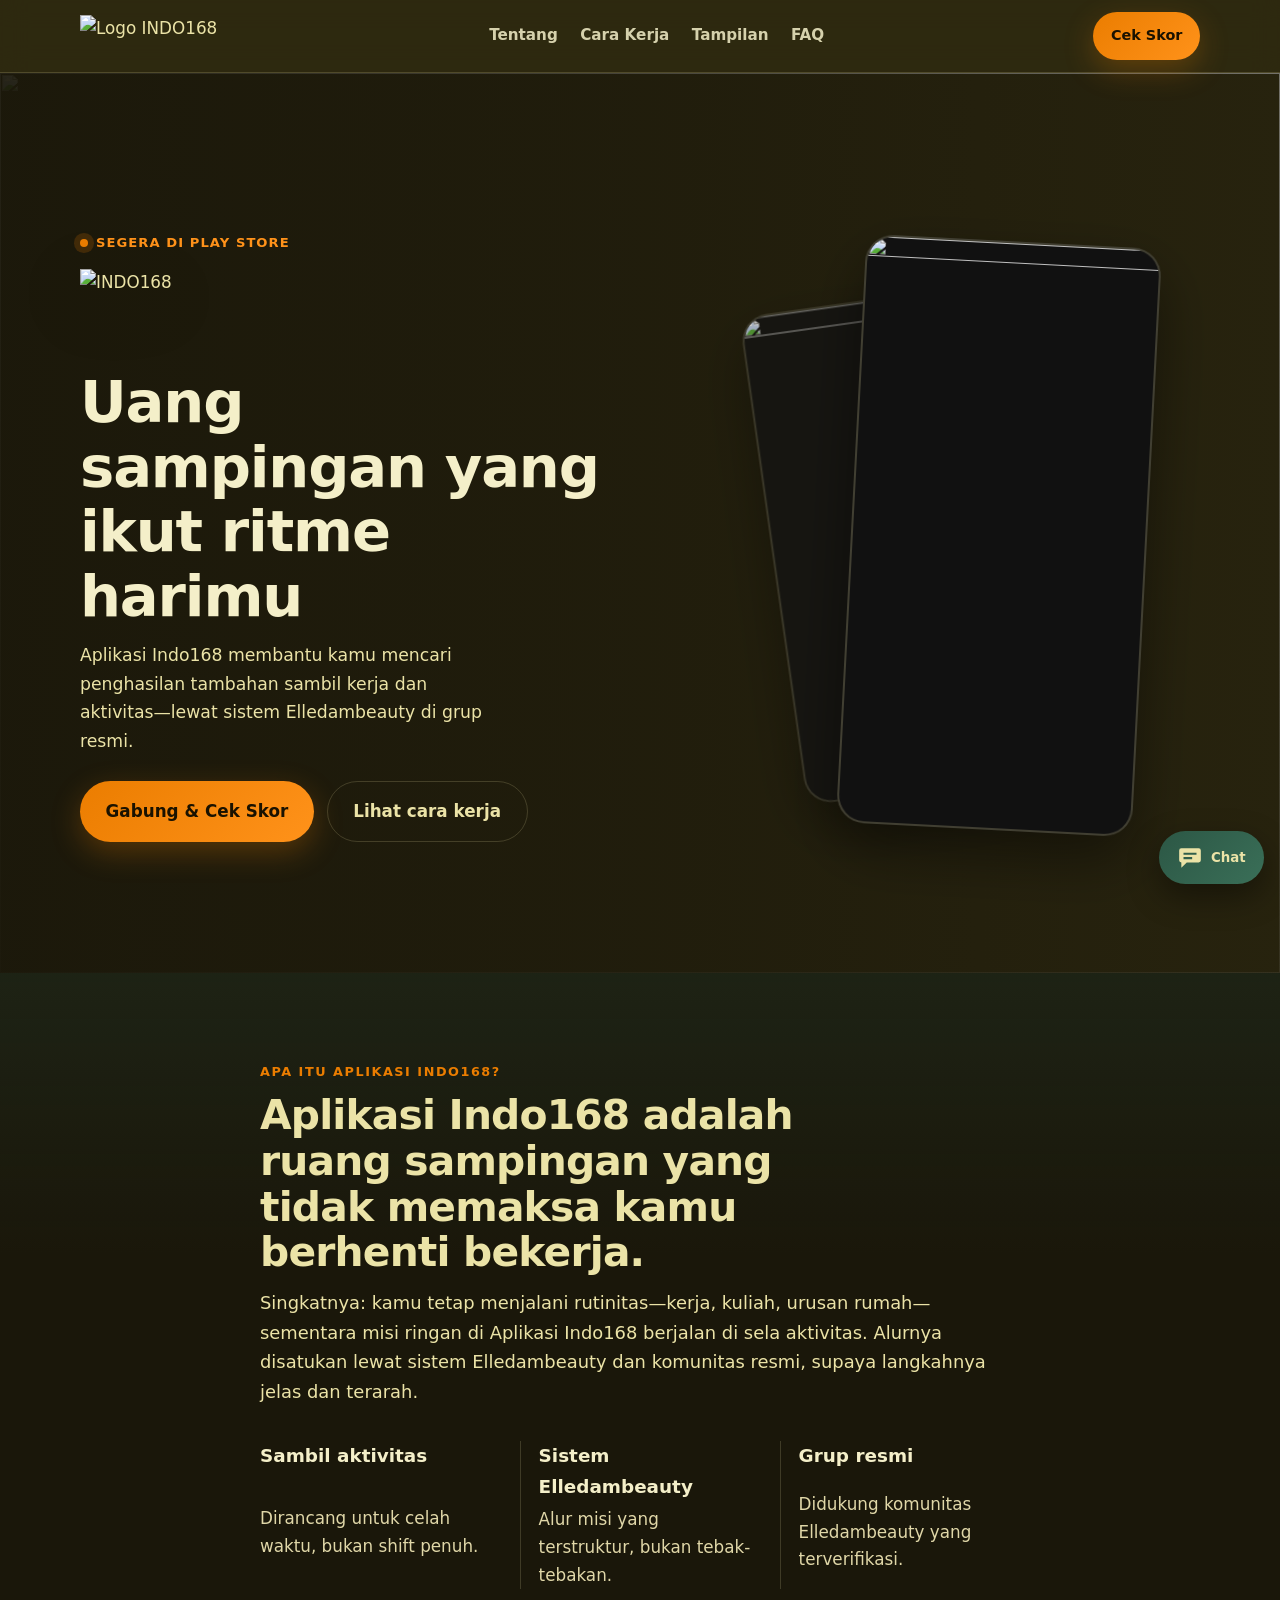
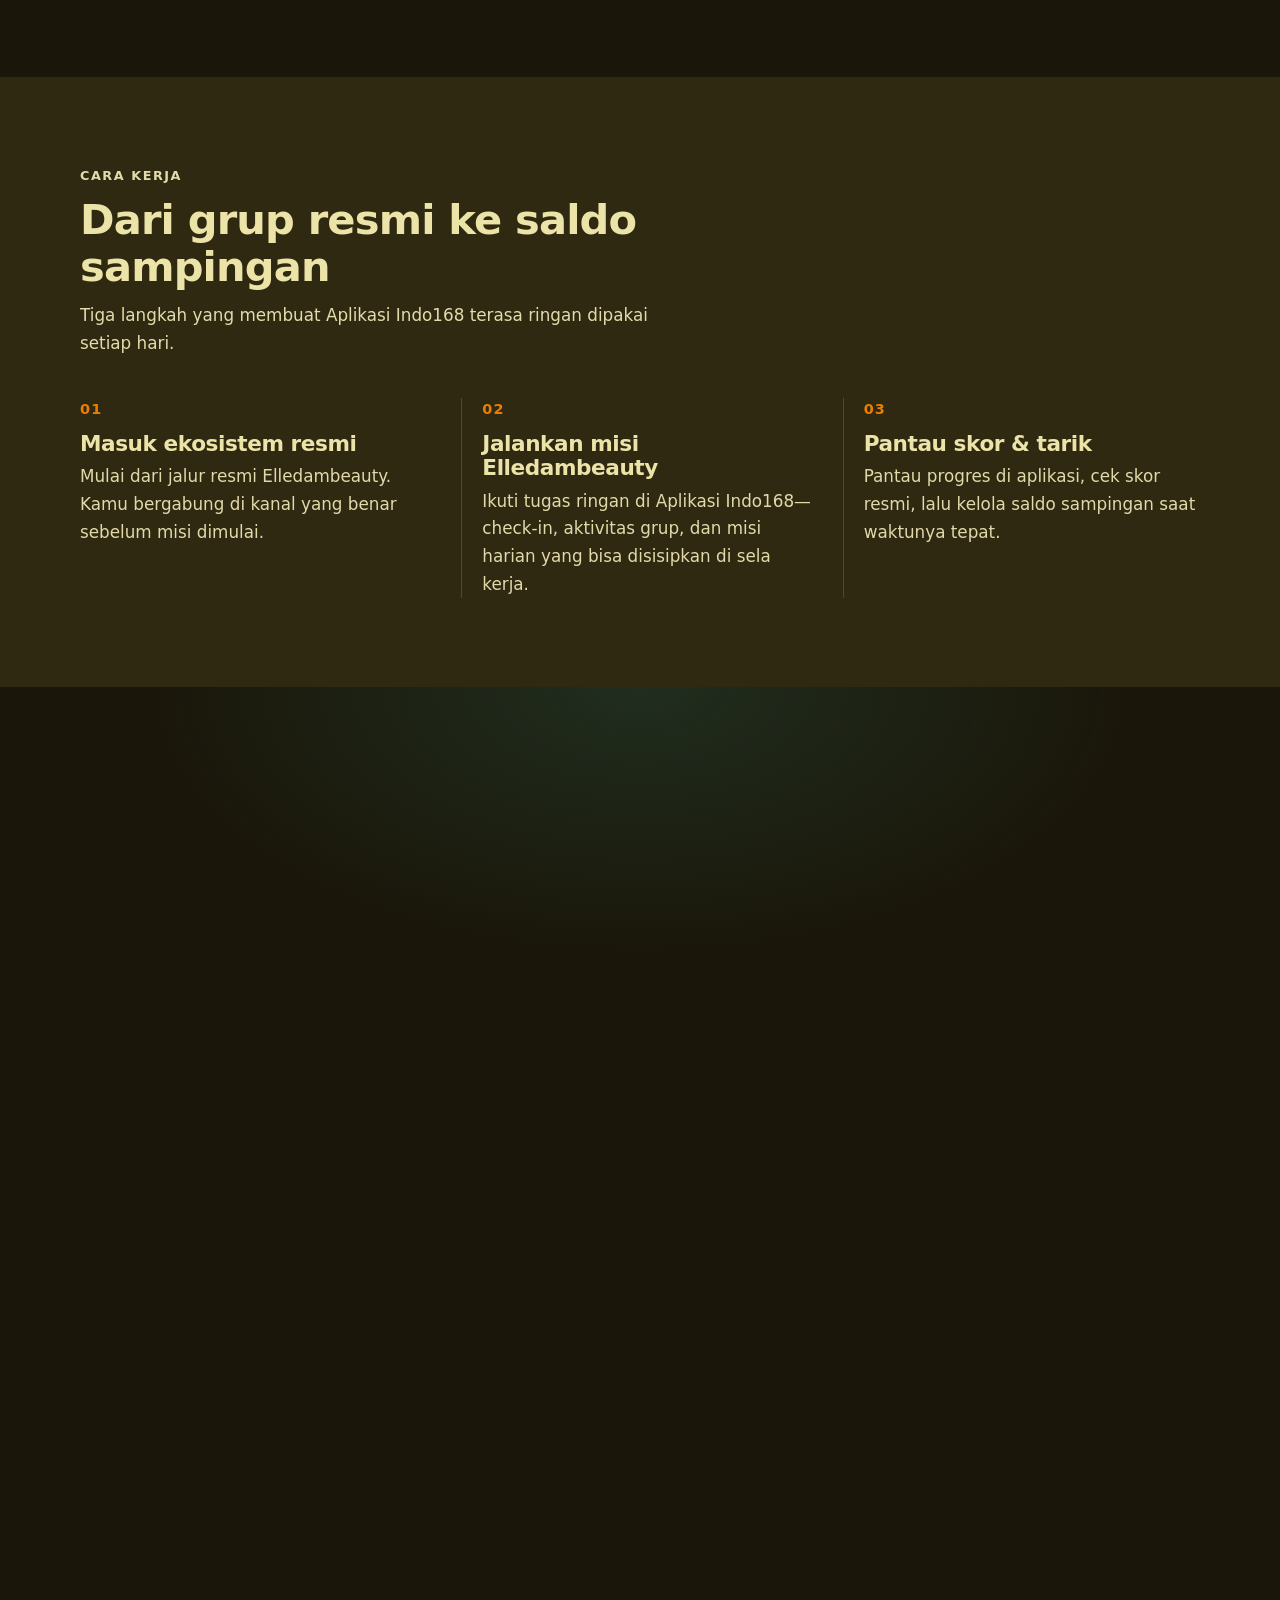
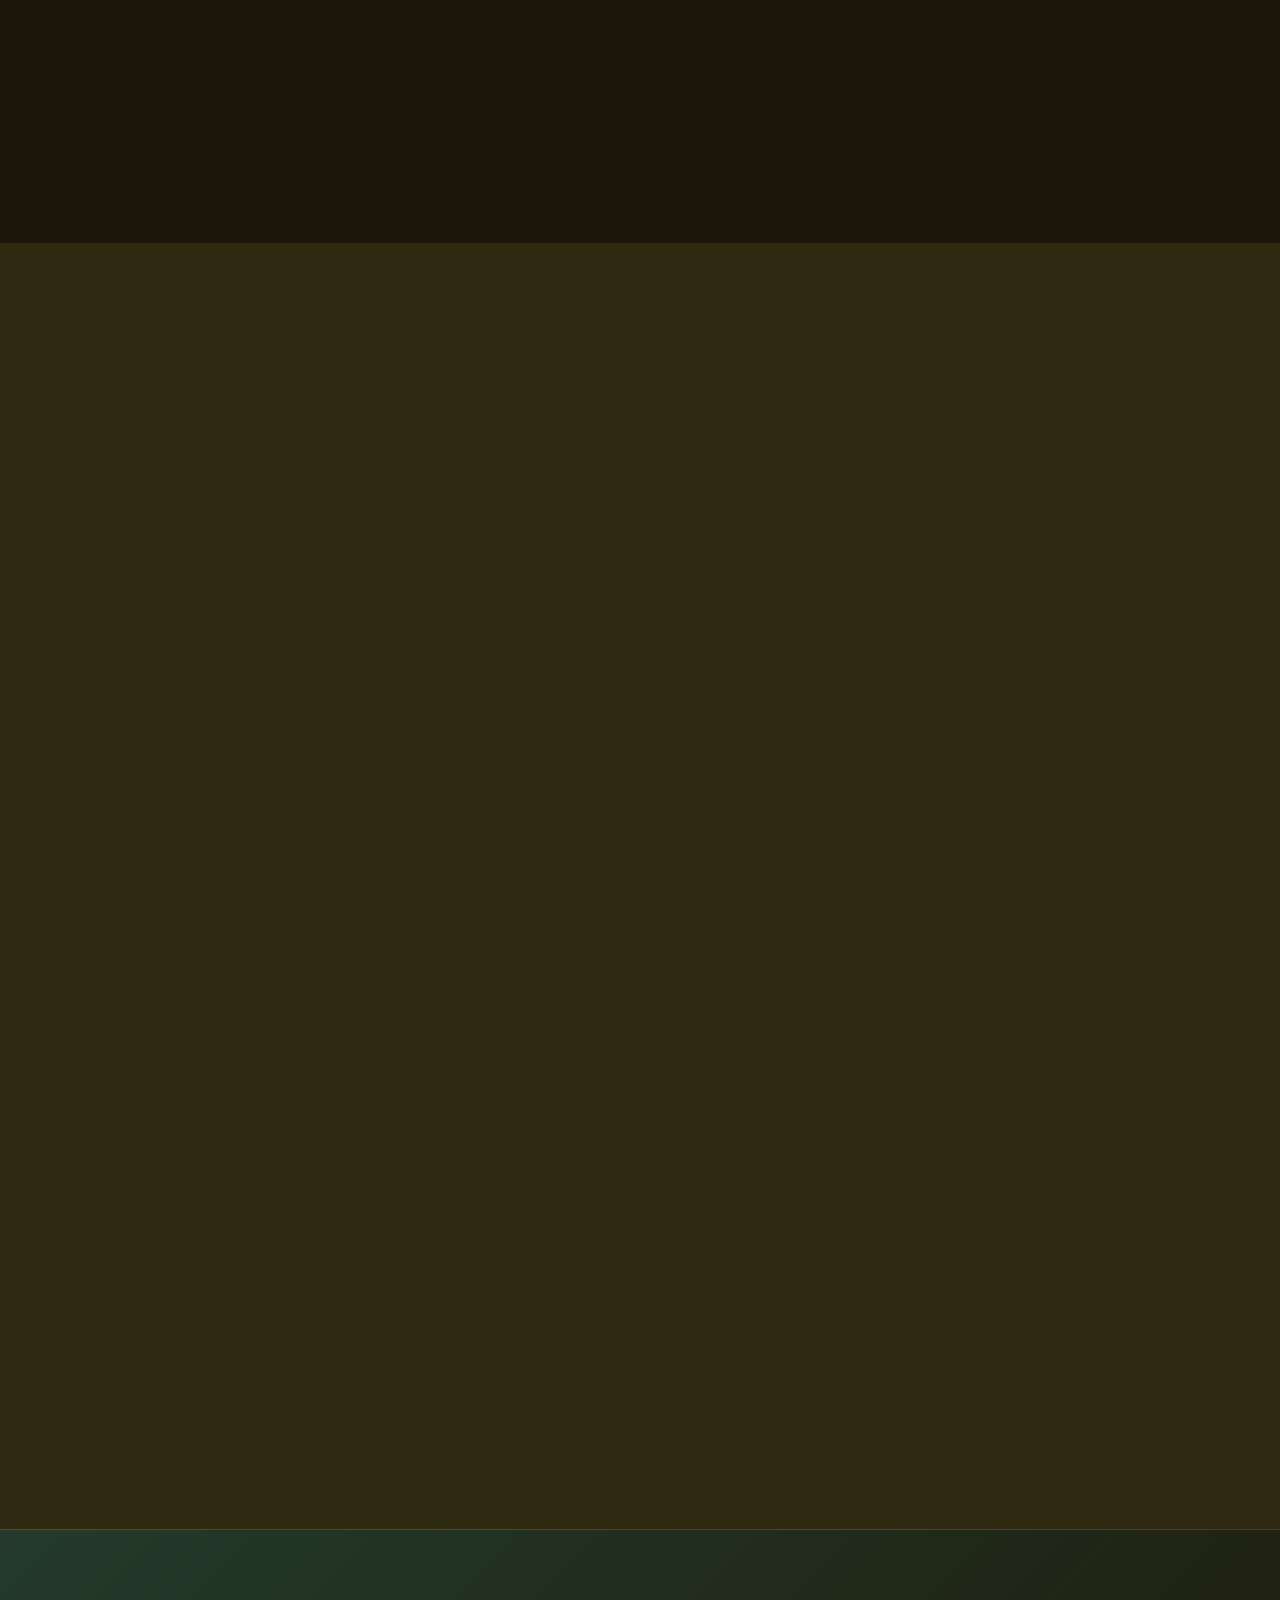
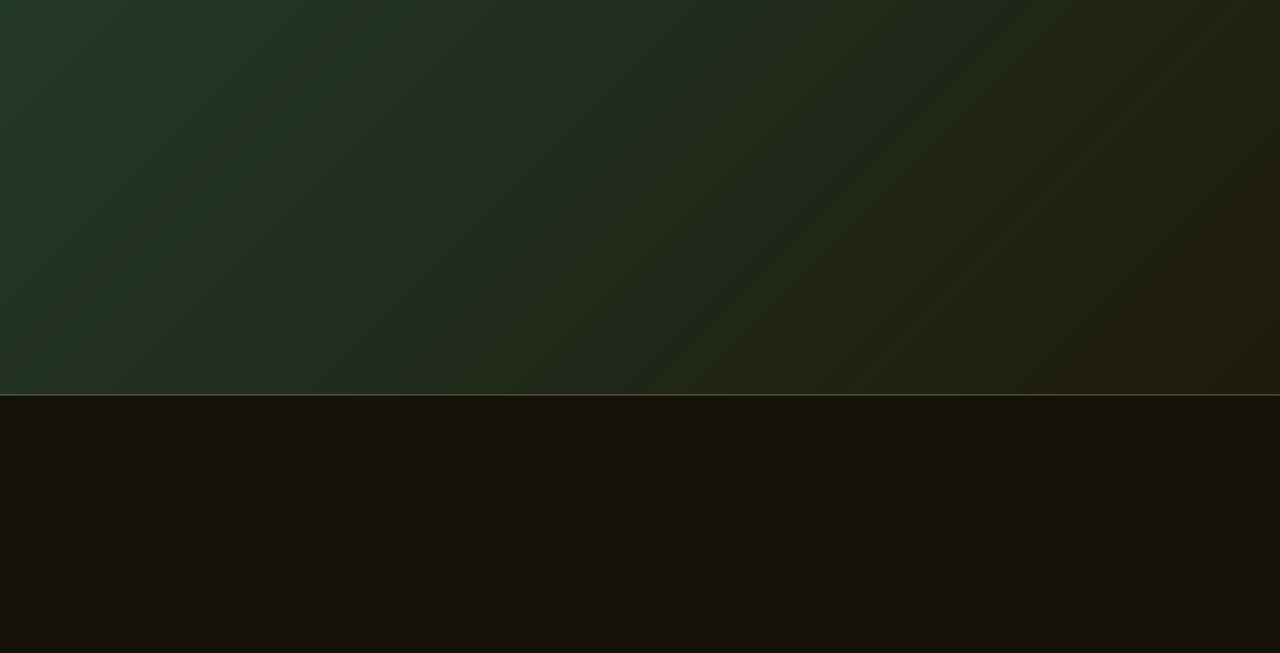
==== index.html @ f250cc36 "Create index.html" ====
<!DOCTYPE html>
<html lang="id">
<head>
  <meta charset="UTF-8" />
  <meta name="viewport" content="width=device-width, initial-scale=1" />
  <title>Aplikasi Indo168 — Uang Sampingan Sambil Kerja | INDO168</title>
  <meta name="description" content="Aplikasi Indo168 bantu cari uang sampingan sambil kerja dan aktivitas harian. Sistem Elledambeauty melalui grup resmi. Segera rilis di Play Store." />
  <meta name="robots" content="index, follow, max-image-preview:large" />
  <meta name="author" content="INDO168" />
  <meta name="theme-color" content="#2E2910" />
  <link rel="canonical" href="https://elledambeauty.com/" />
  <link rel="alternate" hreflang="id" href="https://elledambeauty.com/" />
  <link rel="alternate" hreflang="x-default" href="https://elledambeauty.com/" />

  <meta property="og:type" content="website" />
  <meta property="og:locale" content="id_ID" />
  <meta property="og:site_name" content="INDO168" />
  <meta property="og:title" content="Aplikasi Indo168 — Uang Sampingan Sambil Aktivitas" />
  <meta property="og:description" content="Cari uang sampingan tanpa ganggu rutinitas. Aplikasi Indo168 memakai sistem Elledambeauty lewat grup resmi. Segera di Play Store." />
  <meta property="og:url" content="https://elledambeauty.com/" />
  <meta property="og:image" content="https://elledambeauty.com/img/og-image.jpg" />
  <meta property="og:image:width" content="1200" />
  <meta property="og:image:height" content="630" />
  <meta property="og:image:alt" content="Aplikasi Indo168 — uang sampingan sambil aktivitas" />

  <meta name="twitter:card" content="summary_large_image" />
  <meta name="twitter:title" content="Aplikasi Indo168 — Uang Sampingan Sambil Aktivitas" />
  <meta name="twitter:description" content="Sistem Elledambeauty via grup resmi. Segera rilis di Play Store." />
  <meta name="twitter:image" content="https://elledambeauty.com/img/og-image.jpg" />

  <link rel="icon" type="image/webp" href="img/logo.webp" />
  <link rel="preload" href="fonts/figtree.woff2" as="font" type="font/woff2" crossorigin />
  <link rel="preload" href="fonts/syne.woff2" as="font" type="font/woff2" crossorigin />
  <link rel="preload" href="img/banner-hero.webp" as="image" fetchpriority="high" />
  <link rel="preload" href="img/logo.webp" as="image" fetchpriority="high" />
  <style>@font-face{font-family:Figtree;font-style:normal;font-weight:400 700;font-display:swap;src:url(fonts/figtree.woff2) format("woff2")}@font-face{font-family:Syne;font-style:normal;font-weight:700 800;font-display:swap;src:url(fonts/syne.woff2) format("woff2")}:root{--ink:#2e2910;--ink-deep:#1a170a;--forest:#2c5745;--forest-mid:#3a6f58;--cream:#ebe3a7;--cream-soft:#f4efc9;--ember:#eb7d00;--ember-hot:#ff921a;--fog:rgba(235,227,167,0.12);--line:rgba(235,227,167,0.18);--shadow:0 24px 60px rgba(0,0,0,0.45);--radius:18px;--shell:min(1120px,calc(100% - 2.5rem));--font-display:"Syne",system-ui,sans-serif;--font-body:"Figtree",system-ui,sans-serif;--ease:cubic-bezier(0.22,1,0.36,1)}*,*::before,*::after{box-sizing:border-box}html{scroll-behavior:smooth}body{margin:0;font-family:var(--font-body);font-size:1.05rem;line-height:1.65;color:var(--cream);background:radial-gradient(1200px 600px at 80% -10%,rgba(44,87,69,0.55),transparent 60%),radial-gradient(900px 500px at -10% 20%,rgba(235,125,0,0.12),transparent 55%),var(--ink);-webkit-font-smoothing:antialiased;text-rendering:optimizeLegibility}img{max-width:100%;height:auto;display:block}a{color:inherit;text-decoration:none}h1,h2,h3{font-family:var(--font-display);line-height:1.12;letter-spacing:-0.02em;font-weight:700;margin:0 0 0.75rem}p{margin:0 0 1rem}.i6z2mbco{width:var(--shell);margin-inline:auto}.i9xtq8ye{max-width:760px}.iqnk3jb4{position:absolute;width:1px;height:1px;padding:0;margin:-1px;overflow:hidden;clip:rect(0,0,0,0);border:0}.i3wyyeo9{position:absolute;left:1rem;top:-100px;z-index:1000;background:var(--ember);color:var(--ink);padding:0.6rem 1rem;font-weight:700;border-radius:999px}.i3wyyeo9:focus{top:1rem}.isn4cdbf{display:inline-flex;align-items:center;justify-content:center;gap:0.4rem;min-height:48px;padding:0.85rem 1.35rem;border-radius:999px;border:0;background:linear-gradient(135deg,var(--ember),var(--ember-hot));color:#1a1200;font-family:var(--font-body);font-weight:700;font-size:0.98rem;cursor:pointer;box-shadow:0 10px 30px rgba(235,125,0,0.28);transition:transform 0.25s var(--ease),box-shadow 0.25s var(--ease),filter 0.25s}.isn4cdbf:hover{transform:translateY(-2px);filter:brightness(1.05);box-shadow:0 14px 36px rgba(235,125,0,0.38)}.isn4cdbf:active{transform:translateY(0)}.iahbb7c9{padding:1rem 1.6rem;font-size:1.05rem}.irn85fej{padding:0.65rem 1.1rem;font-size:0.9rem}.ip4m25lc{background:transparent;color:var(--cream);border:1px solid var(--line);box-shadow:none}.ip4m25lc:hover{background:var(--fog);box-shadow:none}.ihhbj370{position:sticky;top:0;z-index:50;backdrop-filter:blur(14px);background:rgba(46,41,16,0.78);border-bottom:1px solid var(--line)}.ix6l7fg9{display:flex;align-items:center;justify-content:space-between;gap:1rem;min-height:72px}.ipcmae47 img{width:auto;height:42px}.im8ssngd{display:none;gap:1.4rem;font-size:0.95rem;font-weight:600;color:var(--cream-soft)}.im8ssngd a{position:relative;opacity:0.85}.im8ssngd a::after{content:"";position:absolute;left:0;bottom:-6px;width:100%;height:2px;background:var(--ember);transform:scaleX(0);transform-origin:left;transition:transform 0.25s var(--ease)}.im8ssngd a:hover{opacity:1}.im8ssngd a:hover::after{transform:scaleX(1)}.ix6l7fg9>.irn85fej{display:none}.i1esaegc{width:48px;height:48px;border:1px solid var(--line);border-radius:12px;background:transparent;display:grid;place-content:center;gap:6px;cursor:pointer}.i1esaegc span{display:block;width:18px;height:2px;background:var(--cream);transition:transform 0.25s var(--ease)}.i1esaegc[aria-expanded="true"] span:first-child{transform:translateY(4px) rotate(45deg)}.i1esaegc[aria-expanded="true"] span:last-child{transform:translateY(-4px) rotate(-45deg)}.ips5ntws{display:grid;gap:0.35rem;padding:0.5rem 1.25rem 1.25rem;border-top:1px solid var(--line);background:rgba(26,23,10,0.96)}.ips5ntws a{padding:0.85rem 0.4rem;font-weight:600;border-bottom:1px solid var(--line)}.ips5ntws .isn4cdbf{margin-top:0.6rem;border-bottom:0}.ips5ntws[hidden]{display:none}.icyjwydl{position:relative;min-height:min(100vh,920px);display:grid;align-items:center;overflow:hidden;isolation:isolate}.i2sxye0h{position:absolute;inset:0;z-index:-2}.i2sxye0h img{width:100%;height:100%;object-fit:cover;object-position:70% center}.icyjwydl::after{content:"";position:absolute;inset:0;z-index:-1;background:linear-gradient(90deg,rgba(26,23,10,0.92) 0%,rgba(26,23,10,0.72) 42%,rgba(26,23,10,0.35) 100%),linear-gradient(180deg,rgba(46,41,16,0.2) 0%,rgba(46,41,16,0.85) 100%)}.i5i5ip79{display:grid;gap:2.5rem;padding:5.5rem 0 4rem;align-items:center}.ihjlpjas{display:inline-flex;align-items:center;gap:0.5rem;margin:0 0 1rem;font-size:0.82rem;font-weight:700;letter-spacing:0.08em;text-transform:uppercase;color:var(--ember-hot)}.ihjlpjas::before{content:"";width:8px;height:8px;border-radius:50%;background:var(--ember);box-shadow:0 0 0 6px rgba(235,125,0,0.18);animation:pulse 2s ease infinite}.i2gup5si{width:min(280px,72vw);height:auto;margin:0 0 1.1rem;filter:drop-shadow(0 16px 30px rgba(0,0,0,0.45));animation:none}.icyjwydl h1{font-size:clamp(2.1rem,5vw,3.6rem);max-width:14ch;color:var(--cream-soft)}.ia9qr8ct{max-width:38ch;font-size:1.08rem;color:#ebe3a7}.iy9000fe{display:flex;flex-wrap:wrap;gap:0.8rem;margin-top:1.6rem}.izzzmrvy{position:relative;width:min(340px,78vw);margin-inline:auto;min-height:420px}.ix517zn6{margin:0;border-radius:28px;overflow:hidden;border:2px solid rgba(235,227,167,0.22);background:#111;box-shadow:var(--shadow)}.ix517zn6 img{width:100%;aspect-ratio:9 / 18;object-fit:cover}.if8bne5y{position:relative;z-index:2;width:78%;margin-left:auto;transform:rotate(3deg);animation:rise 0.9s var(--ease) both}.in7cyxh5{position:absolute;left:0;top:8%;width:68%;opacity:0.78;transform:rotate(-8deg) scale(0.96);animation:rise 1.1s 0.1s var(--ease) both}.ig3clnzh{padding:5.5rem 0;position:relative}.iy85jsq3{margin:0 0 0.7rem;font-size:0.8rem;font-weight:700;letter-spacing:0.12em;text-transform:uppercase;color:var(--ember)}.i1mqsrme{max-width:620px;margin-bottom:2.5rem}.i1mqsrme h2{font-size:clamp(1.8rem,3.5vw,2.6rem)}.i1mqsrme p{color:#e4dbad}.iojlsu50{background:linear-gradient(180deg,rgba(44,87,69,0.18),transparent 40%),var(--ink-deep)}.iojlsu50 h2{font-size:clamp(1.75rem,3.4vw,2.55rem);max-width:22ch}.ir9wtge4{font-size:1.12rem;color:#ebe3a7}.ie3z0f3m{list-style:none;padding:0;margin:2.2rem 0 0;display:grid;gap:1rem}.ie3z0f3m li{padding:1.15rem 0;border-top:1px solid var(--line);display:grid;gap:0.25rem}.ie3z0f3m strong{font-family:var(--font-display);font-size:1.15rem;color:var(--cream-soft)}.ie3z0f3m span{color:#e0d7a8}.incfkmem{background:var(--ink)}.ikrsqk38{list-style:none;margin:0;padding:0;display:grid;gap:1.25rem;counter-reset:none}.iycd3lih{padding:1.5rem 0 1.6rem;border-top:1px solid var(--line)}.i5zlq5b3{display:block;font-family:var(--font-display);font-size:0.9rem;font-weight:800;letter-spacing:0.08em;color:var(--ember);margin-bottom:0.65rem}.iycd3lih h3{font-size:1.35rem;margin-bottom:0.45rem}.iycd3lih p{margin:0;color:#e2d9aa;max-width:42ch}.ixrcq7f9{background:radial-gradient(700px 380px at 50% 0%,rgba(44,87,69,0.35),transparent 70%),var(--ink-deep);overflow:hidden}.imqjhyty{display:grid;gap:1.75rem;grid-auto-flow:column;grid-auto-columns:minmax(220px,280px);overflow-x:auto;padding-bottom:1rem;scroll-snap-type:x mandatory;-webkit-overflow-scrolling:touch}.ifqtxc8o{margin:0;scroll-snap-align:start}.iay5zwzf{border-radius:28px;overflow:hidden;border:1px solid var(--line);background:#0f0d06;box-shadow:var(--shadow);transform:translateY(0);transition:transform 0.35s var(--ease)}.ifqtxc8o:hover .iay5zwzf{transform:translateY(-8px)}.iay5zwzf img{width:100%;aspect-ratio:9 / 18;object-fit:cover}.ifqtxc8o figcaption{margin-top:1rem;display:grid;gap:0.2rem;color:#e0d7a8;font-size:0.95rem}.ifqtxc8o figcaption strong{font-family:var(--font-display);color:var(--cream-soft);font-size:1.1rem}.ilj03k5j{padding:0;isolation:isolate}.idw8prw6{position:absolute;inset:0;z-index:-1}.idw8prw6 img{width:100%;height:100%;object-fit:cover;filter:brightness(0.35) saturate(1.1)}.iandaywz{padding:5.5rem 0}.ilj03k5j h2{font-size:clamp(1.8rem,3.5vw,2.7rem);max-width:16ch;margin-bottom:2.2rem}.iml8e9yn{display:grid;gap:1.5rem}.iml8e9yn article{padding:1.2rem 0;border-top:1px solid var(--line)}.iml8e9yn h3{font-size:1.25rem}.iml8e9yn p{margin:0;color:#e4dbad;max-width:40ch}.ifkxyvc1{background:var(--ink)}.i4efufpt{display:grid;gap:2rem}.icgr1r6i h2{font-size:clamp(1.8rem,3.4vw,2.5rem);max-width:14ch}.i2df180h{display:grid;gap:0.75rem}.i2df180h details{border:1px solid var(--line);border-radius:14px;background:rgba(44,87,69,0.18);padding:0.2rem 1rem 0.2rem;transition:background 0.25s}.i2df180h details[open]{background:rgba(44,87,69,0.3)}.i2df180h summary{cursor:pointer;list-style:none;font-family:var(--font-display);font-weight:700;font-size:1.05rem;padding:1rem 1.6rem 1rem 0;position:relative}.i2df180h summary::-webkit-details-marker{display:none}.i2df180h summary::after{content:"+";position:absolute;right:0;top:50%;transform:translateY(-50%);color:var(--ember);font-size:1.4rem;font-weight:700}.i2df180h details[open] summary::after{content:"–"}.i2df180h details p{margin:0 0 1rem;color:#e5dcaf;max-width:58ch}.i62gzghq{background:linear-gradient(135deg,rgba(44,87,69,0.55),rgba(46,41,16,0.2)),var(--ink-deep);border-block:1px solid var(--line)}.iz792b5l{display:grid;gap:1.5rem;align-items:center}.iz792b5l h2{font-size:clamp(1.7rem,3.2vw,2.4rem);max-width:18ch}.iz792b5l p{color:#e4dbad;max-width:42ch}.i85wwt5g{padding:3rem 0 7rem;background:#141208;border-top:1px solid var(--line)}.ib1x2iv3{display:grid;gap:1.5rem}.i7l06nl6 img{height:36px;width:auto;margin-bottom:0.8rem}.i7l06nl6 p,.ipelhttl p{margin:0;color:#d8cfa0;font-size:0.92rem}.icm4kqzj{position:fixed;right:1rem;bottom:1rem;z-index:80;display:grid;justify-items:end;gap:0.75rem}.i7q07nvk{display:inline-flex;align-items:center;gap:0.5rem;min-height:48px;padding:0.85rem 1.15rem;border:0;border-radius:999px;background:linear-gradient(135deg,var(--forest),var(--forest-mid));color:var(--cream);font-family:var(--font-body);font-weight:700;cursor:pointer;box-shadow:0 12px 32px rgba(0,0,0,0.4);animation:none}.i7q07nvk:hover{filter:brightness(1.08)}.icaaaz6w{width:min(340px,calc(100vw - 2rem));background:#1c1910;border:1px solid var(--line);border-radius:18px;overflow:hidden;box-shadow:var(--shadow);animation:panel-in 0.3s var(--ease)}.icaaaz6w[hidden]{display:none}.ibagr2t8{display:flex;justify-content:space-between;align-items:center;gap:1rem;padding:0.9rem 1rem;background:rgba(44,87,69,0.45);border-bottom:1px solid var(--line)}.ibagr2t8 strong{display:block;font-family:var(--font-display)}.ie0krdpg{font-size:0.78rem;color:#9ddea8}.ie0krdpg::before{content:"";display:inline-block;width:7px;height:7px;margin-right:0.35rem;border-radius:50%;background:#4ade80;box-shadow:0 0 0 4px rgba(74,222,128,0.18)}.i51cz56j{border:0;background:transparent;color:var(--cream);font-size:1.4rem;line-height:1;cursor:pointer}.i764i8if{height:220px;overflow-y:auto;padding:1rem;display:grid;gap:0.65rem;align-content:start}.igw3179q{max-width:85%;padding:0.7rem 0.85rem;border-radius:14px;font-size:0.92rem;line-height:1.45}.igw3179q.icy2eolo{background:rgba(44,87,69,0.45);border-bottom-left-radius:4px}.igw3179q.ichjv984{margin-left:auto;background:rgba(235,125,0,0.22);border:1px solid rgba(235,125,0,0.35);border-bottom-right-radius:4px}.ickl1f61{display:grid;grid-template-columns:1fr auto;gap:0.45rem;padding:0.75rem;border-top:1px solid var(--line)}.ickl1f61 input{width:100%;border:1px solid var(--line);border-radius:999px;background:rgba(235,227,167,0.06);color:var(--cream);padding:0.7rem 0.95rem;font:inherit}.ickl1f61 input:focus{outline:2px solid rgba(235,125,0,0.45);outline-offset:1px}.ickl1f61 button{border:0;border-radius:999px;background:var(--ember);color:#1a1200;font-weight:700;padding:0 1rem;cursor:pointer}.ipxqfnld{display:block;text-align:center;padding:0.55rem 0.8rem 0.9rem;font-size:0.85rem;font-weight:600;color:var(--ember-hot)}[data-it7cge8y]{opacity:0;transform:translateY(22px);transition:opacity 0.7s var(--ease),transform 0.7s var(--ease)}[data-it7cge8y].i7i8c1ji{opacity:1;transform:none}@keyframes pulse{0%,100%{box-shadow:0 0 0 6px rgba(235,125,0,0.18)}50%{box-shadow:0 0 0 10px rgba(235,125,0,0.08)}}@keyframes floaty{0%,100%{transform:translateY(0)}50%{transform:translateY(-6px)}}@keyframes rise{from{opacity:0;transform:translateY(28px) rotate(0deg)}}@keyframes fab-in{from{opacity:0;transform:translateY(16px) scale(0.92)}}@keyframes panel-in{from{opacity:0;transform:translateY(12px) scale(0.98)}}@media (min-width:720px){.im8ssngd{display:flex}.ix6l7fg9>.irn85fej{display:inline-flex}.i1esaegc,.ips5ntws{display:none !important}.i5i5ip79{grid-template-columns:1.1fr 0.9fr;padding:6.5rem 0 5rem}.izzzmrvy{margin-inline:0 0 auto}.ie3z0f3m{grid-template-columns:repeat(3,1fr);gap:1.25rem}.ie3z0f3m li{border-top:0;border-left:1px solid var(--line);padding:0 0 0 1.1rem}.ie3z0f3m li:first-child{border-left:0;padding-left:0}.ikrsqk38{grid-template-columns:repeat(3,1fr);gap:1.5rem}.iycd3lih{border-top:0;border-left:1px solid var(--line);padding:0 0 0 1.25rem}.iycd3lih:first-child{border-left:0;padding-left:0}.imqjhyty{grid-auto-flow:unset;grid-template-columns:repeat(3,1fr);overflow:visible}.iml8e9yn{grid-template-columns:repeat(2,1fr);gap:1.75rem 2rem}.i4efufpt{grid-template-columns:0.85fr 1.15fr;align-items:start;gap:3rem}.iz792b5l{grid-template-columns:1fr auto}.ib1x2iv3{grid-template-columns:1.4fr 1fr;align-items:end}.ipelhttl{text-align:right}}@media (min-width:1024px){.icyjwydl h1{max-width:13ch}.izzzmrvy{width:380px;min-height:480px}}@media (prefers-reduced-motion:reduce){html{scroll-behavior:auto}*,*::before,*::after{animation:none !important;transition:none !important}[data-it7cge8y]{opacity:1;transform:none}}a:focus-visible,button:focus-visible,summary:focus-visible,input:focus-visible{outline:3px solid var(--ember);outline-offset:3px}.iojlsu50,.incfkmem,.ixrcq7f9,.ilj03k5j,.ifkxyvc1,.i62gzghq,.i85wwt5g{content-visibility:auto;contain-intrinsic-size:1px 800px}.idw8prw6{background:radial-gradient(700px 380px at 80% 20%,rgba(44,87,69,.55),transparent 70%),linear-gradient(135deg,#2c5745,#2e2910);min-height:100%}</style>

  <script type="application/ld+json">
  {
    "@context": "https://schema.org",
    "@graph": [
      {
        "@type": "Organization",
        "@id": "https://elledambeauty.com/#organization",
        "name": "INDO168",
        "url": "https://elledambeauty.com/",
        "logo": {
          "@type": "ImageObject",
          "url": "https://elledambeauty.com/img/logo.webp"
        },
        "description": "INDO168 mengembangkan Aplikasi Indo168 untuk pencari uang sampingan melalui sistem Elledambeauty dan grup resmi."
      },
      {
        "@type": "WebSite",
        "@id": "https://elledambeauty.com/#website",
        "url": "https://elledambeauty.com/",
        "name": "Aplikasi Indo168",
        "inLanguage": "id-ID",
        "publisher": { "@id": "https://elledambeauty.com/#organization" }
      },
      {
        "@type": "WebPage",
        "@id": "https://elledambeauty.com/#webpage",
        "url": "https://elledambeauty.com/",
        "name": "Aplikasi Indo168 — Uang Sampingan Sambil Kerja & Aktivitas",
        "isPartOf": { "@id": "https://elledambeauty.com/#website" },
        "about": { "@id": "https://elledambeauty.com/#app" },
        "inLanguage": "id-ID",
        "description": "Landing page resmi Aplikasi Indo168: uang sampingan sambil kerja dan aktivitas, sistem Elledambeauty via grup resmi.",
        "dateModified": "2026-11-09"
      },
      {
        "@type": "SoftwareApplication",
        "@id": "https://elledambeauty.com/#app",
        "name": "Aplikasi Indo168",
        "alternateName": ["Indo168", "INDO168"],
        "applicationCategory": "FinanceApplication",
        "operatingSystem": "Android",
        "description": "Aplikasi Indo168 adalah aplikasi untuk para pencari uang sampingan yang dapat dilakukan sambil bekerja dan aktivitas harian, dengan sistem Elledambeauty melalui grup resmi.",
        "offers": {
          "@type": "Offer",
          "price": "0",
          "priceCurrency": "IDR",
          "availability": "https://schema.org/PreOrder"
        },
        "publisher": { "@id": "https://elledambeauty.com/#organization" }
      },
      {
        "@type": "FAQPage",
        "@id": "https://elledambeauty.com/#faq",
        "mainEntity": [
          {
            "@type": "Question",
            "name": "Apa itu Aplikasi Indo168?",
            "acceptedAnswer": {
              "@type": "Answer",
              "text": "Aplikasi Indo168 adalah aplikasi untuk pencari uang sampingan yang bisa dijalankan sambil bekerja dan menjalani aktivitas harian. Sistemnya memakai Elledambeauty melalui grup resmi."
            }
          },
          {
            "@type": "Question",
            "name": "Bagaimana cara kerja sistem Elledambeauty di Indo168?",
            "acceptedAnswer": {
              "@type": "Answer",
              "text": "Sistem Elledambeauty di Indo168 mengarahkan pengguna mengikuti misi ringan melalui grup resmi. Setiap aktivitas yang selesai tercatat di aplikasi dan berkontribusi pada saldo sampingan."
            }
          },
          {
            "@type": "Question",
            "name": "Apakah Aplikasi Indo168 sudah tersedia di Play Store?",
            "acceptedAnswer": {
              "@type": "Answer",
              "text": "Aplikasi Indo168 akan segera dirilis di Play Store. Saat ini pengguna dapat bergabung daftar tunggu dan cek skor melalui tautan resmi."
            }
          },
          {
            "@type": "Question",
            "name": "Siapa yang cocok memakai Indo168?",
            "acceptedAnswer": {
              "@type": "Answer",
              "text": "Indo168 cocok untuk pekerja, mahasiswa, ibu rumah tangga, dan siapa saja yang ingin menambah penghasilan sampingan tanpa mengganggu rutinitas utama."
            }
          }
        ]
      }
    ]
  }
  </script>
</head>
<body>
  <a class="i3wyyeo9" href="#konten">Lewati ke konten</a>

  <header class="ihhbj370" id="atas">
    <div class="i6z2mbco ix6l7fg9">
      <a class="ipcmae47" href="#atas" aria-label="INDO168 beranda">
        <img src="img/logo.webp" width="140" height="42" alt="Logo INDO168" decoding="async" fetchpriority="low" />
      </a>
      <nav class="im8ssngd" aria-label="Navigasi utama">
        <a href="#tentang">Tentang</a>
        <a href="#cara-kerja">Cara Kerja</a>
        <a href="#tampilan">Tampilan</a>
        <a href="#faq">FAQ</a>
      </nav>
      <a class="isn4cdbf irn85fej" href="https://skor.sorsi.me" target="_blank" rel="noopener noreferrer">Cek Skor</a>
      <button class="i1esaegc" type="button" aria-expanded="false" aria-controls="mobile-nav" aria-label="Buka menu">
        <span></span><span></span>
      </button>
    </div>
    <div class="ips5ntws" id="mobile-nav" hidden>
      <a href="#tentang">Tentang</a>
      <a href="#cara-kerja">Cara Kerja</a>
      <a href="#tampilan">Tampilan</a>
      <a href="#faq">FAQ</a>
      <a class="isn4cdbf" href="https://skor.sorsi.me" target="_blank" rel="noopener noreferrer">Cek Skor</a>
    </div>
  </header>

  <main id="konten">
    <section class="icyjwydl" aria-labelledby="hero-title">
      <div class="i2sxye0h" aria-hidden="true">
        <img src="img/banner-hero.webp" alt="" width="1280" height="720" fetchpriority="high" decoding="async" />
      </div>
      <div class="i6z2mbco i5i5ip79">
        <div class="ilzvdbvb">
          <p class="ihjlpjas">Segera di Play Store</p>
          <img class="i2gup5si" src="img/logo.webp" width="320" height="96" alt="INDO168" fetchpriority="high" decoding="async" />
          <h1 id="hero-title">Uang sampingan yang ikut ritme harimu</h1>
          <p class="ia9qr8ct">Aplikasi Indo168 membantu kamu mencari penghasilan tambahan sambil kerja dan aktivitas—lewat sistem Elledambeauty di grup resmi.</p>
          <div class="iy9000fe">
            <a class="isn4cdbf iahbb7c9" href="https://skor.sorsi.me" target="_blank" rel="noopener noreferrer">Gabung &amp; Cek Skor</a>
            <a class="isn4cdbf ip4m25lc iahbb7c9" href="#cara-kerja">Lihat cara kerja</a>
          </div>
        </div>
        <div class="ie0yc459" aria-hidden="true">
          <div class="izzzmrvy">
            <figure class="ix517zn6 in7cyxh5">
              <img src="img/ss-misi.webp" width="280" height="498" alt="" loading="lazy" decoding="async" />
            </figure>
            <figure class="ix517zn6 if8bne5y">
              <img src="img/ss-home.webp" width="300" height="533" alt="" loading="lazy" decoding="async" />
            </figure>
          </div>
        </div>
      </div>
    </section>

    <section class="ig3clnzh iojlsu50" id="tentang" aria-labelledby="tentang-title">
      <div class="i6z2mbco i9xtq8ye">
        <p class="iy85jsq3">Apa itu Aplikasi Indo168?</p>
        <h2 id="tentang-title">Aplikasi Indo168 adalah ruang sampingan yang tidak memaksa kamu berhenti bekerja.</h2>
        <p class="ir9wtge4">Singkatnya: kamu tetap menjalani rutinitas—kerja, kuliah, urusan rumah—sementara misi ringan di Aplikasi Indo168 berjalan di sela aktivitas. Alurnya disatukan lewat sistem Elledambeauty dan komunitas resmi, supaya langkahnya jelas dan terarah.</p>
        <ul class="ie3z0f3m">
          <li>
            <strong>Sambil aktivitas</strong>
            <span>Dirancang untuk celah waktu, bukan shift penuh.</span>
          </li>
          <li>
            <strong>Sistem Elledambeauty</strong>
            <span>Alur misi yang terstruktur, bukan tebak-tebakan.</span>
          </li>
          <li>
            <strong>Grup resmi</strong>
            <span>Didukung komunitas Elledambeauty yang terverifikasi.</span>
          </li>
        </ul>
      </div>
    </section>

    <section class="ig3clnzh incfkmem" id="cara-kerja" aria-labelledby="cara-title">
      <div class="i6z2mbco">
        <div class="i1mqsrme">
          <p class="iy85jsq3">Cara kerja</p>
          <h2 id="cara-title">Dari grup resmi ke saldo sampingan</h2>
          <p>Tiga langkah yang membuat Aplikasi Indo168 terasa ringan dipakai setiap hari.</p>
        </div>
        <ol class="ikrsqk38">
          <li class="iycd3lih">
            <span class="i5zlq5b3">01</span>
            <h3>Masuk ekosistem resmi</h3>
            <p>Mulai dari jalur resmi Elledambeauty. Kamu bergabung di kanal yang benar sebelum misi dimulai.</p>
          </li>
          <li class="iycd3lih">
            <span class="i5zlq5b3">02</span>
            <h3>Jalankan misi Elledambeauty</h3>
            <p>Ikuti tugas ringan di Aplikasi Indo168—check-in, aktivitas grup, dan misi harian yang bisa disisipkan di sela kerja.</p>
          </li>
          <li class="iycd3lih">
            <span class="i5zlq5b3">03</span>
            <h3>Pantau skor &amp; tarik</h3>
            <p>Pantau progres di aplikasi, cek skor resmi, lalu kelola saldo sampingan saat waktunya tepat.</p>
          </li>
        </ol>
      </div>
    </section>

    <section class="ig3clnzh ixrcq7f9" id="tampilan" aria-labelledby="shots-title">
      <div class="i6z2mbco">
        <div class="i1mqsrme">
          <p class="iy85jsq3">Cuplikan aplikasi</p>
          <h2 id="shots-title">Tampilan Aplikasi Indo168</h2>
          <p>Preview antarmuka sebelum rilis Play Store—beranda, misi, dan dompet.</p>
        </div>
        <div class="imqjhyty">
          <figure class="ifqtxc8o">
            <div class="iay5zwzf">
              <img src="img/ss-home.webp" width="360" height="640" alt="Screenshot beranda Aplikasi Indo168 menampilkan saldo dan misi harian" loading="lazy" decoding="async" />
            </div>
            <figcaption>
              <strong>Beranda</strong>
              Ringkasan saldo dan akses cepat misi.
            </figcaption>
          </figure>
          <figure class="ifqtxc8o">
            <div class="iay5zwzf">
              <img src="img/ss-misi.webp" width="360" height="640" alt="Screenshot misi aktif Aplikasi Indo168 dengan daftar tugas sampingan" loading="lazy" decoding="async" />
            </div>
            <figcaption>
              <strong>Misi aktif</strong>
              Daftar tugas Elledambeauty yang bisa dikerjakan bertahap.
            </figcaption>
          </figure>
          <figure class="ifqtxc8o">
            <div class="iay5zwzf">
              <img src="img/ss-dompet.webp" width="360" height="640" alt="Screenshot dompet Aplikasi Indo168 untuk tarik dana sampingan" loading="lazy" decoding="async" />
            </div>
            <figcaption>
              <strong>Dompet</strong>
              Pantau mutasi dan siapkan penarikan.
            </figcaption>
          </figure>
        </div>
      </div>
    </section>

    <section class="ig3clnzh ilj03k5j" aria-labelledby="why-title">
      <div class="idw8prw6" aria-hidden="true"></div>
      <div class="i6z2mbco iandaywz">
        <p class="iy85jsq3">Kenapa Indo168</p>
        <h2 id="why-title">Sampingan yang hormati waktu utamamu</h2>
        <div class="iml8e9yn">
          <article>
            <h3>Tidak merampas fokus</h3>
            <p>Aplikasi Indo168 dibuat untuk celah aktivitas—bukan memaksa kamu cuti dari pekerjaan atau kuliah.</p>
          </article>
          <article>
            <h3>Jalur komunitas resmi</h3>
            <p>Interaksi lewat grup resmi Elledambeauty mengurangi risiko masuk kanal tidak jelas.</p>
          </article>
          <article>
            <h3>Alur yang bisa diikuti</h3>
            <p>Sistem Elledambeauty memberi kerangka misi yang rapi: mulai, selesaikan, catat, ulang.</p>
          </article>
          <article>
            <h3>Siap menuju Play Store</h3>
            <p>Pengalaman mobile-first; rilis Android sedang dipersiapkan untuk distribusi yang lebih luas.</p>
          </article>
        </div>
      </div>
    </section>

    <section class="ig3clnzh ifkxyvc1" id="faq" aria-labelledby="faq-title">
      <div class="i6z2mbco i4efufpt">
        <div class="icgr1r6i">
          <p class="iy85jsq3">FAQ</p>
          <h2 id="faq-title">Pertanyaan seputar Aplikasi Indo168</h2>
          <p>Jawaban langsung untuk pencarian dan asisten AI yang mencari info Indo168.</p>
        </div>
        <div class="i2df180h">
          <details open>
            <summary>Apa itu Aplikasi Indo168?</summary>
            <p>Aplikasi Indo168 adalah aplikasi untuk pencari uang sampingan yang bisa dijalankan sambil bekerja dan menjalani aktivitas harian. Sistemnya memakai Elledambeauty melalui grup resmi.</p>
          </details>
          <details>
            <summary>Bagaimana cara kerja sistem Elledambeauty di Indo168?</summary>
            <p>Sistem Elledambeauty mengarahkan pengguna mengikuti misi ringan melalui grup resmi. Setiap aktivitas yang selesai tercatat di aplikasi dan berkontribusi pada saldo sampingan.</p>
          </details>
          <details>
            <summary>Apakah Aplikasi Indo168 sudah tersedia di Play Store?</summary>
            <p>Belum. Aplikasi Indo168 akan segera dirilis di Play Store. Sementara itu, kamu bisa bergabung dan cek skor melalui tautan resmi.</p>
          </details>
          <details>
            <summary>Siapa yang cocok memakai Indo168?</summary>
            <p>Pekerja, mahasiswa, ibu rumah tangga, dan siapa saja yang ingin menambah penghasilan sampingan tanpa mengorbankan ritme utama hariannya.</p>
          </details>
        </div>
      </div>
    </section>

    <section class="ig3clnzh i62gzghq" id="daftar" aria-labelledby="cta-title">
      <div class="i6z2mbco iz792b5l">
        <div>
          <p class="iy85jsq3">Siap mulai</p>
          <h2 id="cta-title">Amankan tempatmu sebelum Aplikasi Indo168 rilis di Play Store</h2>
          <p>Cek skor dan masuk jalur resmi sekarang—supaya kamu sudah siap saat unduhan Android dibuka.</p>
        </div>
        <a class="isn4cdbf iahbb7c9" href="https://skor.sorsi.me" target="_blank" rel="noopener noreferrer">Cek Skor Sekarang</a>
      </div>
    </section>
  </main>

  <footer class="i85wwt5g">
    <div class="i6z2mbco ib1x2iv3">
      <div class="i7l06nl6">
        <img src="img/logo.webp" width="120" height="36" alt="INDO168" loading="lazy" decoding="async" />
        <p>Aplikasi Indo168 — uang sampingan sambil kerja &amp; aktivitas. Sistem Elledambeauty · grup resmi.</p>
      </div>
      <div class="ipelhttl">
        <p><time datetime="2026-11-09">Diperbarui 9 Nov 2026</time></p>
        <p>&copy; 2026 INDO168. Segera di Google Play.</p>
      </div>
    </div>
  </footer>

  <div class="icm4kqzj" data-ivcbihv3>
    <div class="icaaaz6w" id="livechat-panel" hidden>
      <div class="ibagr2t8">
        <div>
          <strong>Bantuan Indo168</strong>
          <span class="ie0krdpg">Online</span>
        </div>
        <button type="button" class="i51cz56j" aria-label="Tutup chat">&times;</button>
      </div>
      <div class="i764i8if" id="livechat-body">
        <div class="igw3179q icy2eolo">Halo! Ada yang ingin ditanyakan soal Aplikasi Indo168?</div>
      </div>
      <form class="ickl1f61" id="livechat-form">
        <label class="iqnk3jb4" for="livechat-input">Pesan</label>
        <input id="livechat-input" type="text" placeholder="Tulis pesan…" autocomplete="off" required />
        <button type="submit" aria-label="Kirim">Kirim</button>
      </form>
      <a class="ipxqfnld" href="https://skor.sorsi.me" target="_blank" rel="noopener noreferrer">Atau cek skor langsung →</a>
    </div>
    <button class="i7q07nvk" type="button" aria-expanded="false" aria-controls="livechat-panel" aria-label="Buka live chat">
      <svg viewBox="0 0 24 24" width="26" height="26" aria-hidden="true"><path fill="currentColor" d="M4 4h16a2 2 0 0 1 2 2v9a2 2 0 0 1-2 2H9l-5 5v-5H4a2 2 0 0 1-2-2V6a2 2 0 0 1 2-2zm2 4v2h12V8H6zm0 4v2h8v-2H6z"/></svg>
      <span>Chat</span>
    </button>
  </div>

  <script src="js/main.min.js" defer></script>
</body>
</html>
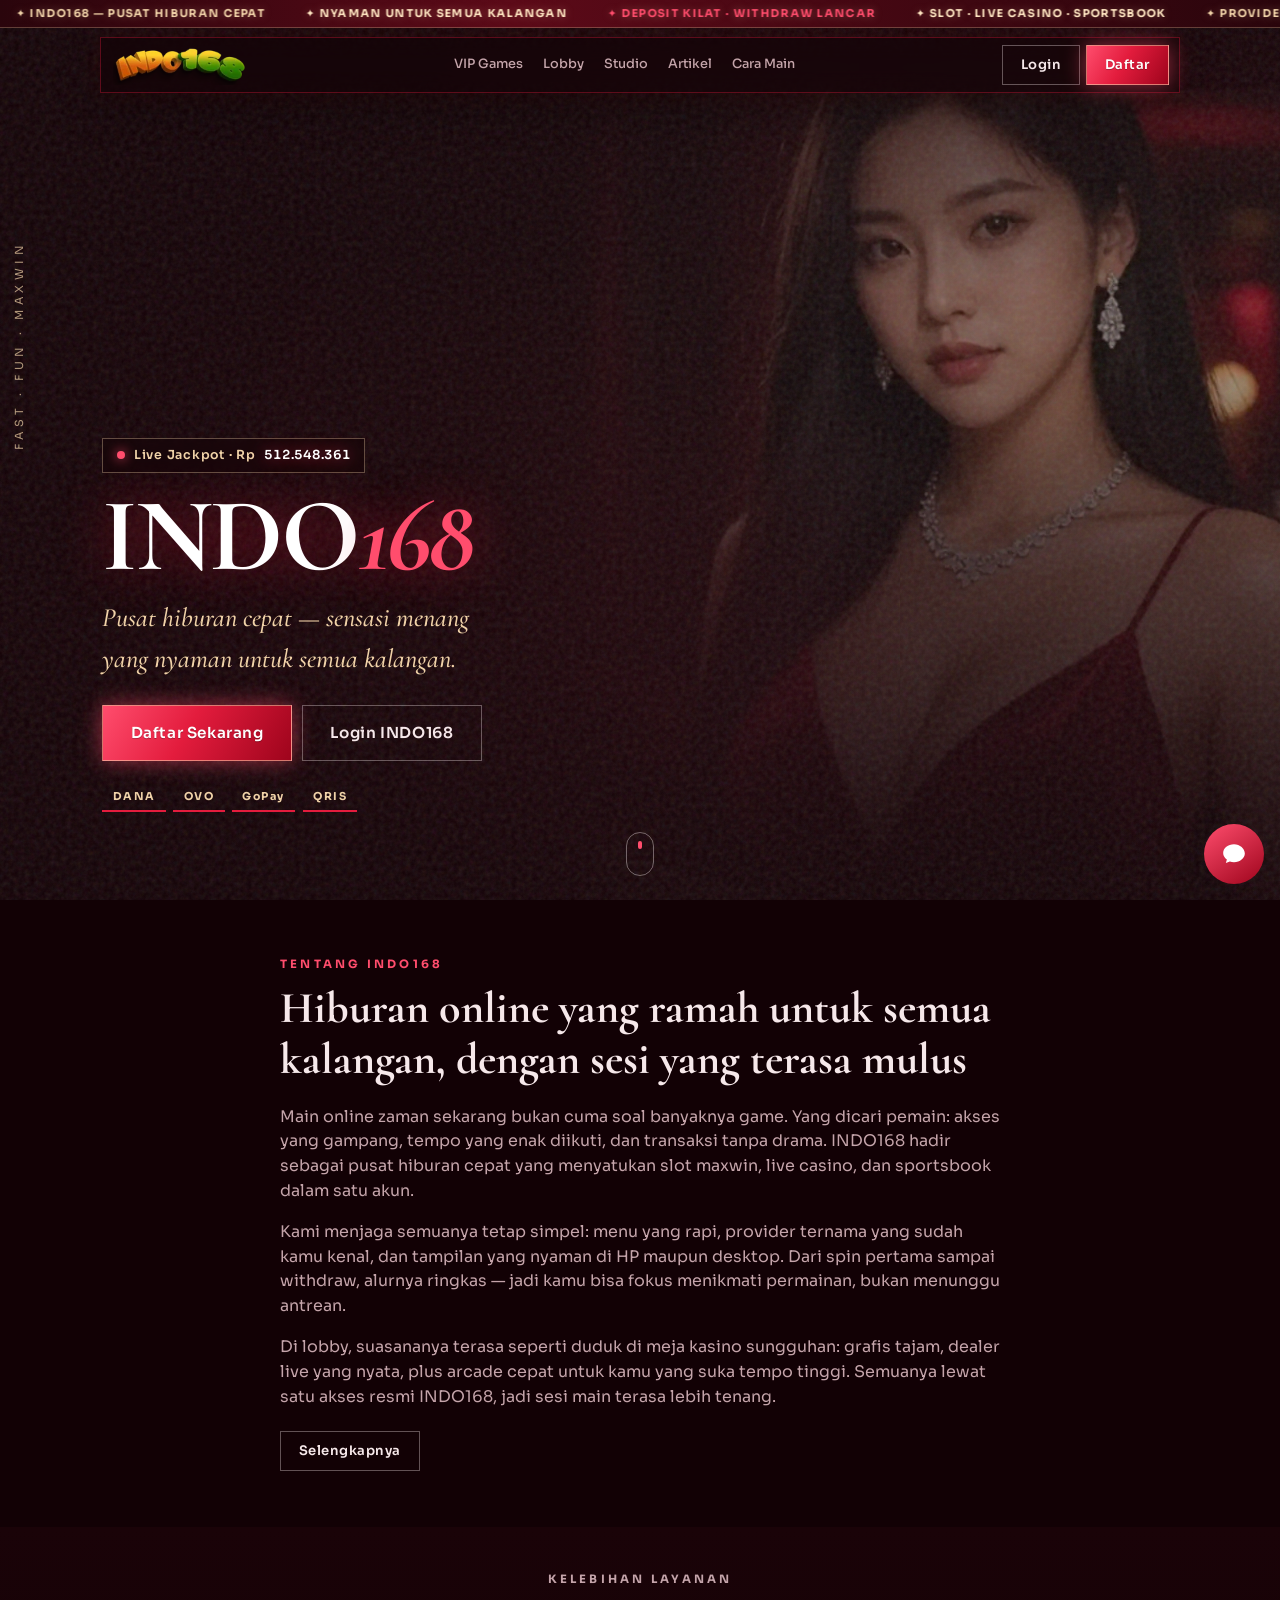
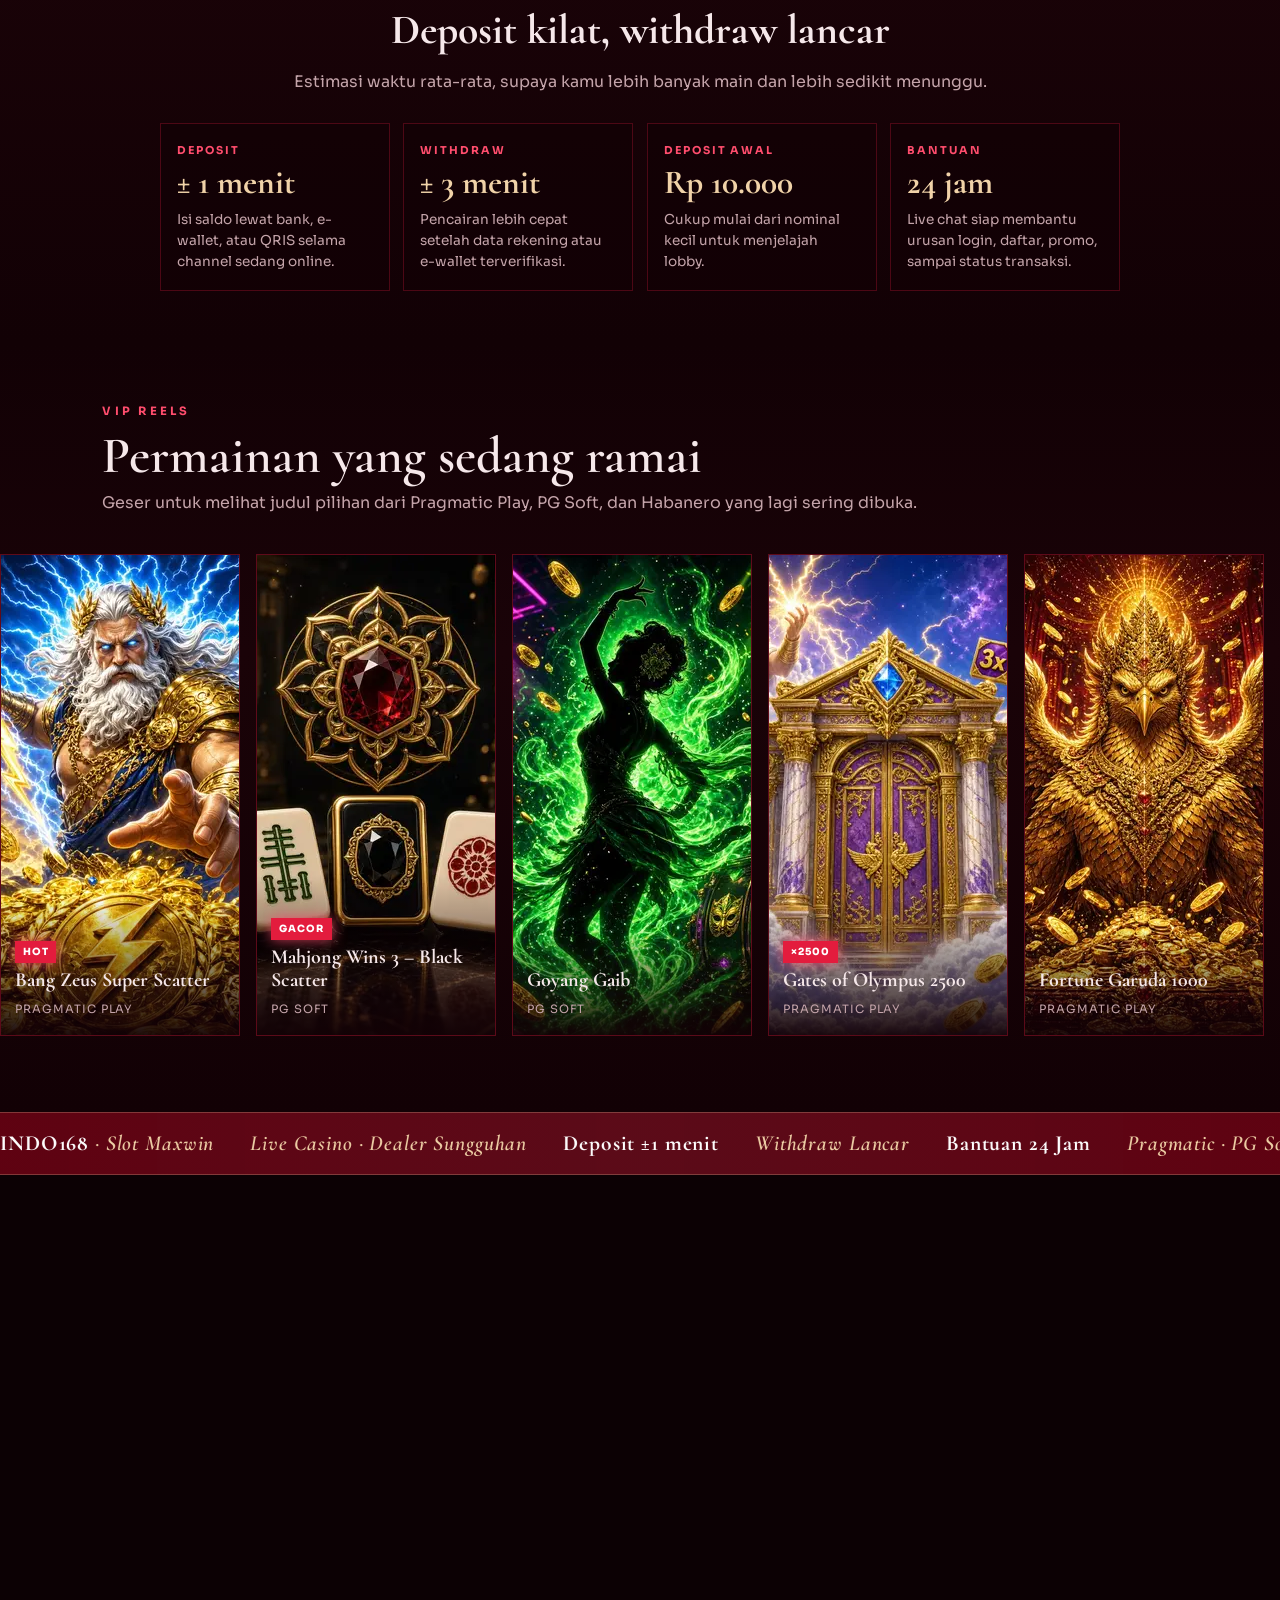
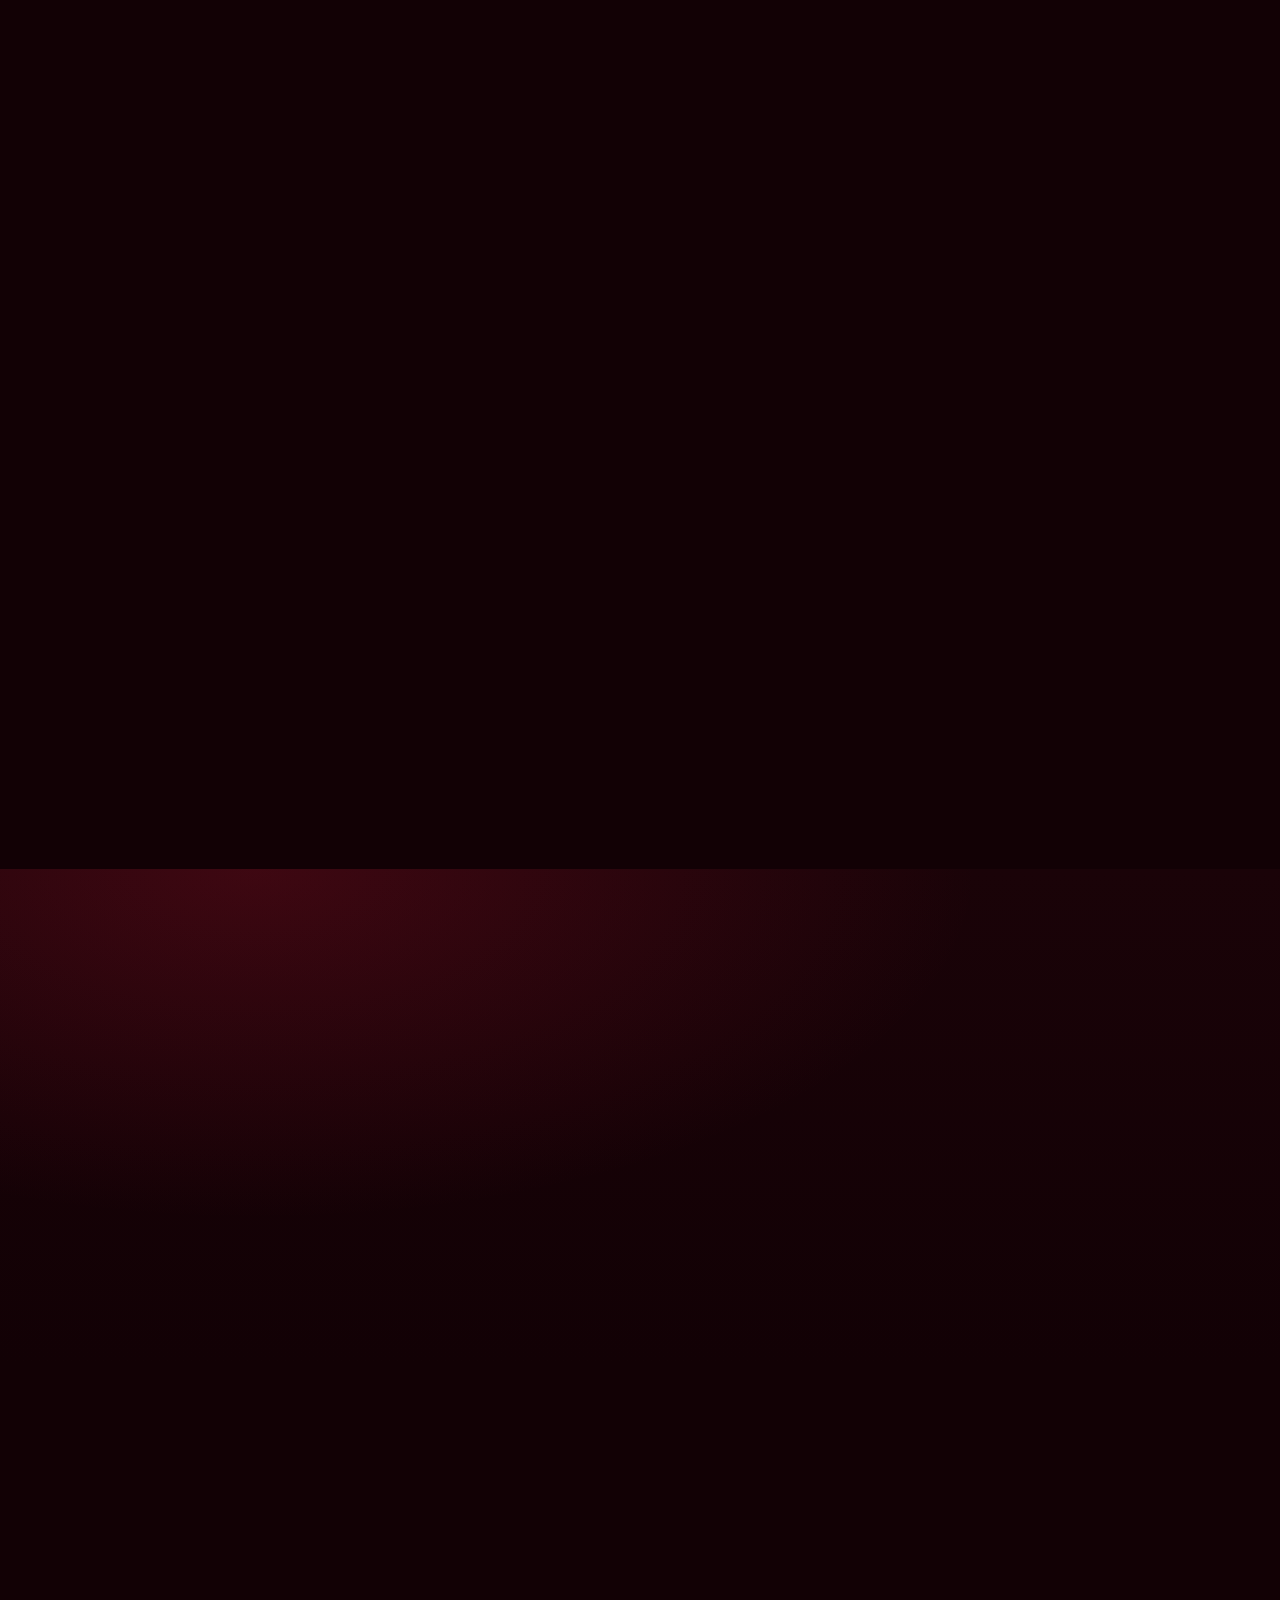
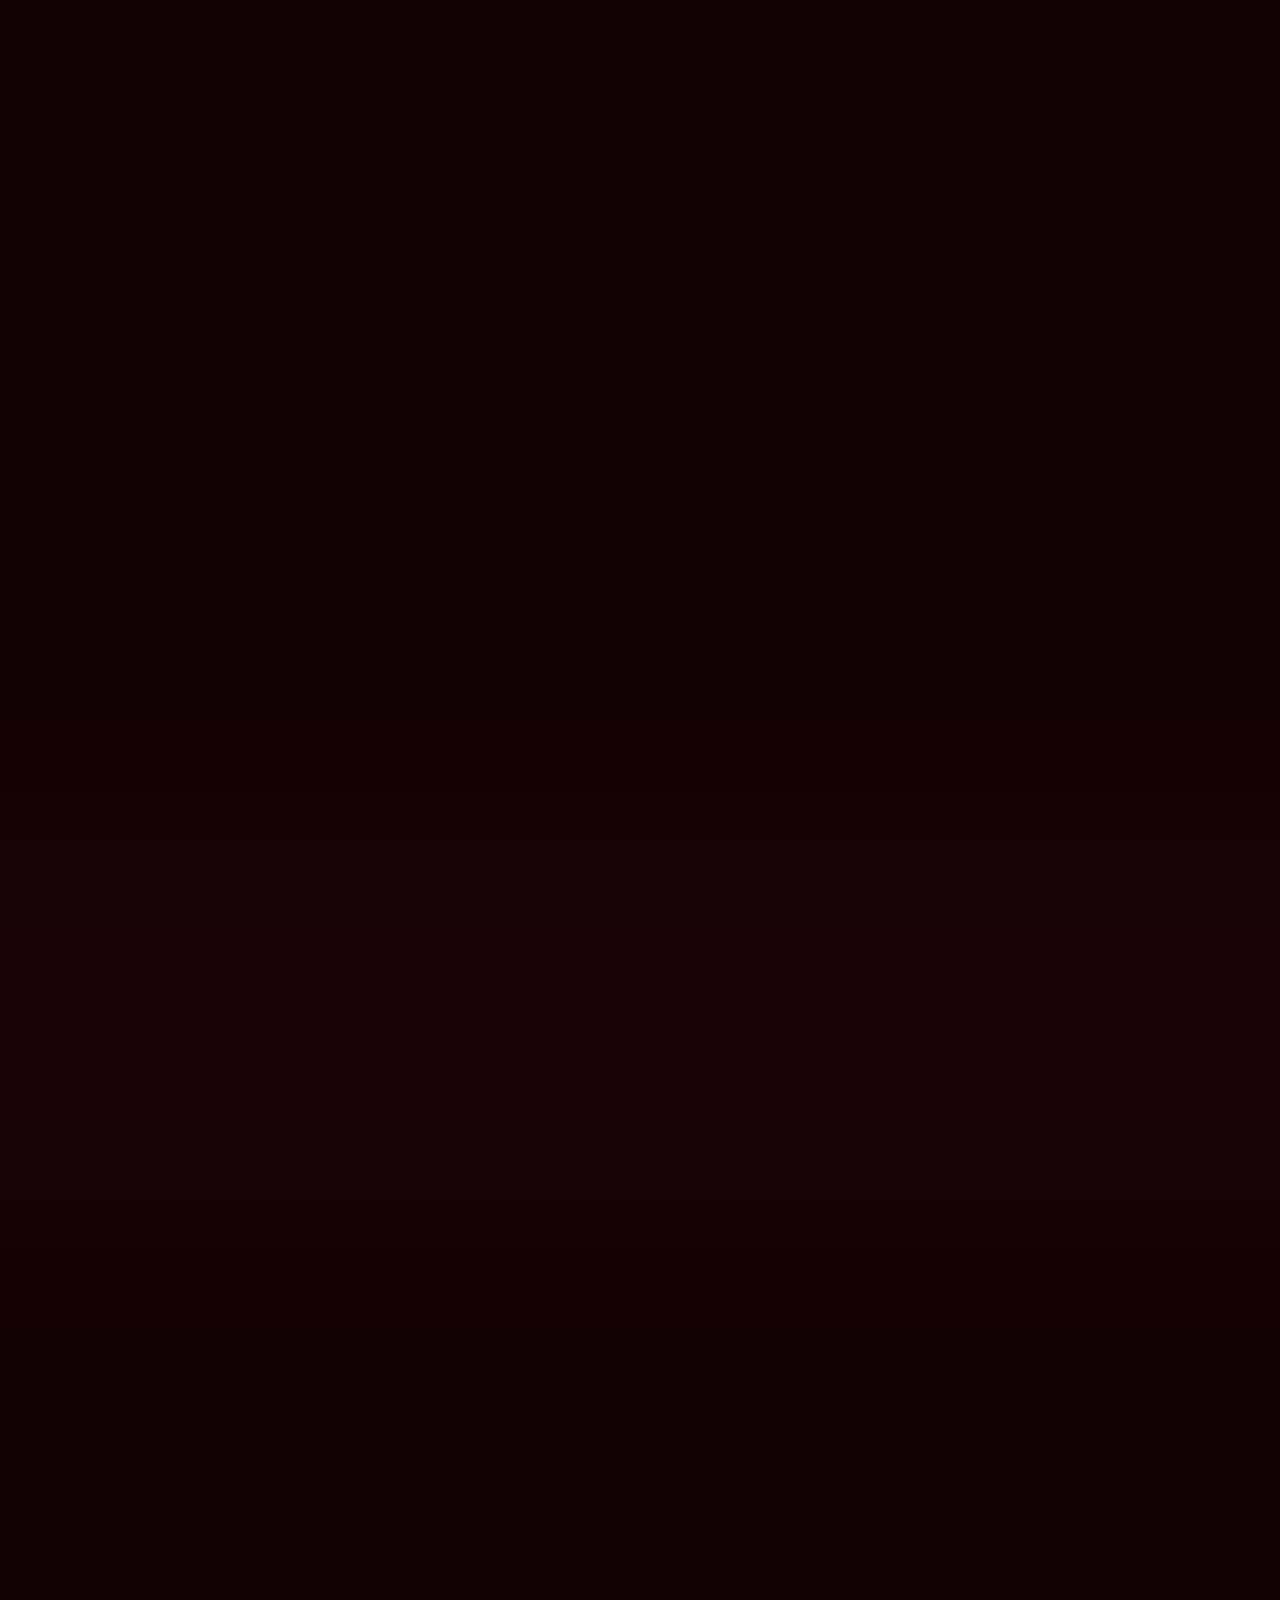
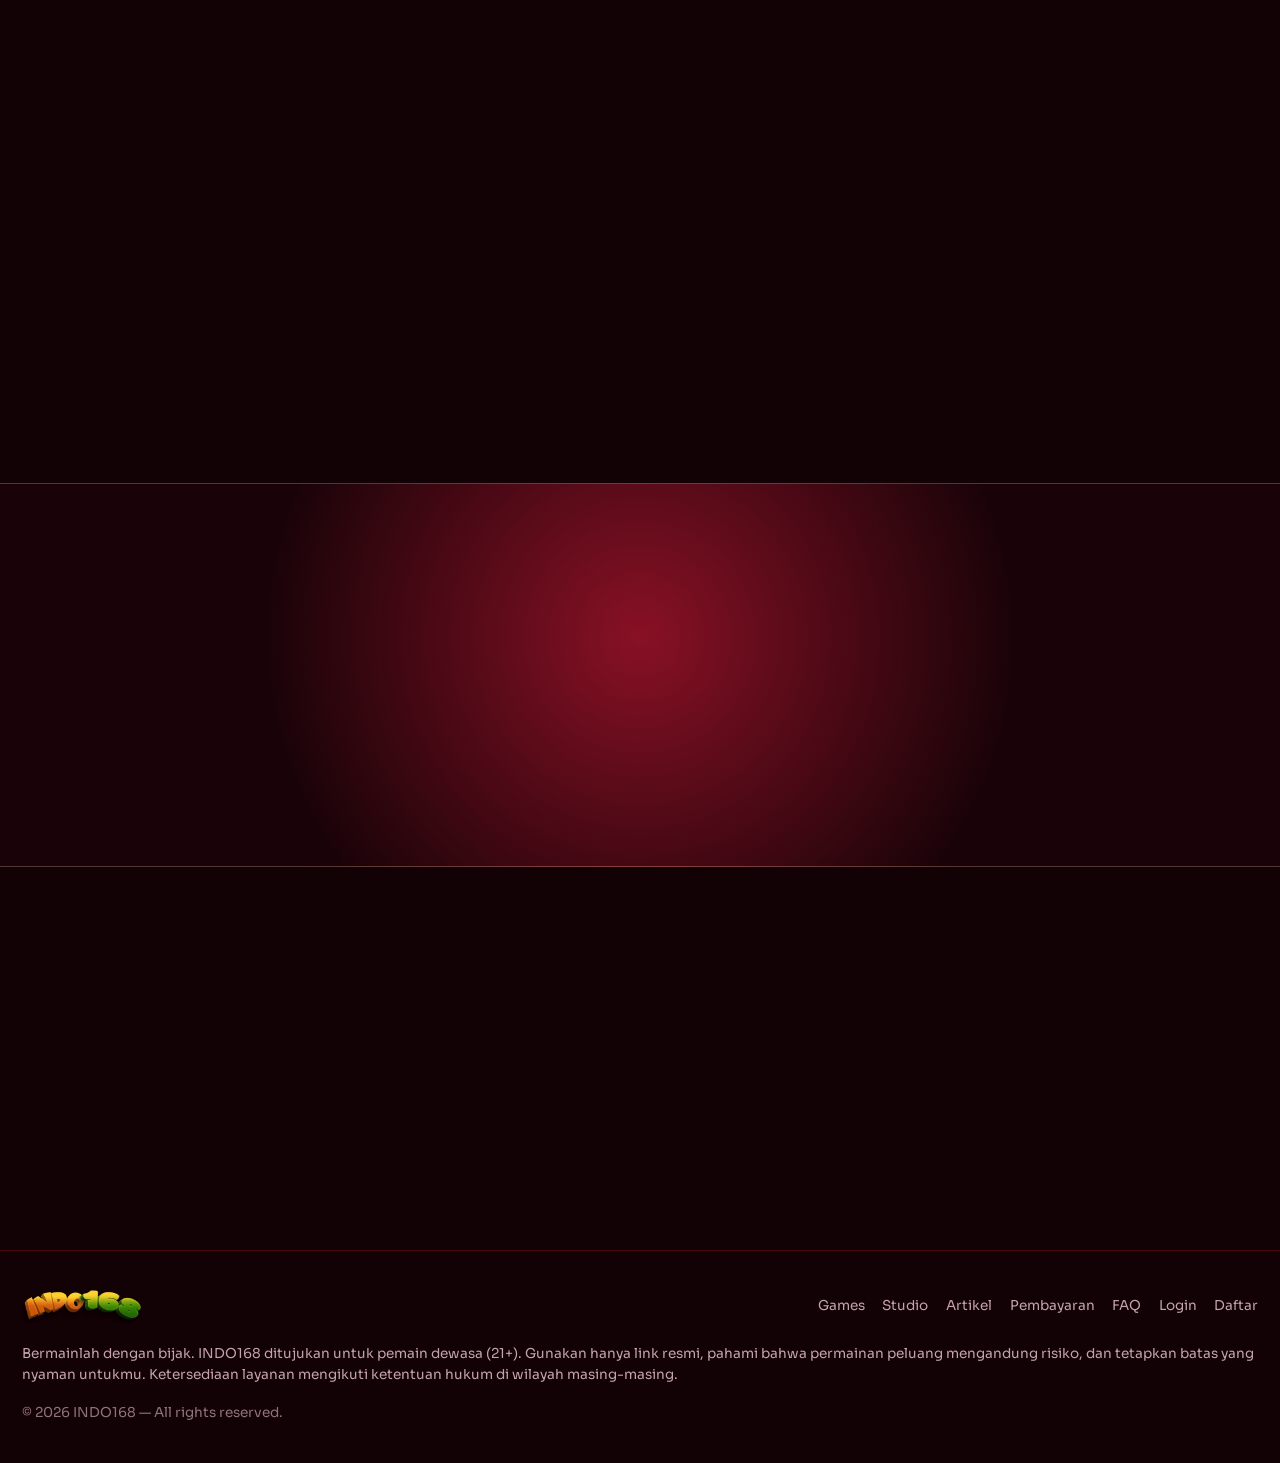
==== commit 43d2e8e9: "init Aplikasi indo168" ====
--- a/index.html
+++ b/index.html
@@ -1,381 +1,792 @@
 <!DOCTYPE html>
 <html lang="id">
-<head>
-  <meta charset="UTF-8" />
-  <meta name="viewport" content="width=device-width, initial-scale=1" />
-  <title>Aplikasi Indo168 — Uang Sampingan Sambil Kerja | INDO168</title>
-  <meta name="description" content="Aplikasi Indo168 bantu cari uang sampingan sambil kerja dan aktivitas harian. Sistem Elledambeauty melalui grup resmi. Segera rilis di Play Store." />
-  <meta name="robots" content="index, follow, max-image-preview:large" />
-  <meta name="author" content="INDO168" />
-  <meta name="theme-color" content="#2E2910" />
-  <link rel="canonical" href="https://elledambeauty.com/" />
-  <link rel="alternate" hreflang="id" href="https://elledambeauty.com/" />
-  <link rel="alternate" hreflang="x-default" href="https://elledambeauty.com/" />
-
-  <meta property="og:type" content="website" />
-  <meta property="og:locale" content="id_ID" />
-  <meta property="og:site_name" content="INDO168" />
-  <meta property="og:title" content="Aplikasi Indo168 — Uang Sampingan Sambil Aktivitas" />
-  <meta property="og:description" content="Cari uang sampingan tanpa ganggu rutinitas. Aplikasi Indo168 memakai sistem Elledambeauty lewat grup resmi. Segera di Play Store." />
-  <meta property="og:url" content="https://elledambeauty.com/" />
-  <meta property="og:image" content="https://elledambeauty.com/img/og-image.jpg" />
-  <meta property="og:image:width" content="1200" />
-  <meta property="og:image:height" content="630" />
-  <meta property="og:image:alt" content="Aplikasi Indo168 — uang sampingan sambil aktivitas" />
-
-  <meta name="twitter:card" content="summary_large_image" />
-  <meta name="twitter:title" content="Aplikasi Indo168 — Uang Sampingan Sambil Aktivitas" />
-  <meta name="twitter:description" content="Sistem Elledambeauty via grup resmi. Segera rilis di Play Store." />
-  <meta name="twitter:image" content="https://elledambeauty.com/img/og-image.jpg" />
-
-  <link rel="icon" type="image/webp" href="img/logo.webp" />
-  <link rel="preload" href="fonts/figtree.woff2" as="font" type="font/woff2" crossorigin />
-  <link rel="preload" href="fonts/syne.woff2" as="font" type="font/woff2" crossorigin />
-  <link rel="preload" href="img/banner-hero.webp" as="image" fetchpriority="high" />
-  <link rel="preload" href="img/logo.webp" as="image" fetchpriority="high" />
-  <style>@font-face{font-family:Figtree;font-style:normal;font-weight:400 700;font-display:swap;src:url(fonts/figtree.woff2) format("woff2")}@font-face{font-family:Syne;font-style:normal;font-weight:700 800;font-display:swap;src:url(fonts/syne.woff2) format("woff2")}:root{--ink:#2e2910;--ink-deep:#1a170a;--forest:#2c5745;--forest-mid:#3a6f58;--cream:#ebe3a7;--cream-soft:#f4efc9;--ember:#eb7d00;--ember-hot:#ff921a;--fog:rgba(235,227,167,0.12);--line:rgba(235,227,167,0.18);--shadow:0 24px 60px rgba(0,0,0,0.45);--radius:18px;--shell:min(1120px,calc(100% - 2.5rem));--font-display:"Syne",system-ui,sans-serif;--font-body:"Figtree",system-ui,sans-serif;--ease:cubic-bezier(0.22,1,0.36,1)}*,*::before,*::after{box-sizing:border-box}html{scroll-behavior:smooth}body{margin:0;font-family:var(--font-body);font-size:1.05rem;line-height:1.65;color:var(--cream);background:radial-gradient(1200px 600px at 80% -10%,rgba(44,87,69,0.55),transparent 60%),radial-gradient(900px 500px at -10% 20%,rgba(235,125,0,0.12),transparent 55%),var(--ink);-webkit-font-smoothing:antialiased;text-rendering:optimizeLegibility}img{max-width:100%;height:auto;display:block}a{color:inherit;text-decoration:none}h1,h2,h3{font-family:var(--font-display);line-height:1.12;letter-spacing:-0.02em;font-weight:700;margin:0 0 0.75rem}p{margin:0 0 1rem}.i6z2mbco{width:var(--shell);margin-inline:auto}.i9xtq8ye{max-width:760px}.iqnk3jb4{position:absolute;width:1px;height:1px;padding:0;margin:-1px;overflow:hidden;clip:rect(0,0,0,0);border:0}.i3wyyeo9{position:absolute;left:1rem;top:-100px;z-index:1000;background:var(--ember);color:var(--ink);padding:0.6rem 1rem;font-weight:700;border-radius:999px}.i3wyyeo9:focus{top:1rem}.isn4cdbf{display:inline-flex;align-items:center;justify-content:center;gap:0.4rem;min-height:48px;padding:0.85rem 1.35rem;border-radius:999px;border:0;background:linear-gradient(135deg,var(--ember),var(--ember-hot));color:#1a1200;font-family:var(--font-body);font-weight:700;font-size:0.98rem;cursor:pointer;box-shadow:0 10px 30px rgba(235,125,0,0.28);transition:transform 0.25s var(--ease),box-shadow 0.25s var(--ease),filter 0.25s}.isn4cdbf:hover{transform:translateY(-2px);filter:brightness(1.05);box-shadow:0 14px 36px rgba(235,125,0,0.38)}.isn4cdbf:active{transform:translateY(0)}.iahbb7c9{padding:1rem 1.6rem;font-size:1.05rem}.irn85fej{padding:0.65rem 1.1rem;font-size:0.9rem}.ip4m25lc{background:transparent;color:var(--cream);border:1px solid var(--line);box-shadow:none}.ip4m25lc:hover{background:var(--fog);box-shadow:none}.ihhbj370{position:sticky;top:0;z-index:50;backdrop-filter:blur(14px);background:rgba(46,41,16,0.78);border-bottom:1px solid var(--line)}.ix6l7fg9{display:flex;align-items:center;justify-content:space-between;gap:1rem;min-height:72px}.ipcmae47 img{width:auto;height:42px}.im8ssngd{display:none;gap:1.4rem;font-size:0.95rem;font-weight:600;color:var(--cream-soft)}.im8ssngd a{position:relative;opacity:0.85}.im8ssngd a::after{content:"";position:absolute;left:0;bottom:-6px;width:100%;height:2px;background:var(--ember);transform:scaleX(0);transform-origin:left;transition:transform 0.25s var(--ease)}.im8ssngd a:hover{opacity:1}.im8ssngd a:hover::after{transform:scaleX(1)}.ix6l7fg9>.irn85fej{display:none}.i1esaegc{width:48px;height:48px;border:1px solid var(--line);border-radius:12px;background:transparent;display:grid;place-content:center;gap:6px;cursor:pointer}.i1esaegc span{display:block;width:18px;height:2px;background:var(--cream);transition:transform 0.25s var(--ease)}.i1esaegc[aria-expanded="true"] span:first-child{transform:translateY(4px) rotate(45deg)}.i1esaegc[aria-expanded="true"] span:last-child{transform:translateY(-4px) rotate(-45deg)}.ips5ntws{display:grid;gap:0.35rem;padding:0.5rem 1.25rem 1.25rem;border-top:1px solid var(--line);background:rgba(26,23,10,0.96)}.ips5ntws a{padding:0.85rem 0.4rem;font-weight:600;border-bottom:1px solid var(--line)}.ips5ntws .isn4cdbf{margin-top:0.6rem;border-bottom:0}.ips5ntws[hidden]{display:none}.icyjwydl{position:relative;min-height:min(100vh,920px);display:grid;align-items:center;overflow:hidden;isolation:isolate}.i2sxye0h{position:absolute;inset:0;z-index:-2}.i2sxye0h img{width:100%;height:100%;object-fit:cover;object-position:70% center}.icyjwydl::after{content:"";position:absolute;inset:0;z-index:-1;background:linear-gradient(90deg,rgba(26,23,10,0.92) 0%,rgba(26,23,10,0.72) 42%,rgba(26,23,10,0.35) 100%),linear-gradient(180deg,rgba(46,41,16,0.2) 0%,rgba(46,41,16,0.85) 100%)}.i5i5ip79{display:grid;gap:2.5rem;padding:5.5rem 0 4rem;align-items:center}.ihjlpjas{display:inline-flex;align-items:center;gap:0.5rem;margin:0 0 1rem;font-size:0.82rem;font-weight:700;letter-spacing:0.08em;text-transform:uppercase;color:var(--ember-hot)}.ihjlpjas::before{content:"";width:8px;height:8px;border-radius:50%;background:var(--ember);box-shadow:0 0 0 6px rgba(235,125,0,0.18);animation:pulse 2s ease infinite}.i2gup5si{width:min(280px,72vw);height:auto;margin:0 0 1.1rem;filter:drop-shadow(0 16px 30px rgba(0,0,0,0.45));animation:none}.icyjwydl h1{font-size:clamp(2.1rem,5vw,3.6rem);max-width:14ch;color:var(--cream-soft)}.ia9qr8ct{max-width:38ch;font-size:1.08rem;color:#ebe3a7}.iy9000fe{display:flex;flex-wrap:wrap;gap:0.8rem;margin-top:1.6rem}.izzzmrvy{position:relative;width:min(340px,78vw);margin-inline:auto;min-height:420px}.ix517zn6{margin:0;border-radius:28px;overflow:hidden;border:2px solid rgba(235,227,167,0.22);background:#111;box-shadow:var(--shadow)}.ix517zn6 img{width:100%;aspect-ratio:9 / 18;object-fit:cover}.if8bne5y{position:relative;z-index:2;width:78%;margin-left:auto;transform:rotate(3deg);animation:rise 0.9s var(--ease) both}.in7cyxh5{position:absolute;left:0;top:8%;width:68%;opacity:0.78;transform:rotate(-8deg) scale(0.96);animation:rise 1.1s 0.1s var(--ease) both}.ig3clnzh{padding:5.5rem 0;position:relative}.iy85jsq3{margin:0 0 0.7rem;font-size:0.8rem;font-weight:700;letter-spacing:0.12em;text-transform:uppercase;color:var(--ember)}.i1mqsrme{max-width:620px;margin-bottom:2.5rem}.i1mqsrme h2{font-size:clamp(1.8rem,3.5vw,2.6rem)}.i1mqsrme p{color:#e4dbad}.iojlsu50{background:linear-gradient(180deg,rgba(44,87,69,0.18),transparent 40%),var(--ink-deep)}.iojlsu50 h2{font-size:clamp(1.75rem,3.4vw,2.55rem);max-width:22ch}.ir9wtge4{font-size:1.12rem;color:#ebe3a7}.ie3z0f3m{list-style:none;padding:0;margin:2.2rem 0 0;display:grid;gap:1rem}.ie3z0f3m li{padding:1.15rem 0;border-top:1px solid var(--line);display:grid;gap:0.25rem}.ie3z0f3m strong{font-family:var(--font-display);font-size:1.15rem;color:var(--cream-soft)}.ie3z0f3m span{color:#e0d7a8}.incfkmem{background:var(--ink)}.ikrsqk38{list-style:none;margin:0;padding:0;display:grid;gap:1.25rem;counter-reset:none}.iycd3lih{padding:1.5rem 0 1.6rem;border-top:1px solid var(--line)}.i5zlq5b3{display:block;font-family:var(--font-display);font-size:0.9rem;font-weight:800;letter-spacing:0.08em;color:var(--ember);margin-bottom:0.65rem}.iycd3lih h3{font-size:1.35rem;margin-bottom:0.45rem}.iycd3lih p{margin:0;color:#e2d9aa;max-width:42ch}.ixrcq7f9{background:radial-gradient(700px 380px at 50% 0%,rgba(44,87,69,0.35),transparent 70%),var(--ink-deep);overflow:hidden}.imqjhyty{display:grid;gap:1.75rem;grid-auto-flow:column;grid-auto-columns:minmax(220px,280px);overflow-x:auto;padding-bottom:1rem;scroll-snap-type:x mandatory;-webkit-overflow-scrolling:touch}.ifqtxc8o{margin:0;scroll-snap-align:start}.iay5zwzf{border-radius:28px;overflow:hidden;border:1px solid var(--line);background:#0f0d06;box-shadow:var(--shadow);transform:translateY(0);transition:transform 0.35s var(--ease)}.ifqtxc8o:hover .iay5zwzf{transform:translateY(-8px)}.iay5zwzf img{width:100%;aspect-ratio:9 / 18;object-fit:cover}.ifqtxc8o figcaption{margin-top:1rem;display:grid;gap:0.2rem;color:#e0d7a8;font-size:0.95rem}.ifqtxc8o figcaption strong{font-family:var(--font-display);color:var(--cream-soft);font-size:1.1rem}.ilj03k5j{padding:0;isolation:isolate}.idw8prw6{position:absolute;inset:0;z-index:-1}.idw8prw6 img{width:100%;height:100%;object-fit:cover;filter:brightness(0.35) saturate(1.1)}.iandaywz{padding:5.5rem 0}.ilj03k5j h2{font-size:clamp(1.8rem,3.5vw,2.7rem);max-width:16ch;margin-bottom:2.2rem}.iml8e9yn{display:grid;gap:1.5rem}.iml8e9yn article{padding:1.2rem 0;border-top:1px solid var(--line)}.iml8e9yn h3{font-size:1.25rem}.iml8e9yn p{margin:0;color:#e4dbad;max-width:40ch}.ifkxyvc1{background:var(--ink)}.i4efufpt{display:grid;gap:2rem}.icgr1r6i h2{font-size:clamp(1.8rem,3.4vw,2.5rem);max-width:14ch}.i2df180h{display:grid;gap:0.75rem}.i2df180h details{border:1px solid var(--line);border-radius:14px;background:rgba(44,87,69,0.18);padding:0.2rem 1rem 0.2rem;transition:background 0.25s}.i2df180h details[open]{background:rgba(44,87,69,0.3)}.i2df180h summary{cursor:pointer;list-style:none;font-family:var(--font-display);font-weight:700;font-size:1.05rem;padding:1rem 1.6rem 1rem 0;position:relative}.i2df180h summary::-webkit-details-marker{display:none}.i2df180h summary::after{content:"+";position:absolute;right:0;top:50%;transform:translateY(-50%);color:var(--ember);font-size:1.4rem;font-weight:700}.i2df180h details[open] summary::after{content:"–"}.i2df180h details p{margin:0 0 1rem;color:#e5dcaf;max-width:58ch}.i62gzghq{background:linear-gradient(135deg,rgba(44,87,69,0.55),rgba(46,41,16,0.2)),var(--ink-deep);border-block:1px solid var(--line)}.iz792b5l{display:grid;gap:1.5rem;align-items:center}.iz792b5l h2{font-size:clamp(1.7rem,3.2vw,2.4rem);max-width:18ch}.iz792b5l p{color:#e4dbad;max-width:42ch}.i85wwt5g{padding:3rem 0 7rem;background:#141208;border-top:1px solid var(--line)}.ib1x2iv3{display:grid;gap:1.5rem}.i7l06nl6 img{height:36px;width:auto;margin-bottom:0.8rem}.i7l06nl6 p,.ipelhttl p{margin:0;color:#d8cfa0;font-size:0.92rem}.icm4kqzj{position:fixed;right:1rem;bottom:1rem;z-index:80;display:grid;justify-items:end;gap:0.75rem}.i7q07nvk{display:inline-flex;align-items:center;gap:0.5rem;min-height:48px;padding:0.85rem 1.15rem;border:0;border-radius:999px;background:linear-gradient(135deg,var(--forest),var(--forest-mid));color:var(--cream);font-family:var(--font-body);font-weight:700;cursor:pointer;box-shadow:0 12px 32px rgba(0,0,0,0.4);animation:none}.i7q07nvk:hover{filter:brightness(1.08)}.icaaaz6w{width:min(340px,calc(100vw - 2rem));background:#1c1910;border:1px solid var(--line);border-radius:18px;overflow:hidden;box-shadow:var(--shadow);animation:panel-in 0.3s var(--ease)}.icaaaz6w[hidden]{display:none}.ibagr2t8{display:flex;justify-content:space-between;align-items:center;gap:1rem;padding:0.9rem 1rem;background:rgba(44,87,69,0.45);border-bottom:1px solid var(--line)}.ibagr2t8 strong{display:block;font-family:var(--font-display)}.ie0krdpg{font-size:0.78rem;color:#9ddea8}.ie0krdpg::before{content:"";display:inline-block;width:7px;height:7px;margin-right:0.35rem;border-radius:50%;background:#4ade80;box-shadow:0 0 0 4px rgba(74,222,128,0.18)}.i51cz56j{border:0;background:transparent;color:var(--cream);font-size:1.4rem;line-height:1;cursor:pointer}.i764i8if{height:220px;overflow-y:auto;padding:1rem;display:grid;gap:0.65rem;align-content:start}.igw3179q{max-width:85%;padding:0.7rem 0.85rem;border-radius:14px;font-size:0.92rem;line-height:1.45}.igw3179q.icy2eolo{background:rgba(44,87,69,0.45);border-bottom-left-radius:4px}.igw3179q.ichjv984{margin-left:auto;background:rgba(235,125,0,0.22);border:1px solid rgba(235,125,0,0.35);border-bottom-right-radius:4px}.ickl1f61{display:grid;grid-template-columns:1fr auto;gap:0.45rem;padding:0.75rem;border-top:1px solid var(--line)}.ickl1f61 input{width:100%;border:1px solid var(--line);border-radius:999px;background:rgba(235,227,167,0.06);color:var(--cream);padding:0.7rem 0.95rem;font:inherit}.ickl1f61 input:focus{outline:2px solid rgba(235,125,0,0.45);outline-offset:1px}.ickl1f61 button{border:0;border-radius:999px;background:var(--ember);color:#1a1200;font-weight:700;padding:0 1rem;cursor:pointer}.ipxqfnld{display:block;text-align:center;padding:0.55rem 0.8rem 0.9rem;font-size:0.85rem;font-weight:600;color:var(--ember-hot)}[data-it7cge8y]{opacity:0;transform:translateY(22px);transition:opacity 0.7s var(--ease),transform 0.7s var(--ease)}[data-it7cge8y].i7i8c1ji{opacity:1;transform:none}@keyframes pulse{0%,100%{box-shadow:0 0 0 6px rgba(235,125,0,0.18)}50%{box-shadow:0 0 0 10px rgba(235,125,0,0.08)}}@keyframes floaty{0%,100%{transform:translateY(0)}50%{transform:translateY(-6px)}}@keyframes rise{from{opacity:0;transform:translateY(28px) rotate(0deg)}}@keyframes fab-in{from{opacity:0;transform:translateY(16px) scale(0.92)}}@keyframes panel-in{from{opacity:0;transform:translateY(12px) scale(0.98)}}@media (min-width:720px){.im8ssngd{display:flex}.ix6l7fg9>.irn85fej{display:inline-flex}.i1esaegc,.ips5ntws{display:none !important}.i5i5ip79{grid-template-columns:1.1fr 0.9fr;padding:6.5rem 0 5rem}.izzzmrvy{margin-inline:0 0 auto}.ie3z0f3m{grid-template-columns:repeat(3,1fr);gap:1.25rem}.ie3z0f3m li{border-top:0;border-left:1px solid var(--line);padding:0 0 0 1.1rem}.ie3z0f3m li:first-child{border-left:0;padding-left:0}.ikrsqk38{grid-template-columns:repeat(3,1fr);gap:1.5rem}.iycd3lih{border-top:0;border-left:1px solid var(--line);padding:0 0 0 1.25rem}.iycd3lih:first-child{border-left:0;padding-left:0}.imqjhyty{grid-auto-flow:unset;grid-template-columns:repeat(3,1fr);overflow:visible}.iml8e9yn{grid-template-columns:repeat(2,1fr);gap:1.75rem 2rem}.i4efufpt{grid-template-columns:0.85fr 1.15fr;align-items:start;gap:3rem}.iz792b5l{grid-template-columns:1fr auto}.ib1x2iv3{grid-template-columns:1.4fr 1fr;align-items:end}.ipelhttl{text-align:right}}@media (min-width:1024px){.icyjwydl h1{max-width:13ch}.izzzmrvy{width:380px;min-height:480px}}@media (prefers-reduced-motion:reduce){html{scroll-behavior:auto}*,*::before,*::after{animation:none !important;transition:none !important}[data-it7cge8y]{opacity:1;transform:none}}a:focus-visible,button:focus-visible,summary:focus-visible,input:focus-visible{outline:3px solid var(--ember);outline-offset:3px}.iojlsu50,.incfkmem,.ixrcq7f9,.ilj03k5j,.ifkxyvc1,.i62gzghq,.i85wwt5g{content-visibility:auto;contain-intrinsic-size:1px 800px}.idw8prw6{background:radial-gradient(700px 380px at 80% 20%,rgba(44,87,69,.55),transparent 70%),linear-gradient(135deg,#2c5745,#2e2910);min-height:100%}</style>
-
-  <script type="application/ld+json">
-  {
-    "@context": "https://schema.org",
-    "@graph": [
+  <head>
+    <meta charset="UTF-8" />
+    <meta name="viewport" content="width=device-width, initial-scale=1.0" />
+    <title>INDO168 : Pusat Hiburan Kilat dengan Sensasi Menang yang Nyaman untuk Semua Kalangan</title>
+    <meta
+      name="description"
+      content="INDO168 bukan sekadar tempat bermain, tapi sistem hiburan yang memadukan katalog game lengkap, akses mudah, dan ritme menang yang terasa lebih dekat. Tampilan responsif, alur ringkas, dan seru dinikmati kapan pun."
+    />
+    <meta name="robots" content="index, follow, max-image-preview:large" />
+    <meta name="theme-color" content="#120105" />
+    <link rel="canonical" href="https://indo168.net/" />
+    <link rel="icon" href="img/opt/logo-indo168.webp" type="image/webp" />
+    <link rel="preload" as="image" href="img/opt/hero-banner-mobile.webp" type="image/webp" media="(max-width: 719px)" />
+    <link rel="preload" as="image" href="img/opt/hero-banner.webp" type="image/webp" media="(min-width: 720px)" />
+    <link rel="preconnect" href="https://fonts.googleapis.com" />
+    <link rel="preconnect" href="https://fonts.gstatic.com" crossorigin />
+    <link
+      rel="stylesheet"
+      href="https://fonts.googleapis.com/css2?family=Cormorant:ital,wght@0,600;0,700;1,500&family=Sora:wght@400;600;700&display=swap"
+      media="print"
+      onload="this.media='all'"
+    />
+    <noscript>
+      <link
+        rel="stylesheet"
+        href="https://fonts.googleapis.com/css2?family=Cormorant:ital,wght@0,600;0,700;1,500&family=Sora:wght@400;600;700&display=swap"
+      />
+    </noscript>
+    <link rel="stylesheet" href="css/style.css" />
+    <script type="application/ld+json">
       {
-        "@type": "Organization",
-        "@id": "https://elledambeauty.com/#organization",
+        "@context": "https://schema.org",
+        "@type": "WebSite",
         "name": "INDO168",
-        "url": "https://elledambeauty.com/",
-        "logo": {
-          "@type": "ImageObject",
-          "url": "https://elledambeauty.com/img/logo.webp"
-        },
-        "description": "INDO168 mengembangkan Aplikasi Indo168 untuk pencari uang sampingan melalui sistem Elledambeauty dan grup resmi."
-      },
-      {
-        "@type": "WebSite",
-        "@id": "https://elledambeauty.com/#website",
-        "url": "https://elledambeauty.com/",
-        "name": "Aplikasi Indo168",
-        "inLanguage": "id-ID",
-        "publisher": { "@id": "https://elledambeauty.com/#organization" }
-      },
-      {
-        "@type": "WebPage",
-        "@id": "https://elledambeauty.com/#webpage",
-        "url": "https://elledambeauty.com/",
-        "name": "Aplikasi Indo168 — Uang Sampingan Sambil Kerja & Aktivitas",
-        "isPartOf": { "@id": "https://elledambeauty.com/#website" },
-        "about": { "@id": "https://elledambeauty.com/#app" },
-        "inLanguage": "id-ID",
-        "description": "Landing page resmi Aplikasi Indo168: uang sampingan sambil kerja dan aktivitas, sistem Elledambeauty via grup resmi.",
-        "dateModified": "2026-11-09"
-      },
-      {
-        "@type": "SoftwareApplication",
-        "@id": "https://elledambeauty.com/#app",
-        "name": "Aplikasi Indo168",
-        "alternateName": ["Indo168", "INDO168"],
-        "applicationCategory": "FinanceApplication",
-        "operatingSystem": "Android",
-        "description": "Aplikasi Indo168 adalah aplikasi untuk para pencari uang sampingan yang dapat dilakukan sambil bekerja dan aktivitas harian, dengan sistem Elledambeauty melalui grup resmi.",
-        "offers": {
-          "@type": "Offer",
-          "price": "0",
-          "priceCurrency": "IDR",
-          "availability": "https://schema.org/PreOrder"
-        },
-        "publisher": { "@id": "https://elledambeauty.com/#organization" }
-      },
-      {
-        "@type": "FAQPage",
-        "@id": "https://elledambeauty.com/#faq",
-        "mainEntity": [
-          {
-            "@type": "Question",
-            "name": "Apa itu Aplikasi Indo168?",
-            "acceptedAnswer": {
-              "@type": "Answer",
-              "text": "Aplikasi Indo168 adalah aplikasi untuk pencari uang sampingan yang bisa dijalankan sambil bekerja dan menjalani aktivitas harian. Sistemnya memakai Elledambeauty melalui grup resmi."
-            }
-          },
-          {
-            "@type": "Question",
-            "name": "Bagaimana cara kerja sistem Elledambeauty di Indo168?",
-            "acceptedAnswer": {
-              "@type": "Answer",
-              "text": "Sistem Elledambeauty di Indo168 mengarahkan pengguna mengikuti misi ringan melalui grup resmi. Setiap aktivitas yang selesai tercatat di aplikasi dan berkontribusi pada saldo sampingan."
-            }
-          },
-          {
-            "@type": "Question",
-            "name": "Apakah Aplikasi Indo168 sudah tersedia di Play Store?",
-            "acceptedAnswer": {
-              "@type": "Answer",
-              "text": "Aplikasi Indo168 akan segera dirilis di Play Store. Saat ini pengguna dapat bergabung daftar tunggu dan cek skor melalui tautan resmi."
-            }
-          },
-          {
-            "@type": "Question",
-            "name": "Siapa yang cocok memakai Indo168?",
-            "acceptedAnswer": {
-              "@type": "Answer",
-              "text": "Indo168 cocok untuk pekerja, mahasiswa, ibu rumah tangga, dan siapa saja yang ingin menambah penghasilan sampingan tanpa mengganggu rutinitas utama."
-            }
-          }
-        ]
+        "alternateName": "INDO168",
+        "url": "https://indo168.net/",
+        "description": "INDO168 lebih dari sekadar ruang bermain — sistem hiburan dengan katalog game lengkap, akses gampang, dan ritme menang yang terasa lebih dekat.",
+        "inLanguage": "id-ID"
       }
-    ]
-  }
-  </script>
-</head>
-<body>
-  <a class="i3wyyeo9" href="#konten">Lewati ke konten</a>
-
-  <header class="ihhbj370" id="atas">
-    <div class="i6z2mbco ix6l7fg9">
-      <a class="ipcmae47" href="#atas" aria-label="INDO168 beranda">
-        <img src="img/logo.webp" width="140" height="42" alt="Logo INDO168" decoding="async" fetchpriority="low" />
+    </script>
+  </head>
+  <body>
+    <div class="fx-fireworks" id="fx-fireworks" aria-hidden="true"></div>
+
+    <div class="ticker" aria-hidden="true">
+      <div class="ticker__track" data-marquee>
+        <span>✦ INDO168 — Pusat Hiburan Cepat</span>
+        <span>✦ Nyaman untuk Semua Kalangan</span>
+        <span>✦ Deposit Kilat · Withdraw Lancar</span>
+        <span>✦ Slot · Live Casino · Sportsbook</span>
+        <span>✦ Provider Ternama · Bantuan 24 Jam</span>
+        <span>✦ Akses Mudah · Lancar di HP</span>
+      </div>
+    </div>
+
+    <div class="topdock">
+      <a class="topdock__brand" href="#top" aria-label="INDO168">
+        <picture>
+          <source srcset="img/opt/logo-indo168.webp" type="image/webp" />
+          <img src="img/opt/logo-indo168.png" alt="INDO168" width="168" height="48" decoding="async" />
+        </picture>
       </a>
-      <nav class="im8ssngd" aria-label="Navigasi utama">
-        <a href="#tentang">Tentang</a>
-        <a href="#cara-kerja">Cara Kerja</a>
-        <a href="#tampilan">Tampilan</a>
-        <a href="#faq">FAQ</a>
+      <nav class="topdock__nav" aria-label="Navigasi">
+        <a href="#vip">VIP Games</a>
+        <a href="#lobby">Lobby</a>
+        <a href="#studio">Studio</a>
+        <a href="#artikel">Artikel</a>
+        <a href="#cara">Cara Main</a>
       </nav>
-      <a class="isn4cdbf irn85fej" href="https://skor.sorsi.me" target="_blank" rel="noopener noreferrer">Cek Skor</a>
-      <button class="i1esaegc" type="button" aria-expanded="false" aria-controls="mobile-nav" aria-label="Buka menu">
-        <span></span><span></span>
+      <div class="topdock__acts">
+        <a class="chip chip--blink" data-cta href="https://skor.sorsi.me">Login</a>
+        <a class="chip chip--fire fx-sparkle fx-pulse" data-cta href="https://skor.sorsi.me">Daftar</a>
+        <button class="burger" type="button" aria-label="Menu" aria-expanded="false" aria-controls="drawer">
+          <i></i><i></i>
+        </button>
+      </div>
+    </div>
+
+    <aside class="drawer" id="drawer" hidden>
+      <a href="#vip">VIP Games</a>
+      <a href="#lobby">Lobby</a>
+      <a href="#studio">Studio</a>
+      <a href="#glamor">Glamor</a>
+      <a href="#cara">Cara Main</a>
+      <a href="#artikel">Artikel</a>
+      <a href="#tanya">FAQ</a>
+      <a class="chip chip--fire" data-cta href="https://skor.sorsi.me">Main Sekarang</a>
+    </aside>
+
+    <main id="top">
+      <!-- 1. CINEMATIC STAGE -->
+      <section class="stage">
+        <picture class="stage__bg">
+          <source media="(max-width: 719px)" srcset="img/opt/hero-banner-mobile.webp" type="image/webp" />
+          <source media="(max-width: 719px)" srcset="img/opt/hero-banner-mobile.jpg" />
+          <source srcset="img/opt/hero-banner.webp" type="image/webp" />
+          <img
+            src="img/opt/hero-banner.jpg"
+            alt="INDO168 — pusat hiburan cepat"
+            width="1600"
+            height="900"
+            fetchpriority="high"
+            decoding="async"
+          />
+        </picture>
+        <div class="stage__shade"></div>
+        <div class="stage__grain" aria-hidden="true"></div>
+
+        <p class="stage__aside" aria-hidden="true">FAST · FUN · MAXWIN</p>
+
+        <div class="stage__frame">
+          <p class="stage__pulse fx-glow">
+            <i></i> Live Jackpot · Rp <span data-jackpot>512.450.880</span>
+          </p>
+          <h1 class="stage__name">INDO<em>168</em></h1>
+          <p class="stage__line">Pusat hiburan cepat — sensasi menang yang nyaman untuk semua kalangan.</p>
+          <div class="stage__row">
+            <a class="chip chip--fire chip--xl fx-pulse fx-glow fx-sparkle" data-cta href="https://skor.sorsi.me"
+              >Daftar Sekarang</a
+            >
+            <a class="chip chip--ghost chip--xl chip--blink" data-cta href="https://skor.sorsi.me">Login INDO168</a>
+          </div>
+          <ul class="stage__rails">
+            <li class="fx-blink">DANA</li>
+            <li class="fx-blink">OVO</li>
+            <li class="fx-blink">GoPay</li>
+            <li class="fx-blink">QRIS</li>
+          </ul>
+        </div>
+
+        <a class="stage__scroll" href="#tentang" aria-label="Gulir ke bawah">
+          <span></span>
+        </a>
+      </section>
+
+      <!-- 2. TENTANG — article-style soft sell -->
+      <section class="story" id="tentang">
+        <div class="story__inner">
+          <p class="eyebrow fx-blink">Tentang INDO168</p>
+          <h2>Hiburan online yang ramah untuk semua kalangan, dengan sesi yang terasa mulus</h2>
+          <div class="story__body">
+            <p>
+              Main online zaman sekarang bukan cuma soal banyaknya game. Yang dicari pemain: akses yang
+              gampang, tempo yang enak diikuti, dan transaksi tanpa drama. INDO168 hadir sebagai pusat hiburan
+              cepat yang menyatukan slot maxwin, live casino, dan sportsbook dalam satu akun.
+            </p>
+            <p>
+              Kami menjaga semuanya tetap simpel: menu yang rapi, provider ternama yang sudah kamu kenal, dan
+              tampilan yang nyaman di HP maupun desktop. Dari spin pertama sampai withdraw, alurnya ringkas —
+              jadi kamu bisa fokus menikmati permainan, bukan menunggu antrean.
+            </p>
+            <p>
+              Di lobby, suasananya terasa seperti duduk di meja kasino sungguhan: grafis tajam, dealer live
+              yang nyata, plus arcade cepat untuk kamu yang suka tempo tinggi. Semuanya lewat satu akses resmi
+              INDO168, jadi sesi main terasa lebih tenang.
+            </p>
+          </div>
+          <button type="button" class="chip chip--ghost story__more" id="story-more" aria-expanded="false">
+            Selengkapnya
+          </button>
+          <div class="story__extra" id="story-extra" hidden>
+            <p>
+              Pemain baru bisa langsung masuk dengan langkah singkat, sementara pemain lama punya banyak
+              pilihan studio dan panduan ritme sesi untuk dieksplor. Di balik layar, sistem dijaga tetap
+              stabil: loading ringan, tampilan responsif, dan transaksi yang transparan.
+            </p>
+          </div>
+        </div>
+      </section>
+
+      <!-- 3. SPEED METRICS -->
+      <section class="tempo" id="layanan">
+        <header class="tempo__head">
+          <p class="eyebrow">Kelebihan layanan</p>
+          <h2>Deposit kilat, withdraw lancar</h2>
+          <p>Estimasi waktu rata-rata, supaya kamu lebih banyak main dan lebih sedikit menunggu.</p>
+        </header>
+        <ul class="tempo__grid">
+          <li>
+            <span>Deposit</span>
+            <strong>± 1 menit</strong>
+            <p>Isi saldo lewat bank, e-wallet, atau QRIS selama channel sedang online.</p>
+          </li>
+          <li>
+            <span>Withdraw</span>
+            <strong>± 3 menit</strong>
+            <p>Pencairan lebih cepat setelah data rekening atau e-wallet terverifikasi.</p>
+          </li>
+          <li>
+            <span>Deposit awal</span>
+            <strong>Rp 10.000</strong>
+            <p>Cukup mulai dari nominal kecil untuk menjelajah lobby.</p>
+          </li>
+          <li>
+            <span>Bantuan</span>
+            <strong>24 jam</strong>
+            <p>Live chat siap membantu urusan login, daftar, promo, sampai status transaksi.</p>
+          </li>
+        </ul>
+      </section>
+
+      <!-- 4. FILMSTRIP GAMES -->
+      <section class="film" id="vip">
+        <div class="film__head">
+          <p class="eyebrow fx-blink">VIP Reels</p>
+          <h2>Permainan yang sedang ramai</h2>
+          <p>Geser untuk melihat judul pilihan dari Pragmatic Play, PG Soft, dan Habanero yang lagi sering dibuka.</p>
+        </div>
+
+        <div class="film__track" tabindex="0" aria-label="Daftar game VIP">
+          <a class="reel" data-cta href="https://skor.sorsi.me">
+            <picture>
+              <source srcset="img/opt/game-zeus.webp" type="image/webp" />
+              <img src="img/opt/game-zeus.jpg" alt="" width="480" height="480" loading="lazy" decoding="async" />
+            </picture>
+            <div class="reel__meta">
+              <span class="reel__hot fx-blink">HOT</span>
+              <strong>Bang Zeus Super Scatter</strong>
+              <em>Pragmatic Play</em>
+            </div>
+          </a>
+          <a class="reel" data-cta href="https://skor.sorsi.me">
+            <picture>
+              <source srcset="img/opt/game-mahjong.webp" type="image/webp" />
+              <img src="img/opt/game-mahjong.jpg" alt="" width="480" height="480" loading="lazy" decoding="async" />
+            </picture>
+            <div class="reel__meta">
+              <span class="reel__hot fx-blink">GACOR</span>
+              <strong>Mahjong Wins 3 – Black Scatter</strong>
+              <em>PG Soft</em>
+            </div>
+          </a>
+          <a class="reel" data-cta href="https://skor.sorsi.me">
+            <picture>
+              <source srcset="img/opt/game-goyang.webp" type="image/webp" />
+              <img src="img/opt/game-goyang.jpg" alt="" width="480" height="480" loading="lazy" decoding="async" />
+            </picture>
+            <div class="reel__meta">
+              <strong>Goyang Gaib</strong>
+              <em>PG Soft</em>
+            </div>
+          </a>
+          <a class="reel" data-cta href="https://skor.sorsi.me">
+            <picture>
+              <source srcset="img/opt/game-olympus.webp" type="image/webp" />
+              <img src="img/opt/game-olympus.jpg" alt="" width="480" height="480" loading="lazy" decoding="async" />
+            </picture>
+            <div class="reel__meta">
+              <span class="reel__hot fx-blink">×2500</span>
+              <strong>Gates of Olympus 2500</strong>
+              <em>Pragmatic Play</em>
+            </div>
+          </a>
+          <a class="reel" data-cta href="https://skor.sorsi.me">
+            <picture>
+              <source srcset="img/opt/game-garuda.webp" type="image/webp" />
+              <img src="img/opt/game-garuda.jpg" alt="" width="480" height="480" loading="lazy" decoding="async" />
+            </picture>
+            <div class="reel__meta">
+              <strong>Fortune Garuda 1000</strong>
+              <em>Pragmatic Play</em>
+            </div>
+          </a>
+          <a class="reel" data-cta href="https://skor.sorsi.me">
+            <picture>
+              <source srcset="img/opt/game-olympus.webp" type="image/webp" />
+              <img src="img/opt/game-olympus.jpg" alt="" width="480" height="480" loading="lazy" decoding="async" />
+            </picture>
+            <div class="reel__meta">
+              <strong>Gates of Olympus 1000</strong>
+              <em>Pragmatic Play</em>
+            </div>
+          </a>
+          <a class="reel" data-cta href="https://skor.sorsi.me">
+            <picture>
+              <source srcset="img/opt/game-mahjong.webp" type="image/webp" />
+              <img src="img/opt/game-mahjong.jpg" alt="" width="480" height="480" loading="lazy" decoding="async" />
+            </picture>
+            <div class="reel__meta">
+              <strong>Mahjong Wilds Link &amp; Merge</strong>
+              <em>PG Soft</em>
+            </div>
+          </a>
+          <a class="reel" data-cta href="https://skor.sorsi.me">
+            <picture>
+              <source srcset="img/opt/game-pirate.webp" type="image/webp" />
+              <img src="img/opt/game-pirate.jpg" alt="" width="480" height="480" loading="lazy" decoding="async" />
+            </picture>
+            <div class="reel__meta">
+              <strong>Pirate Quest 1000</strong>
+              <em>Habanero</em>
+            </div>
+          </a>
+        </div>
+      </section>
+
+      <div class="ribbon" aria-hidden="true">
+        <div class="ribbon__track" data-marquee>
+          <span><b>INDO168</b> · Slot Maxwin</span>
+          <span>Live Casino · Dealer Sungguhan</span>
+          <span><b>Deposit ±1 menit</b></span>
+          <span>Withdraw Lancar</span>
+          <span><b>Bantuan 24 Jam</b></span>
+          <span>Pragmatic · PG Soft · Habanero</span>
+        </div>
+      </div>
+
+      <!-- 5. MAGAZINE SPREAD -->
+      <section class="spread" id="glamor">
+        <figure class="spread__visual">
+          <picture>
+            <source srcset="img/opt/promo-glamor.webp" type="image/webp" />
+            <img
+              src="img/opt/promo-glamor.jpg"
+              alt="Suasana VIP INDO168"
+              width="1100"
+              height="733"
+              loading="lazy"
+              decoding="async"
+            />
+          </picture>
+          <figcaption class="spread__cap">Premium · Eksklusif · Seru</figcaption>
+        </figure>
+        <div class="spread__copy">
+          <p class="eyebrow fx-blink">Pengalaman VIP</p>
+          <h2>Bukan lobby biasa.<br /><em>Rasakan bedanya.</em></h2>
+          <p>
+            Live dealer, slot maxwin, dan sportsbook cukup dengan satu akun. Pembayaran lokal sudah siap,
+            dan tim bantuan online setiap kali kamu butuh.
+          </p>
+          <ul class="spread__bullets">
+            <li>Bonus sambutan dan cashback untuk member aktif</li>
+            <li>Deposit cepat lewat bank lokal, e-wallet, dan QRIS</li>
+            <li>Withdraw aman dengan proses yang transparan</li>
+            <li>Bantuan 24 jam untuk login, daftar, dan transaksi</li>
+          </ul>
+          <dl class="spread__facts">
+            <div>
+              <dt class="fx-glow">500+</dt>
+              <dd>Judul slot</dd>
+            </div>
+            <div>
+              <dt class="fx-glow">40+</dt>
+              <dd>Meja live</dd>
+            </div>
+            <div>
+              <dt class="fx-glow">24/7</dt>
+              <dd>Bantuan &amp; withdraw</dd>
+            </div>
+          </dl>
+          <a class="chip chip--fire fx-pulse fx-glow fx-sparkle" data-cta href="https://skor.sorsi.me">Gabung VIP</a>
+        </div>
+      </section>
+
+      <!-- 6. LOBBY PILLARS -->
+      <section class="pillars" id="lobby">
+        <header class="pillars__intro">
+          <p class="eyebrow">Satu akun</p>
+          <h2>4 lobby, sekali masuk</h2>
+        </header>
+        <ol class="pillars__list">
+          <li>
+            <a data-cta href="https://skor.sorsi.me">
+              <span class="pillars__n">01</span>
+              <span class="pillars__t">
+                <strong>Live Casino</strong>
+                <em>Baccarat · Roulette · Blackjack — dealer sungguhan</em>
+              </span>
+              <span class="pillars__go">Masuk →</span>
+            </a>
+          </li>
+          <li>
+            <a data-cta href="https://skor.sorsi.me">
+              <span class="pillars__n">02</span>
+              <span class="pillars__t">
+                <strong>Slots Maxwin</strong>
+                <em>Pragmatic · PG Soft · Habanero · CQ9</em>
+              </span>
+              <span class="pillars__go">Putar →</span>
+            </a>
+          </li>
+          <li>
+            <a data-cta href="https://skor.sorsi.me">
+              <span class="pillars__n">03</span>
+              <span class="pillars__t">
+                <strong>Sportsbook</strong>
+                <em>Sepak bola · Basket · Esports — odds live</em>
+              </span>
+              <span class="pillars__go">Taruhan →</span>
+            </a>
+          </li>
+          <li>
+            <a data-cta href="https://skor.sorsi.me">
+              <span class="pillars__n">04</span>
+              <span class="pillars__t">
+                <strong>Crash &amp; Arcade</strong>
+                <em>Multiplier cepat · dice · scratch</em>
+              </span>
+              <span class="pillars__go">Main →</span>
+            </a>
+          </li>
+        </ol>
+      </section>
+
+      <!-- 7. STUDIO RIVER -->
+      <section class="river" id="studio">
+        <div class="river__head">
+          <p class="eyebrow fx-blink">Studio game</p>
+          <h2>Provider favoritmu ada di sini</h2>
+          <p>Puluhan studio ternama: Pragmatic Play, PG Soft, Habanero, JILI, CQ9, Spadegaming, dan lainnya.</p>
+        </div>
+        <div class="river__lane river__lane--ltr" aria-hidden="true">
+          <div class="river__flow" data-marquee>
+            <span><img src="img/providers/pragmatic-play.svg" alt="" width="28" height="28" loading="lazy" /> Pragmatic Play</span>
+            <span><img src="img/providers/pgsoft.svg" alt="" width="28" height="28" loading="lazy" /> PG Soft</span>
+            <span><img src="img/providers/habanero.svg" alt="" width="28" height="28" loading="lazy" /> Habanero</span>
+            <span><img src="img/providers/microgaming.svg" alt="" width="28" height="28" loading="lazy" /> Microgaming</span>
+            <span><img src="img/providers/joker.svg" alt="" width="28" height="28" loading="lazy" /> Joker</span>
+            <span><img src="img/providers/cq9.svg" alt="" width="28" height="28" loading="lazy" /> CQ9</span>
+            <span><img src="img/providers/spadegaming.svg" alt="" width="28" height="28" loading="lazy" /> Spadegaming</span>
+            <span><img src="img/providers/jili.svg" alt="" width="28" height="28" loading="lazy" /> JILI</span>
+          </div>
+        </div>
+        <div class="river__lane river__lane--rtl" aria-hidden="true">
+          <div class="river__flow" data-marquee>
+            <span><img src="img/providers/nolimit-city.svg" alt="" width="28" height="28" loading="lazy" /> Nolimit City</span>
+            <span><img src="img/providers/hacksaw.svg" alt="" width="28" height="28" loading="lazy" /> Hacksaw</span>
+            <span><img src="img/providers/playtech.svg" alt="" width="28" height="28" loading="lazy" /> Playtech</span>
+            <span><img src="img/providers/fachai.svg" alt="" width="28" height="28" loading="lazy" /> Fa Chai</span>
+            <span><img src="img/providers/fastspin.svg" alt="" width="28" height="28" loading="lazy" /> Fastspin</span>
+            <span><img src="img/providers/yggdrasil.svg" alt="" width="28" height="28" loading="lazy" /> Yggdrasil</span>
+            <span><img src="img/providers/live22.svg" alt="" width="28" height="28" loading="lazy" /> Live22</span>
+            <span><img src="img/providers/kingmidas.svg" alt="" width="28" height="28" loading="lazy" /> KingMidas</span>
+          </div>
+        </div>
+        <p class="river__note">Masih banyak studio lain yang bisa kamu temukan di lobby setelah login.</p>
+      </section>
+
+      <!-- 8. PATH -->
+      <section class="path" id="cara">
+        <div class="path__intro">
+          <p class="eyebrow">Panduan cepat</p>
+          <h2>Cara daftar &amp; login INDO168</h2>
+          <p>Dari link resmi sampai akun siap dipakai, cukup empat langkah.</p>
+        </div>
+        <ol class="path__steps">
+          <li>
+            <b>Buka link resmi</b>
+            <p>Akses INDO168 lewat browser dengan koneksi aman (HTTPS).</p>
+          </li>
+          <li>
+            <b>Klik Daftar atau Login</b>
+            <p>Tekan tombol Daftar atau Login di bagian atas halaman.</p>
+          </li>
+          <li>
+            <b>Isi data akun</b>
+            <p>Masukkan username, kata sandi, dan nomor HP aktif dengan benar.</p>
+          </li>
+          <li>
+            <b>Deposit &amp; mulai main</b>
+            <p>Top up mulai Rp 10.000, pilih lobby favoritmu, lalu nikmati sesinya.</p>
+          </li>
+        </ol>
+      </section>
+
+      <!-- 9. WHY -->
+      <section class="why" id="mengapa">
+        <header class="why__head">
+          <p class="eyebrow">Mengapa INDO168</p>
+          <h2>Ruang hiburan yang nyaman dan mudah diikuti</h2>
+          <p>Bukan sekadar kumpulan game — ada panduan ritme sesi, transaksi ringkas, dan akses resmi.</p>
+        </header>
+        <ol class="why__list">
+          <li>
+            <span>01</span>
+            <div>
+              <h3>Ritme permainan yang jelas</h3>
+              <p>Lihat judul yang sedang ramai dan atur tempo mainmu lewat panduan sesi.</p>
+            </div>
+          </li>
+          <li>
+            <span>02</span>
+            <div>
+              <h3>Deposit &amp; withdraw cepat</h3>
+              <p>Deposit mulai Rp 10.000 — fokus ke permainan, bukan antrean.</p>
+            </div>
+          </li>
+          <li>
+            <span>03</span>
+            <div>
+              <h3>Lancar di HP</h3>
+              <p>Dioptimalkan untuk ponsel, tetap ringan di jaringan 4G/5G maupun Wi‑Fi.</p>
+            </div>
+          </li>
+          <li>
+            <span>04</span>
+            <div>
+              <h3>Link resmi yang aman</h3>
+              <p>Satu pintu masuk resmi untuk login dan daftar, supaya kamu terhindar dari situs tiruan.</p>
+            </div>
+          </li>
+        </ol>
+      </section>
+
+      <!-- 10. TIPS -->
+      <section class="tips" id="tips">
+        <div class="tips__inner">
+          <p class="eyebrow fx-blink">Tips sesi</p>
+          <h2>Nikmati sesi yang lebih terarah dengan ritme permainan</h2>
+          <p>
+            Sesi yang nyaman dimulai dari membaca ritme, bukan dari mengejar putaran panjang. Mulai dari
+            judul yang sedang ramai, naikkan nominal bertahap, dan tetapkan batas untung-rugi harian. Kamu
+            bebas pindah kategori tanpa logout — tapi soal tempo, tetap kamu yang pegang kendali.
+          </p>
+          <p>
+            Sudah ketemu alur yang pas? Naikkan bet pelan-pelan. Mainlah dengan bijak: gunakan hanya akses
+            resmi INDO168 untuk login dan daftar, dan jangan mengejar kerugian.
+          </p>
+          <a class="chip chip--ghost" href="artikel/membaca-ritme-permainan.html">Baca panduan ritme →</a>
+        </div>
+      </section>
+
+      <!-- 11. PROMISE STRIP -->
+      <section class="promise">
+        <picture>
+          <source srcset="img/opt/jackpot-strip.webp" type="image/webp" />
+          <img
+            class="promise__bg"
+            src="img/opt/jackpot-strip.jpg"
+            alt=""
+            width="1400"
+            height="788"
+            loading="lazy"
+            decoding="async"
+          />
+        </picture>
+        <div class="promise__veil"></div>
+        <div class="promise__inner">
+          <h2>Kenapa betah di INDO168</h2>
+          <ul>
+            <li><strong>Akses mudah</strong> — daftar dan login singkat, langsung masuk lobby.</li>
+            <li><strong>Game lengkap</strong> — slot, live casino, sportsbook, dan arcade dalam satu akun.</li>
+            <li><strong>Transaksi lokal</strong> — bank, e-wallet, dan QRIS dengan deposit &amp; withdraw cepat.</li>
+            <li><strong>Nyaman di HP</strong> — tampilan responsif dan bantuan 24 jam kapan pun kamu butuh.</li>
+          </ul>
+          <a class="chip chip--fire chip--xl fx-pulse fx-glow fx-sparkle" data-cta href="https://skor.sorsi.me"
+            >Login / Daftar</a
+          >
+        </div>
+      </section>
+
+      <!-- 12. VOICES -->
+      <section class="voices" id="ulasan">
+        <header class="voices__head">
+          <p class="eyebrow">Kata member</p>
+          <h2>Cerita singkat dari member INDO168</h2>
+        </header>
+        <ul class="voices__grid">
+          <li>
+            <p>
+              “Awalnya iseng coba judul yang lagi ramai di INDO168. Ternyata mainnya enak diikuti, dan
+              withdraw-nya juga gak ribet.”
+            </p>
+            <cite>— Raka, Jakarta</cite>
+          </li>
+          <li>
+            <p>
+              “Udah coba beberapa platform. Di sini menunya rapi, pindah dari slot ke live casino pun gak
+              perlu logout.”
+            </p>
+            <cite>— Mira, Bandung</cite>
+          </li>
+          <li>
+            <p>“CS-nya standby 24 jam dan ramah. Deposit QRIS cepat masuk, main di HP juga tetap mulus.”</p>
+            <cite>— Doni, Surabaya</cite>
+          </li>
+          <li>
+            <p>
+              “Buat hiburan malam, INDO168 nyaman banget. Prosesnya jelas dan gak bikin pusing urusan
+              transaksi.”
+            </p>
+            <cite>— Salsa, Medan</cite>
+          </li>
+        </ul>
+      </section>
+
+      <!-- 13. ARTICLE HUB -->
+      <section class="guides" id="artikel">
+        <header class="guides__head">
+          <p class="eyebrow">Pusat info</p>
+          <h2>Panduan lengkap untuk member baru maupun lama</h2>
+          <p>Mulai dari memilih permainan, cara bergabung, membaca ritme sesi, sampai transaksi yang nyaman.</p>
+        </header>
+        <ul class="guides__list">
+          <li>
+            <a href="artikel/permainan-sedang-diminati.html">
+              <span class="guides__tag">01</span>
+              <strong>Permainan yang Sedang Diminati</strong>
+              <em>Cara memilih judul yang sedang ramai agar sesi mainmu lebih nyaman.</em>
+            </a>
+          </li>
+          <li>
+            <a href="artikel/cara-daftar-login.html">
+              <span class="guides__tag">02</span>
+              <strong>Cara Bergabung dan Masuk</strong>
+              <em>Langkah resmi untuk mengaktifkan akun dan masuk ke lobby tanpa ribet.</em>
+            </a>
+          </li>
+          <li>
+            <a href="artikel/membaca-ritme-permainan.html">
+              <span class="guides__tag">03</span>
+              <strong>Membaca Ritme Permainan</strong>
+              <em>Atur tempo dan nominal agar setiap sesi lebih terarah.</em>
+            </a>
+          </li>
+          <li>
+            <a href="artikel/transaksi-nyaman.html">
+              <span class="guides__tag">04</span>
+              <strong>Transaksi yang Nyaman</strong>
+              <em>Deposit dan withdraw lewat bank, e-wallet, dan QRIS dengan proses ringkas.</em>
+            </a>
+          </li>
+        </ul>
+        <p class="guides__all"><a href="artikel/">Semua panduan INDO168 →</a></p>
+      </section>
+
+      <!-- 14. FAQ -->
+      <section class="ask" id="tanya">
+        <div class="ask__side">
+          <p class="eyebrow">FAQ</p>
+          <h2>Pertanyaan yang sering muncul</h2>
+          <a class="chip chip--ghost fx-glow" data-cta href="https://skor.sorsi.me">Live Chat</a>
+        </div>
+        <div class="ask__list">
+          <details open>
+            <summary>Apa itu INDO168?</summary>
+            <p>
+              INDO168 adalah ruang hiburan game online yang mudah diakses semua kalangan — ada slot maxwin,
+              live casino, dan sportsbook, dengan cara bergabung yang simpel.
+            </p>
+          </details>
+          <details>
+            <summary>Apa arti “slot gacor” di INDO168?</summary>
+            <p>
+              Istilah populer untuk judul slot yang sedang terasa “hidup” — lebih sering membuka fitur bonus
+              atau kombinasi menang pada sesi tertentu. Sifatnya hanya gambaran, bukan jaminan hasil, jadi
+              tetap bermain dengan batas yang kamu tentukan sendiri.
+            </p>
+          </details>
+          <details>
+            <summary>Berapa minimal deposit?</summary>
+            <p>Mulai dari Rp 10.000 kamu sudah bisa masuk lobby dan mencoba judul favorit.</p>
+          </details>
+          <details>
+            <summary>Metode pembayaran apa saja yang tersedia?</summary>
+            <p>
+              Transfer bank lokal (BCA, BNI, BRI, Mandiri), QRIS, e-wallet (DANA, OVO, GoPay), serta opsi
+              pulsa untuk withdraw.
+            </p>
+          </details>
+          <details>
+            <summary>Provider apa saja yang tersedia?</summary>
+            <p>
+              Pragmatic Play, PG Soft, Habanero, Microgaming, Joker, CQ9, Spadegaming, JILI, dan puluhan
+              studio lain, dengan ratusan judul populer.
+            </p>
+          </details>
+          <details>
+            <summary>Apakah nyaman dimainkan di HP?</summary>
+            <p>
+              Sangat nyaman. Halaman dan lobby dioptimalkan untuk perangkat mobile, jadi tetap lancar di
+              jaringan 4G/5G maupun Wi‑Fi.
+            </p>
+          </details>
+          <details>
+            <summary>Bagaimana cara withdraw?</summary>
+            <p>
+              Buka menu wallet, pilih nominal dan metode pencairan. Setelah data rekening atau e-wallet
+              terverifikasi, dana biasanya masuk dalam hitungan menit hingga beberapa jam, tergantung channel.
+            </p>
+          </details>
+        </div>
+      </section>
+
+      <!-- 15. FINAL CTA -->
+      <section class="blaze">
+        <div class="blaze__spark" aria-hidden="true"></div>
+        <p class="eyebrow fx-blink">Siap mulai?</p>
+        <h2>Saatnya menikmati hiburan di INDO168</h2>
+        <p>Masuk atau daftar lewat akses resmi — pilihan permainan dan panduan sudah menunggumu.</p>
+        <a class="chip chip--fire chip--xl fx-pulse fx-glow fx-sparkle" data-cta href="https://skor.sorsi.me"
+          >Login / Daftar INDO168</a
+        >
+      </section>
+
+      <!-- 16. PAYMENTS -->
+      <section class="rails" id="bayar">
+        <h2>Deposit &amp; withdraw aman lewat channel favoritmu</h2>
+        <p>Proses cepat dan transparan via bank lokal, e-wallet, QRIS, dan pulsa.</p>
+        <ul class="rails__wall">
+          <li title="BCA">
+            <img src="img/payments/bca.png?v=3" alt="Logo Bank BCA" width="240" height="80" loading="lazy" decoding="async" />
+          </li>
+          <li title="BNI">
+            <img src="img/payments/bni.png?v=3" alt="Logo Bank BNI" width="240" height="80" loading="lazy" decoding="async" />
+          </li>
+          <li title="BRI">
+            <img src="img/payments/bri.png?v=3" alt="Logo Bank BRI" width="240" height="80" loading="lazy" decoding="async" />
+          </li>
+          <li title="Mandiri">
+            <img src="img/payments/mandiri.png?v=3" alt="Logo Bank Mandiri" width="240" height="80" loading="lazy" decoding="async" />
+          </li>
+          <li title="GoPay">
+            <img src="img/payments/gopay.png?v=3" alt="Logo GoPay" width="240" height="80" loading="lazy" decoding="async" />
+          </li>
+          <li title="DANA">
+            <img src="img/payments/dana.png?v=3" alt="Logo DANA" width="240" height="80" loading="lazy" decoding="async" />
+          </li>
+          <li title="OVO">
+            <img src="img/payments/ovo.png?v=3" alt="Logo OVO" width="240" height="80" loading="lazy" decoding="async" />
+          </li>
+          <li title="Indosat">
+            <img src="img/payments/indosat.png?v=3" alt="Logo Indosat" width="240" height="80" loading="lazy" decoding="async" />
+          </li>
+          <li title="Telkomsel">
+            <img src="img/payments/telkomsel.png?v=3" alt="Logo Telkomsel" width="240" height="80" loading="lazy" decoding="async" />
+          </li>
+          <li title="XL">
+            <img src="img/payments/xl.png?v=3" alt="Logo XL Axiata" width="240" height="80" loading="lazy" decoding="async" />
+          </li>
+        </ul>
+      </section>
+    </main>
+
+    <footer class="end">
+      <div class="end__row">
+        <picture>
+          <source srcset="img/opt/logo-indo168.webp" type="image/webp" />
+          <img src="img/opt/logo-indo168.png" alt="INDO168" width="140" height="40" loading="lazy" decoding="async" />
+        </picture>
+        <nav aria-label="Footer">
+          <a href="#vip">Games</a>
+          <a href="#studio">Studio</a>
+          <a href="#artikel">Artikel</a>
+          <a href="#bayar">Pembayaran</a>
+          <a href="#tanya">FAQ</a>
+          <a data-cta href="https://skor.sorsi.me">Login</a>
+          <a data-cta href="https://skor.sorsi.me">Daftar</a>
+        </nav>
+      </div>
+      <p>
+        Bermainlah dengan bijak. INDO168 ditujukan untuk pemain dewasa (21+). Gunakan hanya link resmi,
+        pahami bahwa permainan peluang mengandung risiko, dan tetapkan batas yang nyaman untukmu.
+        Ketersediaan layanan mengikuti ketentuan hukum di wilayah masing-masing.
+      </p>
+      <p class="end__copy">&copy; 2026 INDO168 — All rights reserved.</p>
+    </footer>
+
+    <div class="chat">
+      <div class="chat__panel" id="chat-panel" hidden>
+        <header>
+          <div>
+            <strong>INDO168 Support</strong>
+            <span><i class="fx-blink"></i> Online 24/7</span>
+          </div>
+          <button type="button" class="chat__x" aria-label="Tutup">&times;</button>
+        </header>
+        <p>Butuh bantuan soal login, deposit, atau withdraw? Mulai chat, tim kami siap membantu.</p>
+        <a class="chip chip--fire" data-cta href="https://skor.sorsi.me">Mulai Chat</a>
+      </div>
+      <button
+        type="button"
+        class="chat__fab fx-ring"
+        id="chat-fab"
+        aria-expanded="false"
+        aria-controls="chat-panel"
+        aria-label="Live chat"
+      >
+        <svg viewBox="0 0 24 24" width="26" height="26" aria-hidden="true">
+          <path
+            fill="currentColor"
+            d="M12 3C6.5 3 2 6.6 2 11c0 2.4 1.3 4.5 3.4 6l-.9 3.4 3.7-1.5c1.1.4 2.4.6 3.8.6 5.5 0 10-3.6 10-8S17.5 3 12 3z"
+          />
+        </svg>
       </button>
     </div>
-    <div class="ips5ntws" id="mobile-nav" hidden>
-      <a href="#tentang">Tentang</a>
-      <a href="#cara-kerja">Cara Kerja</a>
-      <a href="#tampilan">Tampilan</a>
-      <a href="#faq">FAQ</a>
-      <a class="isn4cdbf" href="https://skor.sorsi.me" target="_blank" rel="noopener noreferrer">Cek Skor</a>
-    </div>
-  </header>
-
-  <main id="konten">
-    <section class="icyjwydl" aria-labelledby="hero-title">
-      <div class="i2sxye0h" aria-hidden="true">
-        <img src="img/banner-hero.webp" alt="" width="1280" height="720" fetchpriority="high" decoding="async" />
-      </div>
-      <div class="i6z2mbco i5i5ip79">
-        <div class="ilzvdbvb">
-          <p class="ihjlpjas">Segera di Play Store</p>
-          <img class="i2gup5si" src="img/logo.webp" width="320" height="96" alt="INDO168" fetchpriority="high" decoding="async" />
-          <h1 id="hero-title">Uang sampingan yang ikut ritme harimu</h1>
-          <p class="ia9qr8ct">Aplikasi Indo168 membantu kamu mencari penghasilan tambahan sambil kerja dan aktivitas—lewat sistem Elledambeauty di grup resmi.</p>
-          <div class="iy9000fe">
-            <a class="isn4cdbf iahbb7c9" href="https://skor.sorsi.me" target="_blank" rel="noopener noreferrer">Gabung &amp; Cek Skor</a>
-            <a class="isn4cdbf ip4m25lc iahbb7c9" href="#cara-kerja">Lihat cara kerja</a>
-          </div>
-        </div>
-        <div class="ie0yc459" aria-hidden="true">
-          <div class="izzzmrvy">
-            <figure class="ix517zn6 in7cyxh5">
-              <img src="img/ss-misi.webp" width="280" height="498" alt="" loading="lazy" decoding="async" />
-            </figure>
-            <figure class="ix517zn6 if8bne5y">
-              <img src="img/ss-home.webp" width="300" height="533" alt="" loading="lazy" decoding="async" />
-            </figure>
-          </div>
-        </div>
-      </div>
-    </section>
-
-    <section class="ig3clnzh iojlsu50" id="tentang" aria-labelledby="tentang-title">
-      <div class="i6z2mbco i9xtq8ye">
-        <p class="iy85jsq3">Apa itu Aplikasi Indo168?</p>
-        <h2 id="tentang-title">Aplikasi Indo168 adalah ruang sampingan yang tidak memaksa kamu berhenti bekerja.</h2>
-        <p class="ir9wtge4">Singkatnya: kamu tetap menjalani rutinitas—kerja, kuliah, urusan rumah—sementara misi ringan di Aplikasi Indo168 berjalan di sela aktivitas. Alurnya disatukan lewat sistem Elledambeauty dan komunitas resmi, supaya langkahnya jelas dan terarah.</p>
-        <ul class="ie3z0f3m">
-          <li>
-            <strong>Sambil aktivitas</strong>
-            <span>Dirancang untuk celah waktu, bukan shift penuh.</span>
-          </li>
-          <li>
-            <strong>Sistem Elledambeauty</strong>
-            <span>Alur misi yang terstruktur, bukan tebak-tebakan.</span>
-          </li>
-          <li>
-            <strong>Grup resmi</strong>
-            <span>Didukung komunitas Elledambeauty yang terverifikasi.</span>
-          </li>
-        </ul>
-      </div>
-    </section>
-
-    <section class="ig3clnzh incfkmem" id="cara-kerja" aria-labelledby="cara-title">
-      <div class="i6z2mbco">
-        <div class="i1mqsrme">
-          <p class="iy85jsq3">Cara kerja</p>
-          <h2 id="cara-title">Dari grup resmi ke saldo sampingan</h2>
-          <p>Tiga langkah yang membuat Aplikasi Indo168 terasa ringan dipakai setiap hari.</p>
-        </div>
-        <ol class="ikrsqk38">
-          <li class="iycd3lih">
-            <span class="i5zlq5b3">01</span>
-            <h3>Masuk ekosistem resmi</h3>
-            <p>Mulai dari jalur resmi Elledambeauty. Kamu bergabung di kanal yang benar sebelum misi dimulai.</p>
-          </li>
-          <li class="iycd3lih">
-            <span class="i5zlq5b3">02</span>
-            <h3>Jalankan misi Elledambeauty</h3>
-            <p>Ikuti tugas ringan di Aplikasi Indo168—check-in, aktivitas grup, dan misi harian yang bisa disisipkan di sela kerja.</p>
-          </li>
-          <li class="iycd3lih">
-            <span class="i5zlq5b3">03</span>
-            <h3>Pantau skor &amp; tarik</h3>
-            <p>Pantau progres di aplikasi, cek skor resmi, lalu kelola saldo sampingan saat waktunya tepat.</p>
-          </li>
-        </ol>
-      </div>
-    </section>
-
-    <section class="ig3clnzh ixrcq7f9" id="tampilan" aria-labelledby="shots-title">
-      <div class="i6z2mbco">
-        <div class="i1mqsrme">
-          <p class="iy85jsq3">Cuplikan aplikasi</p>
-          <h2 id="shots-title">Tampilan Aplikasi Indo168</h2>
-          <p>Preview antarmuka sebelum rilis Play Store—beranda, misi, dan dompet.</p>
-        </div>
-        <div class="imqjhyty">
-          <figure class="ifqtxc8o">
-            <div class="iay5zwzf">
-              <img src="img/ss-home.webp" width="360" height="640" alt="Screenshot beranda Aplikasi Indo168 menampilkan saldo dan misi harian" loading="lazy" decoding="async" />
-            </div>
-            <figcaption>
-              <strong>Beranda</strong>
-              Ringkasan saldo dan akses cepat misi.
-            </figcaption>
-          </figure>
-          <figure class="ifqtxc8o">
-            <div class="iay5zwzf">
-              <img src="img/ss-misi.webp" width="360" height="640" alt="Screenshot misi aktif Aplikasi Indo168 dengan daftar tugas sampingan" loading="lazy" decoding="async" />
-            </div>
-            <figcaption>
-              <strong>Misi aktif</strong>
-              Daftar tugas Elledambeauty yang bisa dikerjakan bertahap.
-            </figcaption>
-          </figure>
-          <figure class="ifqtxc8o">
-            <div class="iay5zwzf">
-              <img src="img/ss-dompet.webp" width="360" height="640" alt="Screenshot dompet Aplikasi Indo168 untuk tarik dana sampingan" loading="lazy" decoding="async" />
-            </div>
-            <figcaption>
-              <strong>Dompet</strong>
-              Pantau mutasi dan siapkan penarikan.
-            </figcaption>
-          </figure>
-        </div>
-      </div>
-    </section>
-
-    <section class="ig3clnzh ilj03k5j" aria-labelledby="why-title">
-      <div class="idw8prw6" aria-hidden="true"></div>
-      <div class="i6z2mbco iandaywz">
-        <p class="iy85jsq3">Kenapa Indo168</p>
-        <h2 id="why-title">Sampingan yang hormati waktu utamamu</h2>
-        <div class="iml8e9yn">
-          <article>
-            <h3>Tidak merampas fokus</h3>
-            <p>Aplikasi Indo168 dibuat untuk celah aktivitas—bukan memaksa kamu cuti dari pekerjaan atau kuliah.</p>
-          </article>
-          <article>
-            <h3>Jalur komunitas resmi</h3>
-            <p>Interaksi lewat grup resmi Elledambeauty mengurangi risiko masuk kanal tidak jelas.</p>
-          </article>
-          <article>
-            <h3>Alur yang bisa diikuti</h3>
-            <p>Sistem Elledambeauty memberi kerangka misi yang rapi: mulai, selesaikan, catat, ulang.</p>
-          </article>
-          <article>
-            <h3>Siap menuju Play Store</h3>
-            <p>Pengalaman mobile-first; rilis Android sedang dipersiapkan untuk distribusi yang lebih luas.</p>
-          </article>
-        </div>
-      </div>
-    </section>
-
-    <section class="ig3clnzh ifkxyvc1" id="faq" aria-labelledby="faq-title">
-      <div class="i6z2mbco i4efufpt">
-        <div class="icgr1r6i">
-          <p class="iy85jsq3">FAQ</p>
-          <h2 id="faq-title">Pertanyaan seputar Aplikasi Indo168</h2>
-          <p>Jawaban langsung untuk pencarian dan asisten AI yang mencari info Indo168.</p>
-        </div>
-        <div class="i2df180h">
-          <details open>
-            <summary>Apa itu Aplikasi Indo168?</summary>
-            <p>Aplikasi Indo168 adalah aplikasi untuk pencari uang sampingan yang bisa dijalankan sambil bekerja dan menjalani aktivitas harian. Sistemnya memakai Elledambeauty melalui grup resmi.</p>
-          </details>
-          <details>
-            <summary>Bagaimana cara kerja sistem Elledambeauty di Indo168?</summary>
-            <p>Sistem Elledambeauty mengarahkan pengguna mengikuti misi ringan melalui grup resmi. Setiap aktivitas yang selesai tercatat di aplikasi dan berkontribusi pada saldo sampingan.</p>
-          </details>
-          <details>
-            <summary>Apakah Aplikasi Indo168 sudah tersedia di Play Store?</summary>
-            <p>Belum. Aplikasi Indo168 akan segera dirilis di Play Store. Sementara itu, kamu bisa bergabung dan cek skor melalui tautan resmi.</p>
-          </details>
-          <details>
-            <summary>Siapa yang cocok memakai Indo168?</summary>
-            <p>Pekerja, mahasiswa, ibu rumah tangga, dan siapa saja yang ingin menambah penghasilan sampingan tanpa mengorbankan ritme utama hariannya.</p>
-          </details>
-        </div>
-      </div>
-    </section>
-
-    <section class="ig3clnzh i62gzghq" id="daftar" aria-labelledby="cta-title">
-      <div class="i6z2mbco iz792b5l">
-        <div>
-          <p class="iy85jsq3">Siap mulai</p>
-          <h2 id="cta-title">Amankan tempatmu sebelum Aplikasi Indo168 rilis di Play Store</h2>
-          <p>Cek skor dan masuk jalur resmi sekarang—supaya kamu sudah siap saat unduhan Android dibuka.</p>
-        </div>
-        <a class="isn4cdbf iahbb7c9" href="https://skor.sorsi.me" target="_blank" rel="noopener noreferrer">Cek Skor Sekarang</a>
-      </div>
-    </section>
-  </main>
-
-  <footer class="i85wwt5g">
-    <div class="i6z2mbco ib1x2iv3">
-      <div class="i7l06nl6">
-        <img src="img/logo.webp" width="120" height="36" alt="INDO168" loading="lazy" decoding="async" />
-        <p>Aplikasi Indo168 — uang sampingan sambil kerja &amp; aktivitas. Sistem Elledambeauty · grup resmi.</p>
-      </div>
-      <div class="ipelhttl">
-        <p><time datetime="2026-11-09">Diperbarui 9 Nov 2026</time></p>
-        <p>&copy; 2026 INDO168. Segera di Google Play.</p>
-      </div>
-    </div>
-  </footer>
-
-  <div class="icm4kqzj" data-ivcbihv3>
-    <div class="icaaaz6w" id="livechat-panel" hidden>
-      <div class="ibagr2t8">
-        <div>
-          <strong>Bantuan Indo168</strong>
-          <span class="ie0krdpg">Online</span>
-        </div>
-        <button type="button" class="i51cz56j" aria-label="Tutup chat">&times;</button>
-      </div>
-      <div class="i764i8if" id="livechat-body">
-        <div class="igw3179q icy2eolo">Halo! Ada yang ingin ditanyakan soal Aplikasi Indo168?</div>
-      </div>
-      <form class="ickl1f61" id="livechat-form">
-        <label class="iqnk3jb4" for="livechat-input">Pesan</label>
-        <input id="livechat-input" type="text" placeholder="Tulis pesan…" autocomplete="off" required />
-        <button type="submit" aria-label="Kirim">Kirim</button>
-      </form>
-      <a class="ipxqfnld" href="https://skor.sorsi.me" target="_blank" rel="noopener noreferrer">Atau cek skor langsung →</a>
-    </div>
-    <button class="i7q07nvk" type="button" aria-expanded="false" aria-controls="livechat-panel" aria-label="Buka live chat">
-      <svg viewBox="0 0 24 24" width="26" height="26" aria-hidden="true"><path fill="currentColor" d="M4 4h16a2 2 0 0 1 2 2v9a2 2 0 0 1-2 2H9l-5 5v-5H4a2 2 0 0 1-2-2V6a2 2 0 0 1 2-2zm2 4v2h12V8H6zm0 4v2h8v-2H6z"/></svg>
-      <span>Chat</span>
-    </button>
-  </div>
-
-  <script src="js/main.min.js" defer></script>
-</body>
+
+    <script src="js/main.js" defer></script>
+  </body>
 </html>
--- a/css/style.css
+++ b/css/style.css
@@ -0,0 +1,2140 @@
+/* INDO168 — cinematic red velvet (unique layout, not web1) */
+:root {
+  --night: #120105;
+  --blood: #9e041c;
+  --flame: #e31c3d;
+  --ember: #ff4d6d;
+  --silk: #f6e8ea;
+  --mist: #c4a4aa;
+  --gold: #f0d2a8;
+  --font-d: "Cormorant", Georgia, serif;
+  --font-b: "Sora", system-ui, sans-serif;
+  --ease: cubic-bezier(0.16, 1, 0.3, 1);
+  --dock: 64px;
+}
+
+*,
+*::before,
+*::after {
+  box-sizing: border-box;
+  margin: 0;
+  padding: 0;
+}
+
+html {
+  scroll-behavior: smooth;
+}
+
+body {
+  font-family: var(--font-b);
+  background: var(--night);
+  color: var(--silk);
+  line-height: 1.55;
+  overflow-x: hidden;
+  min-height: 100vh;
+}
+
+img {
+  max-width: 100%;
+  display: block;
+}
+
+a {
+  color: inherit;
+  text-decoration: none;
+}
+
+ul,
+ol {
+  list-style: none;
+}
+
+button {
+  font: inherit;
+  border: 0;
+  background: none;
+  color: inherit;
+  cursor: pointer;
+}
+
+.eyebrow {
+  font-size: 0.72rem;
+  font-weight: 700;
+  letter-spacing: 0.28em;
+  text-transform: uppercase;
+  color: var(--ember);
+  margin-bottom: 0.6rem;
+}
+
+/* —— fireworks (DOM) —— */
+.fx-fireworks {
+  pointer-events: none;
+  position: fixed;
+  inset: 0;
+  z-index: 9990;
+  overflow: hidden;
+}
+
+.fw-burst {
+  position: absolute;
+  width: 0;
+  height: 0;
+}
+
+.fw-spark {
+  position: absolute;
+  left: 0;
+  top: 0;
+  width: var(--sz, 6px);
+  height: var(--sz, 6px);
+  margin: calc(var(--sz, 6px) / -2) 0 0 calc(var(--sz, 6px) / -2);
+  border-radius: 50%;
+  background: var(--c, #ff4d6d);
+  box-shadow:
+    0 0 6px var(--c, #ff4d6d),
+    0 0 14px var(--c, #ff4d6d),
+    0 0 22px rgba(255, 230, 180, 0.8);
+  animation: fw-fly var(--dur, 1.1s) ease-out forwards;
+  opacity: 1;
+}
+
+@keyframes fw-fly {
+  0% {
+    transform: translate(0, 0) scale(1);
+    opacity: 1;
+  }
+  70% {
+    opacity: 1;
+  }
+  100% {
+    transform: translate(var(--x), var(--y)) scale(0.2);
+    opacity: 0;
+  }
+}
+
+.fw-flash {
+  position: absolute;
+  left: 0;
+  top: 0;
+  width: 18px;
+  height: 18px;
+  margin: -9px 0 0 -9px;
+  border-radius: 50%;
+  background: radial-gradient(circle, #fff 0%, #ffd166 35%, transparent 70%);
+  animation: fw-flash 0.45s ease-out forwards;
+}
+
+@keyframes fw-flash {
+  0% {
+    transform: scale(0.4);
+    opacity: 1;
+  }
+  100% {
+    transform: scale(3.5);
+    opacity: 0;
+  }
+}
+
+.fx-blink {
+  animation: blink 1.8s ease-in-out infinite !important;
+}
+
+@keyframes blink {
+  0%,
+  100% {
+    opacity: 1;
+    filter: brightness(1);
+  }
+  50% {
+    opacity: 0.55;
+    filter: brightness(1.15);
+  }
+}
+
+.fx-pulse {
+  animation: pulse 2s ease-in-out infinite !important;
+}
+
+@keyframes pulse {
+  0%,
+  100% {
+    transform: scale(1);
+    box-shadow: 0 0 0 0 rgba(227, 28, 61, 0.35), 0 0 14px rgba(255, 77, 109, 0.28);
+  }
+  50% {
+    transform: scale(1.035);
+    box-shadow: 0 0 20px 4px rgba(255, 77, 109, 0.4), 0 0 36px rgba(227, 28, 61, 0.22);
+  }
+}
+
+.fx-glow {
+  animation: glowflash 2.6s ease-in-out infinite;
+}
+
+@keyframes glowflash {
+  0%,
+  100% {
+    text-shadow: 0 0 6px rgba(255, 77, 109, 0.2);
+    filter: drop-shadow(0 0 4px rgba(227, 28, 61, 0.2));
+  }
+  50% {
+    text-shadow: 0 0 14px rgba(255, 77, 109, 0.45), 0 0 22px rgba(240, 210, 168, 0.3);
+    filter: drop-shadow(0 0 10px rgba(255, 77, 109, 0.35));
+  }
+}
+
+.fx-ring {
+  animation: ring 2.8s ease-out infinite !important;
+}
+
+@keyframes ring {
+  0% {
+    box-shadow: 0 0 0 0 rgba(255, 77, 109, 0.45);
+  }
+  70% {
+    box-shadow: 0 0 0 16px rgba(255, 77, 109, 0);
+  }
+  100% {
+    box-shadow: 0 0 0 0 rgba(255, 77, 109, 0);
+  }
+}
+
+.fx-sparkle {
+  isolation: isolate;
+}
+
+.fx-sparkle::after {
+  animation: shine 1.6s ease-in-out infinite !important;
+}
+
+.fx-sparkle .spark {
+  position: absolute;
+  width: 4px;
+  height: 4px;
+  border-radius: 50%;
+  background: #fff;
+  box-shadow: 0 0 8px #ffd166, 0 0 14px rgba(255, 77, 109, 0.8);
+  pointer-events: none;
+  z-index: 2;
+  animation: sparkle-pop 1.4s ease-in-out infinite;
+  opacity: 0;
+}
+
+@keyframes sparkle-pop {
+  0%,
+  100% {
+    opacity: 0;
+    transform: scale(0.4);
+  }
+  40% {
+    opacity: 1;
+    transform: scale(1.2);
+  }
+  70% {
+    opacity: 0.35;
+    transform: scale(0.8);
+  }
+}
+
+/* —— top ticker marquee —— */
+.ticker {
+  position: fixed;
+  top: 0;
+  left: 0;
+  right: 0;
+  z-index: 10001;
+  height: 28px;
+  overflow: hidden;
+  background: linear-gradient(90deg, #2a050c, #5c0a18 40%, #2a050c);
+  border-bottom: 1px solid rgba(240, 210, 168, 0.28);
+  display: flex;
+  align-items: center;
+}
+
+.ticker__track {
+  display: flex;
+  width: max-content;
+  gap: 2.5rem;
+  animation: ticker-slide 22s linear infinite !important;
+  white-space: nowrap;
+  padding-inline: 1rem;
+  will-change: transform;
+}
+
+.ticker__track span {
+  font-size: 0.68rem;
+  font-weight: 700;
+  letter-spacing: 0.12em;
+  text-transform: uppercase;
+  color: var(--gold);
+  text-shadow: 0 0 10px rgba(240, 210, 168, 0.35);
+  animation: blink 2.2s ease-in-out infinite;
+}
+
+.ticker__track span:nth-child(2n) {
+  animation-delay: 0.4s;
+  color: #ffe6c2;
+}
+
+.ticker__track span:nth-child(3n) {
+  animation-delay: 0.8s;
+  color: var(--ember);
+}
+
+@keyframes ticker-slide {
+  to {
+    transform: translateX(-50%);
+  }
+}
+
+/* —— chips (CTA) —— */
+.chip {
+  display: inline-flex;
+  align-items: center;
+  justify-content: center;
+  padding: 0.55rem 1.1rem;
+  font-size: 0.82rem;
+  font-weight: 600;
+  letter-spacing: 0.04em;
+  border: 1px solid rgba(246, 232, 234, 0.35);
+  background: transparent;
+  transition: transform 0.25s var(--ease), background 0.25s, border-color 0.25s, box-shadow 0.25s;
+  position: relative;
+  overflow: hidden;
+}
+
+.chip--xl {
+  padding: 0.95rem 1.7rem;
+  font-size: 0.95rem;
+}
+
+.chip--fire {
+  background: linear-gradient(120deg, var(--ember), var(--flame) 45%, var(--blood));
+  border-color: rgba(240, 210, 168, 0.55);
+  color: #fff;
+  text-shadow: 0 1px 0 rgba(0, 0, 0, 0.25);
+  box-shadow: 0 0 22px rgba(255, 77, 109, 0.55);
+  animation: cta-glow 2.2s ease-in-out infinite;
+}
+
+.chip--fire::after {
+  content: "";
+  position: absolute;
+  inset: 0;
+  background: linear-gradient(105deg, transparent 30%, rgba(255, 255, 255, 0.55) 50%, transparent 70%);
+  transform: translateX(-130%);
+  animation: shine 2.2s ease-in-out infinite;
+}
+
+.chip--fire::before {
+  content: "";
+  position: absolute;
+  inset: -2px;
+  border: 1px solid rgba(240, 210, 168, 0.45);
+  opacity: 0.5;
+  animation: borderflash 1.8s ease-in-out infinite;
+  pointer-events: none;
+}
+
+.chip--blink {
+  animation: chip-blink 1.6s ease-in-out infinite;
+}
+
+@keyframes chip-blink {
+  0%,
+  100% {
+    border-color: rgba(246, 232, 234, 0.35);
+    box-shadow: 0 0 0 transparent;
+    color: var(--silk);
+  }
+  50% {
+    border-color: rgba(255, 77, 109, 0.85);
+    box-shadow: 0 0 16px rgba(255, 77, 109, 0.35);
+    color: #fff;
+  }
+}
+
+@keyframes cta-glow {
+  0%,
+  100% {
+    box-shadow: 0 0 14px rgba(255, 77, 109, 0.4), 0 0 0 0 rgba(240, 210, 168, 0);
+  }
+  50% {
+    box-shadow: 0 0 28px rgba(255, 77, 109, 0.7), 0 0 18px rgba(240, 210, 168, 0.35);
+  }
+}
+
+@keyframes shine {
+  0%,
+  25% {
+    transform: translateX(-130%);
+  }
+  55%,
+  100% {
+    transform: translateX(130%);
+  }
+}
+
+@keyframes borderflash {
+  0%,
+  100% {
+    opacity: 0.2;
+    box-shadow: 0 0 0 transparent;
+  }
+  50% {
+    opacity: 0.85;
+    box-shadow: 0 0 14px rgba(240, 210, 168, 0.45);
+  }
+}
+
+.chip--ghost:hover,
+.chip--fire:hover {
+  transform: translateY(-2px);
+}
+
+.chip--ghost:hover {
+  border-color: var(--ember);
+  box-shadow: 0 0 20px rgba(227, 28, 61, 0.35);
+}
+
+.chip--fire.fx-pulse {
+  animation: pulse 2s ease-in-out infinite, cta-glow 2.2s ease-in-out infinite !important;
+}
+
+/* —— top dock —— */
+.topdock {
+  position: fixed;
+  top: calc(28px + 0.55rem);
+  left: 50%;
+  transform: translateX(-50%);
+  z-index: 10000;
+  width: min(1080px, calc(100% - 1.25rem));
+  display: flex;
+  align-items: center;
+  justify-content: space-between;
+  gap: 0.75rem;
+  padding: 0.45rem 0.65rem 0.45rem 0.75rem;
+  /* Lighter so it doesn't paint over the model when edges touch */
+  background: rgba(18, 1, 5, 0.55);
+  border: 1px solid rgba(227, 28, 61, 0.35);
+  backdrop-filter: blur(12px);
+  box-shadow: 0 12px 40px rgba(0, 0, 0, 0.35), 0 0 30px rgba(158, 4, 28, 0.15);
+}
+
+.topdock__brand {
+  flex-shrink: 0;
+  max-width: min(42vw, 168px);
+}
+
+.topdock__brand img {
+  height: 36px;
+  width: auto;
+  max-width: 100%;
+  object-fit: contain;
+}
+
+.topdock__nav {
+  display: none;
+  gap: 1.25rem;
+  font-size: 0.8rem;
+  font-weight: 500;
+  color: var(--mist);
+}
+
+.topdock__nav a:hover {
+  color: var(--silk);
+}
+
+.topdock__acts {
+  display: flex;
+  align-items: center;
+  gap: 0.4rem;
+}
+
+.burger {
+  width: 40px;
+  height: 40px;
+  display: grid;
+  place-content: center;
+  gap: 6px;
+  border: 1px solid rgba(246, 232, 234, 0.25);
+}
+
+.burger i {
+  display: block;
+  width: 16px;
+  height: 2px;
+  background: var(--silk);
+}
+
+.drawer {
+  position: fixed;
+  top: calc(28px + 0.75rem + var(--dock));
+  right: 0.65rem;
+  z-index: 99;
+  width: min(280px, calc(100% - 1.3rem));
+  padding: 1rem;
+  display: flex;
+  flex-direction: column;
+  gap: 0.35rem;
+  background: rgba(18, 1, 5, 0.95);
+  border: 1px solid rgba(227, 28, 61, 0.4);
+  backdrop-filter: blur(12px);
+}
+
+.drawer[hidden] {
+  display: none !important;
+}
+
+.drawer a {
+  padding: 0.7rem 0.4rem;
+  border-bottom: 1px solid rgba(227, 28, 61, 0.15);
+}
+
+/* —— STAGE (full-bleed hero) —— */
+.stage {
+  position: relative;
+  min-height: 100svh;
+  display: grid;
+  align-items: end;
+  isolation: isolate;
+  overflow: hidden;
+}
+
+.stage__bg {
+  position: absolute;
+  inset: 0;
+  width: 100%;
+  height: 100%;
+  z-index: -3;
+  display: block;
+}
+
+.stage__bg img {
+  width: 100%;
+  height: 100%;
+  object-fit: cover;
+  /* Mobile portrait: center face below dock */
+  object-position: 55% 28%;
+  animation: drift 28s ease-in-out infinite alternate;
+}
+
+@keyframes drift {
+  from {
+    transform: scale(1.02) translate(0, 0);
+  }
+  to {
+    transform: scale(1.08) translate(-1.5%, 0.5%);
+  }
+}
+
+.stage__shade {
+  position: absolute;
+  inset: 0;
+  z-index: -2;
+  background:
+    linear-gradient(100deg, rgba(18, 1, 5, 0.96) 0%, rgba(18, 1, 5, 0.78) 38%, rgba(18, 1, 5, 0.25) 62%, rgba(18, 1, 5, 0.15) 100%),
+    linear-gradient(180deg, rgba(18, 1, 5, 0.4) 0%, transparent 32%, rgba(18, 1, 5, 0.88) 100%),
+    radial-gradient(ellipse at 18% 75%, rgba(227, 28, 61, 0.28), transparent 48%);
+}
+
+.stage__grain {
+  position: absolute;
+  inset: 0;
+  z-index: -1;
+  opacity: 0.12;
+  background-image: url("data:image/svg+xml,%3Csvg viewBox='0 0 200 200' xmlns='http://www.w3.org/2000/svg'%3E%3Cfilter id='n'%3E%3CfeTurbulence type='fractalNoise' baseFrequency='0.85' numOctaves='4' stitchTiles='stitch'/%3E%3C/filter%3E%3Crect width='100%25' height='100%25' filter='url(%23n)'/%3E%3C/svg%3E");
+  pointer-events: none;
+}
+
+.stage__aside {
+  display: none;
+  position: absolute;
+  left: 1.25rem;
+  top: 50%;
+  transform: translateY(-50%) rotate(-90deg);
+  transform-origin: left center;
+  font-size: 0.7rem;
+  letter-spacing: 0.4em;
+  color: var(--gold);
+  white-space: nowrap;
+  opacity: 0.7;
+}
+
+.stage__frame {
+  width: min(640px, calc(100% - 2.5rem));
+  margin: 0 auto 0 max(1.25rem, 5vw);
+  padding: calc(7rem + 28px) 0 4.5rem;
+}
+
+/* mid-page ribbon marquee */
+.ribbon {
+  overflow: hidden;
+  padding: 0.85rem 0;
+  background: linear-gradient(90deg, rgba(158, 4, 28, 0.55), rgba(227, 28, 61, 0.35), rgba(158, 4, 28, 0.55));
+  border-block: 1px solid rgba(240, 210, 168, 0.25);
+}
+
+.ribbon__track {
+  display: flex;
+  width: max-content;
+  gap: 2.25rem;
+  animation: ticker-slide 18s linear infinite !important;
+  white-space: nowrap;
+  will-change: transform;
+}
+
+.ribbon__track span {
+  font-family: var(--font-d);
+  font-size: clamp(1.05rem, 2.5vw, 1.35rem);
+  font-weight: 600;
+  font-style: italic;
+  color: var(--gold);
+  letter-spacing: 0.04em;
+}
+
+.ribbon__track b {
+  color: #fff;
+  font-style: normal;
+  animation: blink 1.5s ease-in-out infinite;
+}
+
+.stage__pulse {
+  display: inline-flex;
+  align-items: center;
+  gap: 0.55rem;
+  font-size: 0.78rem;
+  font-weight: 600;
+  letter-spacing: 0.06em;
+  color: var(--gold);
+  margin-bottom: 1rem;
+  padding: 0.4rem 0.85rem;
+  border: 1px solid rgba(240, 210, 168, 0.35);
+  background: rgba(18, 1, 5, 0.45);
+  backdrop-filter: blur(6px);
+}
+
+.stage__pulse i {
+  width: 8px;
+  height: 8px;
+  border-radius: 50%;
+  background: var(--ember);
+  box-shadow: 0 0 12px var(--ember);
+  animation: blink 0.85s ease-in-out infinite;
+}
+
+.stage__pulse [data-jackpot] {
+  color: #fff;
+  font-variant-numeric: tabular-nums;
+  text-shadow: 0 0 16px rgba(255, 77, 109, 0.7);
+}
+
+.stage__pulse [data-jackpot].is-pop {
+  animation: jackpop 0.4s var(--ease);
+}
+
+@keyframes jackpop {
+  40% {
+    color: var(--gold);
+    transform: scale(1.06);
+  }
+}
+
+.stage__name {
+  font-family: var(--font-d);
+  font-size: clamp(3.2rem, 12vw, 6.5rem);
+  font-weight: 700;
+  line-height: 0.92;
+  letter-spacing: -0.02em;
+  color: #fff;
+  text-shadow: 0 0 50px rgba(227, 28, 61, 0.55);
+  margin-bottom: 0.85rem;
+  animation: nameglow 3.2s ease-in-out infinite;
+  word-break: keep-all;
+}
+
+.stage__name em {
+  font-style: italic;
+  color: var(--ember);
+}
+
+@keyframes nameglow {
+  0%,
+  100% {
+    text-shadow: 0 0 24px rgba(227, 28, 61, 0.28);
+  }
+  50% {
+    text-shadow: 0 0 36px rgba(255, 77, 109, 0.4), 0 0 60px rgba(158, 4, 28, 0.22);
+  }
+}
+
+.stage__line {
+  font-family: var(--font-d);
+  font-size: clamp(1.15rem, 2.8vw, 1.65rem);
+  font-weight: 500;
+  font-style: italic;
+  color: var(--gold);
+  max-width: min(34ch, 100%);
+  margin-bottom: 1.6rem;
+  text-wrap: balance;
+}
+
+.stage__row {
+  display: flex;
+  flex-wrap: wrap;
+  gap: 0.65rem;
+  margin-bottom: 1.4rem;
+}
+
+.stage__rails {
+  display: flex;
+  flex-wrap: wrap;
+  gap: 0.45rem;
+}
+
+.stage__rails li {
+  font-size: 0.68rem;
+  font-weight: 700;
+  letter-spacing: 0.14em;
+  padding: 0.3rem 0.65rem;
+  color: var(--gold);
+  border-bottom: 2px solid var(--flame);
+  animation: blink 2.4s ease-in-out infinite;
+}
+
+.stage__rails li:nth-child(2) {
+  animation-delay: 0.3s;
+}
+.stage__rails li:nth-child(3) {
+  animation-delay: 0.6s;
+}
+.stage__rails li:nth-child(4) {
+  animation-delay: 0.9s;
+}
+
+.stage__scroll {
+  position: absolute;
+  bottom: 1.5rem;
+  left: 50%;
+  transform: translateX(-50%);
+  width: 28px;
+  height: 44px;
+  border: 1px solid rgba(246, 232, 234, 0.4);
+  border-radius: 20px;
+}
+
+.stage__scroll span {
+  display: block;
+  width: 4px;
+  height: 8px;
+  margin: 8px auto;
+  background: var(--ember);
+  border-radius: 2px;
+  animation: scrolltip 1.4s ease-in-out infinite;
+}
+
+@keyframes scrolltip {
+  0% {
+    opacity: 1;
+    transform: translateY(0);
+  }
+  100% {
+    opacity: 0;
+    transform: translateY(16px);
+  }
+}
+
+/* —— FILMSTRIP —— */
+.film {
+  padding: 3.75rem 0 3rem;
+  background: linear-gradient(180deg, var(--night), #1a0308 40%, var(--night));
+}
+
+.film__head {
+  width: min(1080px, calc(100% - 2.5rem));
+  margin: 0 auto 1.75rem;
+  padding-inline: 0.15rem;
+}
+
+.film__head h2 {
+  font-family: var(--font-d);
+  font-size: clamp(2rem, 5vw, 3.2rem);
+  font-weight: 600;
+  line-height: 1.05;
+  margin-bottom: 0.4rem;
+}
+
+.film__head p:last-child {
+  color: var(--mist);
+}
+
+.film__track {
+  display: flex;
+  gap: 1rem;
+  overflow-x: auto;
+  scroll-snap-type: x mandatory;
+  padding: 0.65rem max(1.25rem, calc((100% - 1080px) / 2)) 1.75rem;
+  scrollbar-width: thin;
+  scrollbar-color: var(--flame) transparent;
+  -webkit-overflow-scrolling: touch;
+}
+
+.reel {
+  flex: 0 0 min(72vw, 280px);
+  scroll-snap-align: start;
+  position: relative;
+  isolation: isolate;
+  overflow: hidden;
+  border: 1px solid rgba(227, 28, 61, 0.35);
+  transition: transform 0.3s var(--ease), box-shadow 0.3s;
+}
+
+.reel:hover {
+  transform: translateY(-8px) rotate(-0.5deg);
+  box-shadow: 0 20px 40px rgba(0, 0, 0, 0.5), 0 0 30px rgba(227, 28, 61, 0.45);
+}
+
+.reel img {
+  width: 100%;
+  aspect-ratio: 3 / 4;
+  object-fit: cover;
+  transition: transform 0.5s var(--ease);
+}
+
+.reel:hover img {
+  transform: scale(1.08);
+}
+
+.reel__meta {
+  position: absolute;
+  inset: auto 0 0;
+  padding: 2.5rem 0.9rem 0.9rem;
+  background: linear-gradient(transparent, rgba(18, 1, 5, 0.95));
+  z-index: 1;
+}
+
+.reel__hot {
+  display: inline-block;
+  font-size: 0.62rem;
+  font-weight: 800;
+  letter-spacing: 0.12em;
+  background: var(--flame);
+  color: #fff;
+  padding: 0.2rem 0.45rem;
+  margin-bottom: 0.4rem;
+  box-shadow: 0 0 14px rgba(255, 77, 109, 0.8);
+}
+
+.reel__meta strong {
+  display: block;
+  font-family: var(--font-d);
+  font-size: 1.25rem;
+  line-height: 1.15;
+  margin-bottom: 0.2rem;
+}
+
+.reel__meta em {
+  font-style: normal;
+  font-size: 0.72rem;
+  letter-spacing: 0.08em;
+  text-transform: uppercase;
+  color: var(--mist);
+}
+
+/* —— MAGAZINE SPREAD —— */
+.spread {
+  display: grid;
+  gap: 0;
+  background: #0c0104;
+}
+
+.spread__visual {
+  position: relative;
+  min-height: 320px;
+  overflow: hidden;
+}
+
+.spread__visual img {
+  width: 100%;
+  height: 100%;
+  min-height: 360px;
+  object-fit: cover;
+  filter: contrast(1.05) saturate(1.1);
+}
+
+.spread__cap {
+  position: absolute;
+  bottom: 1rem;
+  left: 1rem;
+  font-size: 0.7rem;
+  letter-spacing: 0.25em;
+  text-transform: uppercase;
+  color: var(--gold);
+  text-shadow: 0 2px 12px #000;
+}
+
+.spread__copy {
+  padding: 2.75rem 1.35rem 3.25rem;
+  display: flex;
+  flex-direction: column;
+  justify-content: center;
+  background:
+    radial-gradient(ellipse at 0% 50%, rgba(227, 28, 61, 0.25), transparent 55%),
+    #0c0104;
+}
+
+.spread__copy h2 {
+  font-family: var(--font-d);
+  font-size: clamp(2.1rem, 5vw, 3.4rem);
+  font-weight: 600;
+  line-height: 1.05;
+  margin-bottom: 1rem;
+}
+
+.spread__copy h2 em {
+  font-style: italic;
+  color: var(--ember);
+}
+
+.spread__copy > p {
+  color: var(--mist);
+  max-width: 36ch;
+  margin-bottom: 1.5rem;
+}
+
+.spread__facts {
+  display: grid;
+  grid-template-columns: repeat(3, 1fr);
+  gap: 0.75rem;
+  margin-bottom: 1.75rem;
+  padding-top: 1rem;
+  border-top: 1px solid rgba(227, 28, 61, 0.3);
+}
+
+.spread__facts dt {
+  font-family: var(--font-d);
+  font-size: 1.85rem;
+  font-weight: 700;
+  color: #fff;
+  text-shadow: 0 0 18px rgba(255, 77, 109, 0.5);
+  animation: blink 2.5s ease-in-out infinite;
+}
+
+.spread__facts dd {
+  font-size: 0.72rem;
+  color: var(--mist);
+  margin-top: 0.15rem;
+}
+
+/* —— PILLARS —— */
+.pillars {
+  padding: 4rem 0;
+  width: min(900px, calc(100% - 2.5rem));
+  margin-inline: auto;
+}
+
+.pillars__intro {
+  margin-bottom: 1.75rem;
+}
+
+.pillars__intro h2 {
+  font-family: var(--font-d);
+  font-size: clamp(2rem, 4.5vw, 3rem);
+}
+
+.pillars__list a {
+  display: grid;
+  grid-template-columns: auto 1fr auto;
+  gap: 1rem;
+  align-items: center;
+  padding: 1.35rem 0;
+  border-bottom: 1px solid rgba(227, 28, 61, 0.25);
+  transition: padding-left 0.3s var(--ease), background 0.3s;
+}
+
+.pillars__list a:hover {
+  padding-left: 0.75rem;
+  background: linear-gradient(90deg, rgba(227, 28, 61, 0.15), transparent);
+}
+
+.pillars__n {
+  font-family: var(--font-d);
+  font-size: 1.6rem;
+  color: var(--ember);
+  text-shadow: 0 0 14px rgba(255, 77, 109, 0.5);
+}
+
+.pillars__t strong {
+  display: block;
+  font-size: 1.15rem;
+  margin-bottom: 0.15rem;
+}
+
+.pillars__t em {
+  font-style: normal;
+  font-size: 0.85rem;
+  color: var(--mist);
+}
+
+.pillars__go {
+  font-size: 0.8rem;
+  font-weight: 700;
+  color: var(--gold);
+  white-space: nowrap;
+  opacity: 0.7;
+  transition: opacity 0.2s, transform 0.2s;
+}
+
+.pillars__list a:hover .pillars__go {
+  opacity: 1;
+  transform: translateX(4px);
+  animation: blink 0.8s ease-in-out infinite;
+}
+
+/* —— STUDIO RIVER —— */
+.river {
+  padding: 3rem 0 3.5rem;
+  overflow: hidden;
+  background: #160208;
+  border-block: 1px solid rgba(227, 28, 61, 0.3);
+}
+
+.river__head {
+  width: min(1080px, calc(100% - 2.5rem));
+  margin: 0 auto 1.75rem;
+  text-align: center;
+  padding-inline: 0.15rem;
+}
+
+.river__head h2 {
+  font-family: var(--font-d);
+  font-size: clamp(1.9rem, 4vw, 2.8rem);
+}
+
+.river__lane {
+  overflow: hidden;
+  margin-bottom: 0.85rem;
+  mask-image: linear-gradient(90deg, transparent, #000 8%, #000 92%, transparent);
+}
+
+.river__flow {
+  display: flex;
+  width: max-content;
+  gap: 0.75rem;
+  animation: slide 26s linear infinite !important;
+  will-change: transform;
+}
+
+.river__lane--rtl .river__flow {
+  animation-direction: reverse !important;
+  animation-duration: 32s !important;
+}
+
+.river__lane:hover .river__flow {
+  animation-play-state: paused;
+}
+
+@keyframes slide {
+  to {
+    transform: translateX(-50%);
+  }
+}
+
+.river__flow span {
+  display: inline-flex;
+  align-items: center;
+  gap: 0.55rem;
+  padding: 0.7rem 1.15rem;
+  background: rgba(255, 255, 255, 0.04);
+  border: 1px solid rgba(227, 28, 61, 0.25);
+  font-size: 0.82rem;
+  font-weight: 600;
+  white-space: nowrap;
+  transition: border-color 0.25s, box-shadow 0.25s, transform 0.25s;
+}
+
+.river__flow span:hover {
+  border-color: rgba(255, 77, 109, 0.55);
+  box-shadow: 0 0 16px rgba(227, 28, 61, 0.35);
+  transform: translateY(-2px);
+}
+
+.river__flow img {
+  height: 28px;
+  width: auto;
+  filter: brightness(1.1);
+}
+
+.river__note {
+  text-align: center;
+  color: var(--mist);
+  font-size: 0.85rem;
+  margin-top: 1rem;
+}
+
+/* —— PATH —— */
+.path {
+  padding: 4rem 0;
+  width: min(1080px, calc(100% - 2.5rem));
+  margin-inline: auto;
+  display: grid;
+  gap: 2rem;
+}
+
+.path__intro h2 {
+  font-family: var(--font-d);
+  font-size: clamp(2rem, 4.5vw, 3rem);
+  line-height: 1.1;
+}
+
+.path__steps {
+  display: grid;
+  gap: 1rem;
+  counter-reset: step;
+}
+
+.path__steps li {
+  position: relative;
+  padding: 1.25rem 1.15rem 1.25rem 4rem;
+  border-left: 2px solid var(--flame);
+  background: linear-gradient(90deg, rgba(227, 28, 61, 0.12), transparent);
+}
+
+.path__steps li::before {
+  counter-increment: step;
+  content: counter(step);
+  position: absolute;
+  left: 1rem;
+  top: 1.15rem;
+  font-family: var(--font-d);
+  font-size: 1.5rem;
+  color: var(--ember);
+  animation: blink 2s ease-in-out infinite;
+}
+
+.path__steps b {
+  display: block;
+  font-size: 1.05rem;
+  margin-bottom: 0.3rem;
+}
+
+.path__steps p {
+  color: var(--mist);
+  font-size: 0.9rem;
+}
+
+/* —— PROMISE —— */
+.promise {
+  position: relative;
+  isolation: isolate;
+  padding: 4.5rem 1.35rem;
+  overflow: hidden;
+}
+
+.promise > picture,
+.promise__bg {
+  position: absolute;
+  inset: 0;
+  width: 100%;
+  height: 100%;
+  z-index: -2;
+}
+
+.promise__bg {
+  object-fit: cover;
+  opacity: 0.4;
+}
+
+.promise__veil {
+  position: absolute;
+  inset: 0;
+  z-index: -1;
+  background: linear-gradient(90deg, rgba(18, 1, 5, 0.92), rgba(158, 4, 28, 0.55) 55%, rgba(18, 1, 5, 0.85));
+}
+
+.promise__inner {
+  width: min(640px, 100%);
+}
+
+.promise__inner h2 {
+  font-family: var(--font-d);
+  font-size: clamp(1.9rem, 4vw, 2.8rem);
+  margin-bottom: 1.25rem;
+  line-height: 1.1;
+}
+
+.promise__inner ul {
+  display: grid;
+  gap: 0.75rem;
+  margin-bottom: 1.75rem;
+}
+
+.promise__inner li {
+  padding-left: 1.2rem;
+  position: relative;
+  color: var(--silk);
+  font-size: 0.95rem;
+}
+
+.promise__inner li::before {
+  content: "✦";
+  position: absolute;
+  left: 0;
+  color: var(--gold);
+  animation: blink 1.5s ease-in-out infinite;
+}
+
+.promise__inner strong {
+  color: #fff;
+}
+
+/* —— ASK / FAQ —— */
+.ask {
+  padding: 4rem 0;
+  width: min(1080px, calc(100% - 2.5rem));
+  margin-inline: auto;
+  display: grid;
+  gap: 2rem;
+}
+
+.ask__side h2 {
+  font-family: var(--font-d);
+  font-size: clamp(1.9rem, 4vw, 2.7rem);
+  line-height: 1.1;
+  margin-bottom: 1.25rem;
+}
+
+.ask__list details {
+  border-top: 1px solid rgba(227, 28, 61, 0.3);
+}
+
+.ask__list details:last-child {
+  border-bottom: 1px solid rgba(227, 28, 61, 0.3);
+}
+
+.ask__list summary {
+  cursor: pointer;
+  list-style: none;
+  padding: 1.15rem 2rem 1.15rem 0;
+  font-family: var(--font-d);
+  font-size: 1.35rem;
+  font-weight: 600;
+  position: relative;
+}
+
+.ask__list summary::-webkit-details-marker {
+  display: none;
+}
+
+.ask__list summary::after {
+  content: "+";
+  position: absolute;
+  right: 0;
+  top: 50%;
+  transform: translateY(-50%);
+  color: var(--ember);
+  font-size: 1.4rem;
+  font-family: var(--font-b);
+}
+
+.ask__list details[open] summary::after {
+  content: "–";
+}
+
+.ask__list p {
+  padding: 0 0 1.25rem;
+  color: var(--mist);
+  max-width: 52ch;
+}
+
+/* —— BLAZE CTA —— */
+.blaze {
+  position: relative;
+  text-align: center;
+  padding: 5rem 1.35rem;
+  overflow: hidden;
+  background:
+    radial-gradient(circle at 50% 40%, rgba(227, 28, 61, 0.55), transparent 55%),
+    #1a0308;
+  border-block: 1px solid rgba(240, 210, 168, 0.25);
+}
+
+.blaze__spark {
+  position: absolute;
+  inset: 0;
+  background-image:
+    radial-gradient(circle, rgba(240, 210, 168, 0.45) 1px, transparent 1px),
+    radial-gradient(circle, rgba(255, 77, 109, 0.28) 1px, transparent 1px);
+  background-size: 42px 42px, 64px 64px;
+  opacity: 0.18;
+  animation: sparkgrid 3.5s ease-in-out infinite alternate;
+  pointer-events: none;
+}
+
+@keyframes sparkgrid {
+  from {
+    opacity: 0.1;
+    transform: scale(1);
+  }
+  to {
+    opacity: 0.22;
+    transform: scale(1.02);
+  }
+}
+
+.blaze h2 {
+  font-family: var(--font-d);
+  font-size: clamp(2.2rem, 6vw, 3.8rem);
+  line-height: 1.05;
+  margin: 0.4rem 0 0.75rem;
+  text-shadow: 0 0 30px rgba(255, 77, 109, 0.5);
+}
+
+.blaze > p {
+  color: var(--mist);
+  margin-bottom: 1.5rem;
+}
+
+/* —— PAYMENT RAILS —— */
+.rails {
+  padding: 3.5rem 1.35rem 3.25rem;
+  text-align: center;
+}
+
+.rails h2 {
+  font-family: var(--font-d);
+  font-size: clamp(1.7rem, 3.5vw, 2.4rem);
+  margin-bottom: 0.4rem;
+}
+
+.rails > p {
+  color: var(--mist);
+  margin-bottom: 1.75rem;
+}
+
+.rails__wall {
+  display: grid;
+  grid-template-columns: repeat(3, 1fr);
+  gap: 0.65rem;
+  max-width: 900px;
+  margin-inline: auto;
+}
+
+.rails__wall li {
+  min-height: 64px;
+  display: grid;
+  place-items: center;
+  padding: 0.7rem 0.5rem;
+  background: #fff;
+  transition: transform 0.25s var(--ease), box-shadow 0.25s;
+  animation: payglow 3.6s ease-in-out infinite;
+}
+
+.rails__wall li:nth-child(2n) {
+  animation-delay: 0.6s;
+}
+.rails__wall li:nth-child(3n) {
+  animation-delay: 1.2s;
+}
+
+@keyframes payglow {
+  0%,
+  100% {
+    box-shadow: 0 0 0 rgba(227, 28, 61, 0);
+  }
+  50% {
+    box-shadow: 0 0 10px rgba(227, 28, 61, 0.18);
+  }
+}
+
+.rails__wall li:hover {
+  transform: translateY(-4px);
+  box-shadow: 0 0 22px rgba(227, 28, 61, 0.45);
+}
+
+.rails__wall img {
+  max-height: 40px;
+  width: auto;
+  max-width: 92%;
+  height: auto;
+  object-fit: contain;
+}
+
+/* —— FOOTER —— */
+.end {
+  padding: 2.25rem 1.35rem 6.5rem;
+  border-top: 1px solid rgba(227, 28, 61, 0.25);
+  color: var(--mist);
+  font-size: 0.85rem;
+}
+
+.end__row {
+  display: flex;
+  flex-direction: column;
+  gap: 1rem;
+  margin-bottom: 1.25rem;
+}
+
+.end__row img {
+  height: 36px;
+  width: auto;
+  max-width: 160px;
+  object-fit: contain;
+}
+
+.end__row nav {
+  display: flex;
+  flex-wrap: wrap;
+  gap: 0.75rem 1.1rem;
+}
+
+.end__row a:hover {
+  color: var(--ember);
+}
+
+.end__copy {
+  margin-top: 1rem;
+  opacity: 0.7;
+}
+
+/* —— LIVECHAT —— */
+.chat {
+  position: fixed;
+  right: 1rem;
+  bottom: 1rem;
+  z-index: 10000;
+  display: flex;
+  flex-direction: column;
+  align-items: flex-end;
+  gap: 0.75rem;
+}
+
+.chat__fab {
+  width: 60px;
+  height: 60px;
+  border-radius: 50%;
+  background: linear-gradient(145deg, var(--ember), var(--blood));
+  color: #fff;
+  display: grid;
+  place-items: center;
+}
+
+.chat__panel {
+  width: min(300px, calc(100vw - 2rem));
+  padding: 1rem;
+  background: #1a0308;
+  border: 1px solid rgba(227, 28, 61, 0.45);
+  box-shadow: 0 20px 50px rgba(0, 0, 0, 0.55), 0 0 30px rgba(227, 28, 61, 0.3);
+  animation: popin 0.28s var(--ease);
+}
+
+@keyframes popin {
+  from {
+    opacity: 0;
+    transform: translateY(10px) scale(0.96);
+  }
+}
+
+.chat__panel header {
+  display: flex;
+  justify-content: space-between;
+  align-items: flex-start;
+  margin-bottom: 0.75rem;
+}
+
+.chat__panel strong {
+  display: block;
+}
+
+.chat__panel header span {
+  display: inline-flex;
+  align-items: center;
+  gap: 0.35rem;
+  font-size: 0.72rem;
+  color: var(--mist);
+}
+
+.chat__panel header span i {
+  width: 7px;
+  height: 7px;
+  border-radius: 50%;
+  background: #3dff8a;
+  box-shadow: 0 0 8px #3dff8a;
+}
+
+.chat__x {
+  font-size: 1.4rem;
+  line-height: 1;
+}
+
+.chat__panel > p {
+  font-size: 0.88rem;
+  color: var(--mist);
+  margin-bottom: 0.85rem;
+}
+
+.chat__panel .chip {
+  width: 100%;
+}
+
+/* —— mobile polish —— */
+@media (max-width: 479px) {
+  .topdock {
+    width: calc(100% - 0.85rem);
+    padding: 0.35rem 0.45rem 0.35rem 0.55rem;
+    gap: 0.4rem;
+  }
+
+  .topdock__brand img {
+    height: 30px;
+  }
+
+  .topdock__acts .chip {
+    padding: 0.45rem 0.7rem;
+    font-size: 0.75rem;
+  }
+
+  .stage__frame {
+    width: calc(100% - 1.5rem);
+    margin-left: 0.75rem;
+    padding: calc(6.25rem + 28px) 0 4rem;
+  }
+
+  .ticker__track span {
+    font-size: 0.62rem;
+    letter-spacing: 0.08em;
+  }
+
+  .stage__line {
+    max-width: 28ch;
+  }
+
+  .stage__row .chip--xl {
+    width: 100%;
+  }
+
+  .tempo__grid {
+    grid-template-columns: 1fr;
+  }
+
+  .chip--xl {
+    padding: 0.85rem 1.25rem;
+  }
+}
+
+/* —— BREAKPOINTS —— */
+@media (min-width: 720px) {
+  .topdock__brand img {
+    height: 40px;
+  }
+
+  .topdock__brand {
+    max-width: 180px;
+  }
+
+  .stage__bg img {
+    /* 16:9 composite — woman already on right with headroom */
+    object-position: center center;
+  }
+
+  .stage {
+    min-height: min(100svh, 920px);
+  }
+
+  .stage__frame {
+    width: min(560px, calc(100% - 3rem));
+  }
+
+  .path {
+    grid-template-columns: 0.9fr 1.1fr;
+    align-items: start;
+  }
+
+  .path__steps {
+    grid-template-columns: 1fr 1fr;
+  }
+
+  .ask {
+    grid-template-columns: 0.85fr 1.15fr;
+    gap: 3rem;
+    align-items: start;
+  }
+
+  .reel {
+    flex-basis: 240px;
+  }
+
+  .rails__wall {
+    grid-template-columns: repeat(5, 1fr);
+    gap: 0.75rem;
+  }
+
+  .rails__wall li {
+    min-height: 72px;
+  }
+
+  .spread {
+    grid-template-columns: 1fr 1fr;
+  }
+
+  .why__list li {
+    gap: 1.25rem;
+  }
+}
+
+@media (min-width: 960px) {
+  .topdock__nav {
+    display: flex;
+  }
+
+  .burger {
+    display: none;
+  }
+
+  .drawer,
+  .drawer[hidden] {
+    display: none !important;
+  }
+
+  .stage__aside {
+    display: block;
+  }
+
+  .stage__bg img {
+    object-position: 60% center;
+  }
+
+  .stage__frame {
+    margin-left: max(4rem, 8vw);
+    padding: 8rem 0 5.5rem;
+    width: min(640px, calc(100% - 2.5rem));
+  }
+
+  .spread {
+    grid-template-columns: 1.15fr 0.85fr;
+    min-height: 70vh;
+  }
+
+  .spread__visual img {
+    min-height: 100%;
+    position: absolute;
+    inset: 0;
+  }
+
+  .spread__copy {
+    padding: 3.75rem 3.25rem;
+  }
+
+  .rails__wall {
+    grid-template-columns: repeat(5, 1fr);
+  }
+
+  .path__steps {
+    grid-template-columns: 1fr 1fr;
+  }
+
+  .end {
+    padding-bottom: 2.5rem;
+  }
+
+  .end__row {
+    flex-direction: row;
+    justify-content: space-between;
+    align-items: center;
+  }
+}
+
+/* Animations stay on for this landing (OS reduce-motion was killing marquees/CTA).
+   Only soften continuous page drift if reduce-motion is on. */
+@media (prefers-reduced-motion: reduce) {
+  html {
+    scroll-behavior: auto;
+  }
+
+  .stage__bg img {
+    animation: none;
+  }
+}
+
+/* —— STORY / ABOUT —— */
+.story {
+  padding: 3.5rem 1.35rem;
+  content-visibility: auto;
+  contain-intrinsic-size: 1px 480px;
+}
+
+.story__inner {
+  width: min(720px, 100%);
+  margin-inline: auto;
+}
+
+.story h2 {
+  font-family: var(--font-d);
+  font-size: clamp(1.85rem, 4.5vw, 2.75rem);
+  line-height: 1.15;
+  margin-bottom: 1.25rem;
+}
+
+.story__body p,
+.story__extra p {
+  color: var(--mist);
+  margin-bottom: 1rem;
+}
+
+.story__more {
+  margin-top: 0.35rem;
+}
+
+.spread__bullets {
+  display: grid;
+  gap: 0.55rem;
+  margin: 1.1rem 0 1.35rem;
+  color: var(--mist);
+  font-size: 0.92rem;
+}
+
+.spread__bullets li {
+  padding-left: 1rem;
+  position: relative;
+}
+
+.spread__bullets li::before {
+  content: "";
+  position: absolute;
+  left: 0;
+  top: 0.55em;
+  width: 6px;
+  height: 6px;
+  border-radius: 50%;
+  background: var(--ember);
+  box-shadow: 0 0 8px var(--ember);
+}
+
+/* —— TEMPO METRICS —— */
+.tempo {
+  padding: 2.75rem 1.35rem 3.25rem;
+  background: linear-gradient(180deg, #1a0308, var(--night));
+  content-visibility: auto;
+  contain-intrinsic-size: 1px 420px;
+}
+
+.tempo__head {
+  width: min(720px, 100%);
+  margin: 0 auto 1.75rem;
+  text-align: center;
+}
+
+.tempo__head h2 {
+  font-family: var(--font-d);
+  font-size: clamp(1.85rem, 4vw, 2.6rem);
+  margin-bottom: 0.45rem;
+}
+
+.tempo__head > p {
+  color: var(--mist);
+}
+
+.tempo__grid {
+  display: grid;
+  grid-template-columns: 1fr 1fr;
+  gap: 0.85rem;
+  width: min(960px, 100%);
+  margin-inline: auto;
+}
+
+.tempo__grid li {
+  padding: 1.15rem 1rem;
+  border: 1px solid rgba(227, 28, 61, 0.28);
+  background: rgba(18, 1, 5, 0.55);
+}
+
+.tempo__grid span {
+  display: block;
+  font-size: 0.68rem;
+  font-weight: 700;
+  letter-spacing: 0.18em;
+  text-transform: uppercase;
+  color: var(--ember);
+  margin-bottom: 0.35rem;
+}
+
+.tempo__grid strong {
+  display: block;
+  font-family: var(--font-d);
+  font-size: clamp(1.6rem, 3.5vw, 2.1rem);
+  line-height: 1.1;
+  color: var(--gold);
+  margin-bottom: 0.45rem;
+}
+
+.tempo__grid p {
+  font-size: 0.85rem;
+  color: var(--mist);
+}
+
+/* —— WHY —— */
+.why {
+  padding: 3.25rem 1.35rem;
+  content-visibility: auto;
+  contain-intrinsic-size: 1px 520px;
+}
+
+.why__head {
+  width: min(720px, 100%);
+  margin: 0 auto 1.75rem;
+}
+
+.why__head h2 {
+  font-family: var(--font-d);
+  font-size: clamp(1.85rem, 4vw, 2.6rem);
+  margin-bottom: 0.5rem;
+}
+
+.why__head > p {
+  color: var(--mist);
+}
+
+.why__list {
+  width: min(900px, 100%);
+  margin-inline: auto;
+  display: grid;
+  gap: 0;
+}
+
+.why__list li {
+  display: grid;
+  grid-template-columns: auto 1fr;
+  gap: 1rem;
+  padding: 1.15rem 0;
+  border-top: 1px solid rgba(227, 28, 61, 0.22);
+}
+
+.why__list li:last-child {
+  border-bottom: 1px solid rgba(227, 28, 61, 0.22);
+}
+
+.why__list span {
+  font-family: var(--font-d);
+  font-size: 1.6rem;
+  color: var(--ember);
+  line-height: 1;
+}
+
+.why__list h3 {
+  font-size: 1.05rem;
+  margin-bottom: 0.25rem;
+}
+
+.why__list p {
+  color: var(--mist);
+  font-size: 0.9rem;
+}
+
+/* —— TIPS —— */
+.tips {
+  padding: 3rem 1.35rem;
+  background:
+    radial-gradient(ellipse at 20% 0%, rgba(227, 28, 61, 0.18), transparent 50%),
+    linear-gradient(180deg, #1a0308, var(--night));
+  content-visibility: auto;
+  contain-intrinsic-size: 1px 420px;
+}
+
+.tips__inner {
+  width: min(720px, 100%);
+  margin-inline: auto;
+}
+
+.tips h2 {
+  font-family: var(--font-d);
+  font-size: clamp(1.85rem, 4vw, 2.6rem);
+  margin-bottom: 1rem;
+}
+
+.tips p {
+  color: var(--mist);
+  margin-bottom: 1rem;
+}
+
+/* —— VOICES —— */
+.voices {
+  padding: 3.25rem 1.35rem;
+  content-visibility: auto;
+  contain-intrinsic-size: 1px 520px;
+}
+
+.voices__head {
+  width: min(720px, 100%);
+  margin: 0 auto 1.5rem;
+  text-align: center;
+}
+
+.voices__head h2 {
+  font-family: var(--font-d);
+  font-size: clamp(1.85rem, 4vw, 2.5rem);
+}
+
+.voices__grid {
+  display: grid;
+  gap: 0.85rem;
+  width: min(960px, 100%);
+  margin-inline: auto;
+}
+
+.voices__grid li {
+  padding: 1.25rem 1.1rem;
+  border-left: 3px solid var(--flame);
+  background: rgba(26, 3, 8, 0.65);
+}
+
+.voices__grid p {
+  font-family: var(--font-d);
+  font-size: 1.15rem;
+  font-style: italic;
+  line-height: 1.4;
+  margin-bottom: 0.75rem;
+}
+
+.voices__grid cite {
+  font-size: 0.78rem;
+  letter-spacing: 0.06em;
+  color: var(--mist);
+  font-style: normal;
+}
+
+/* —— GUIDES / ARTIKEL HUB —— */
+.guides {
+  padding: 3.25rem 1.35rem 3.5rem;
+  background: linear-gradient(180deg, var(--night), #1a0308 50%, var(--night));
+  content-visibility: auto;
+  contain-intrinsic-size: 1px 640px;
+}
+
+.guides__head {
+  width: min(720px, 100%);
+  margin: 0 auto 1.75rem;
+}
+
+.guides__head h2 {
+  font-family: var(--font-d);
+  font-size: clamp(1.85rem, 4vw, 2.6rem);
+  margin-bottom: 0.5rem;
+}
+
+.guides__head > p {
+  color: var(--mist);
+}
+
+.guides__list {
+  display: grid;
+  gap: 0.75rem;
+  width: min(900px, 100%);
+  margin: 0 auto 1.25rem;
+}
+
+.guides__list a {
+  display: grid;
+  gap: 0.35rem;
+  padding: 1.15rem 1.1rem;
+  border: 1px solid rgba(227, 28, 61, 0.28);
+  background: rgba(18, 1, 5, 0.5);
+  transition: border-color 0.25s, transform 0.25s var(--ease), box-shadow 0.25s;
+}
+
+.guides__list a:hover {
+  border-color: rgba(255, 77, 109, 0.55);
+  transform: translateY(-2px);
+  box-shadow: 0 12px 28px rgba(0, 0, 0, 0.35);
+}
+
+.guides__tag {
+  font-size: 0.68rem;
+  font-weight: 700;
+  letter-spacing: 0.2em;
+  color: var(--ember);
+}
+
+.guides__list strong {
+  font-size: 1.05rem;
+}
+
+.guides__list em {
+  font-style: normal;
+  color: var(--mist);
+  font-size: 0.9rem;
+}
+
+.guides__all {
+  text-align: center;
+}
+
+.guides__all a {
+  color: var(--gold);
+  font-weight: 600;
+}
+
+.guides__all a:hover {
+  color: var(--ember);
+}
+
+.film,
+.pillars,
+.path,
+.promise,
+.ask,
+.blaze,
+.rails,
+.river,
+.spread {
+  content-visibility: auto;
+  contain-intrinsic-size: 1px 600px;
+}
+
+.stage {
+  content-visibility: visible;
+}
+
+@media (min-width: 720px) {
+  .tempo__grid {
+    grid-template-columns: repeat(4, 1fr);
+  }
+
+  .voices__grid {
+    grid-template-columns: 1fr 1fr;
+  }
+
+  .guides__list {
+    grid-template-columns: 1fr 1fr;
+  }
+}
+
+/* —— ARTICLE PAGES —— */
+.page-artikel .ticker {
+  position: sticky;
+  top: 0;
+}
+
+.page-artikel .topdock {
+  position: sticky;
+  top: calc(28px + 0.55rem);
+}
+
+.art {
+  width: min(760px, calc(100% - 2.5rem));
+  margin: 0 auto;
+  padding: 6.5rem 0 3.5rem;
+}
+
+.art__crumb {
+  display: flex;
+  flex-wrap: wrap;
+  gap: 0.35rem 0.5rem;
+  font-size: 0.78rem;
+  color: var(--mist);
+  margin-bottom: 1.25rem;
+}
+
+.art__crumb a:hover {
+  color: var(--ember);
+}
+
+.art__crumb span[aria-hidden="true"] {
+  opacity: 0.5;
+}
+
+.art h1 {
+  font-family: var(--font-d);
+  font-size: clamp(2rem, 5vw, 3rem);
+  line-height: 1.12;
+  margin-bottom: 0.75rem;
+}
+
+.art__lead {
+  font-family: var(--font-d);
+  font-size: 1.2rem;
+  font-style: italic;
+  color: var(--gold);
+  margin-bottom: 1.5rem;
+}
+
+.art__body > p {
+  color: var(--mist);
+  margin-bottom: 1rem;
+}
+
+.art__body h2 {
+  font-family: var(--font-d);
+  font-size: clamp(1.4rem, 3vw, 1.85rem);
+  margin: 2rem 0 0.75rem;
+}
+
+.art__body ul,
+.art__body ol {
+  margin: 0.5rem 0 1.15rem 1.15rem;
+  color: var(--mist);
+}
+
+.art__body ul {
+  list-style: disc;
+}
+
+.art__body ol {
+  list-style: decimal;
+}
+
+.art__body li {
+  margin-bottom: 0.4rem;
+  padding-left: 0.25rem;
+}
+
+.art__cta {
+  margin: 2.5rem 0;
+  padding: 1.5rem 1.25rem;
+  border: 1px solid rgba(227, 28, 61, 0.35);
+  background: rgba(26, 3, 8, 0.7);
+  text-align: center;
+}
+
+.art__cta h2 {
+  font-family: var(--font-d);
+  font-size: 1.65rem;
+  margin-bottom: 0.45rem;
+}
+
+.art__cta p {
+  color: var(--mist);
+  margin-bottom: 1rem;
+}
+
+.art__related {
+  margin-top: 2rem;
+  padding-top: 1.5rem;
+  border-top: 1px solid rgba(227, 28, 61, 0.25);
+}
+
+.art__related h2 {
+  font-family: var(--font-d);
+  font-size: 1.5rem;
+  margin-bottom: 0.85rem;
+}
+
+.art__related ul {
+  display: grid;
+  gap: 0.55rem;
+}
+
+.art__related a {
+  color: var(--gold);
+}
+
+.art__related a:hover {
+  color: var(--ember);
+}
+
+.art-index .guides__list {
+  margin-top: 1.5rem;
+}
+
+.page-artikel .end {
+  padding-bottom: 2.5rem;
+}
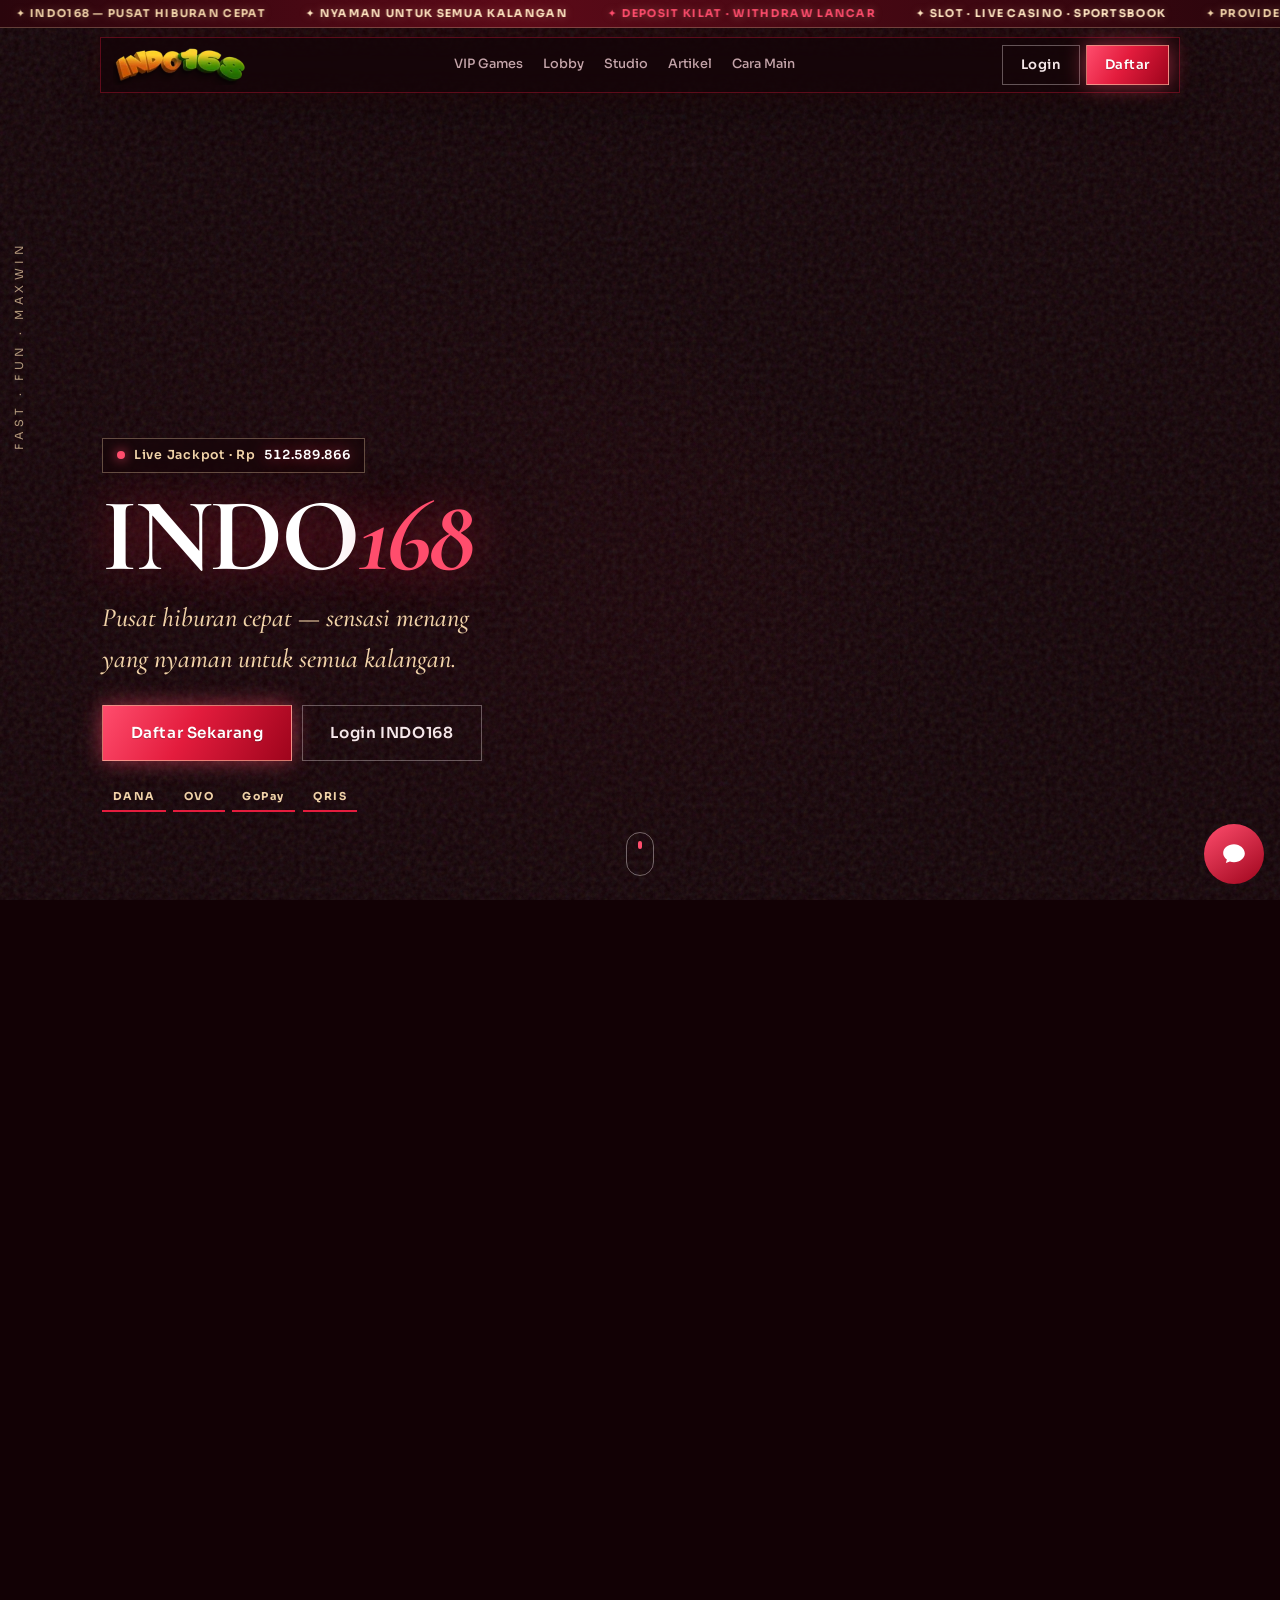
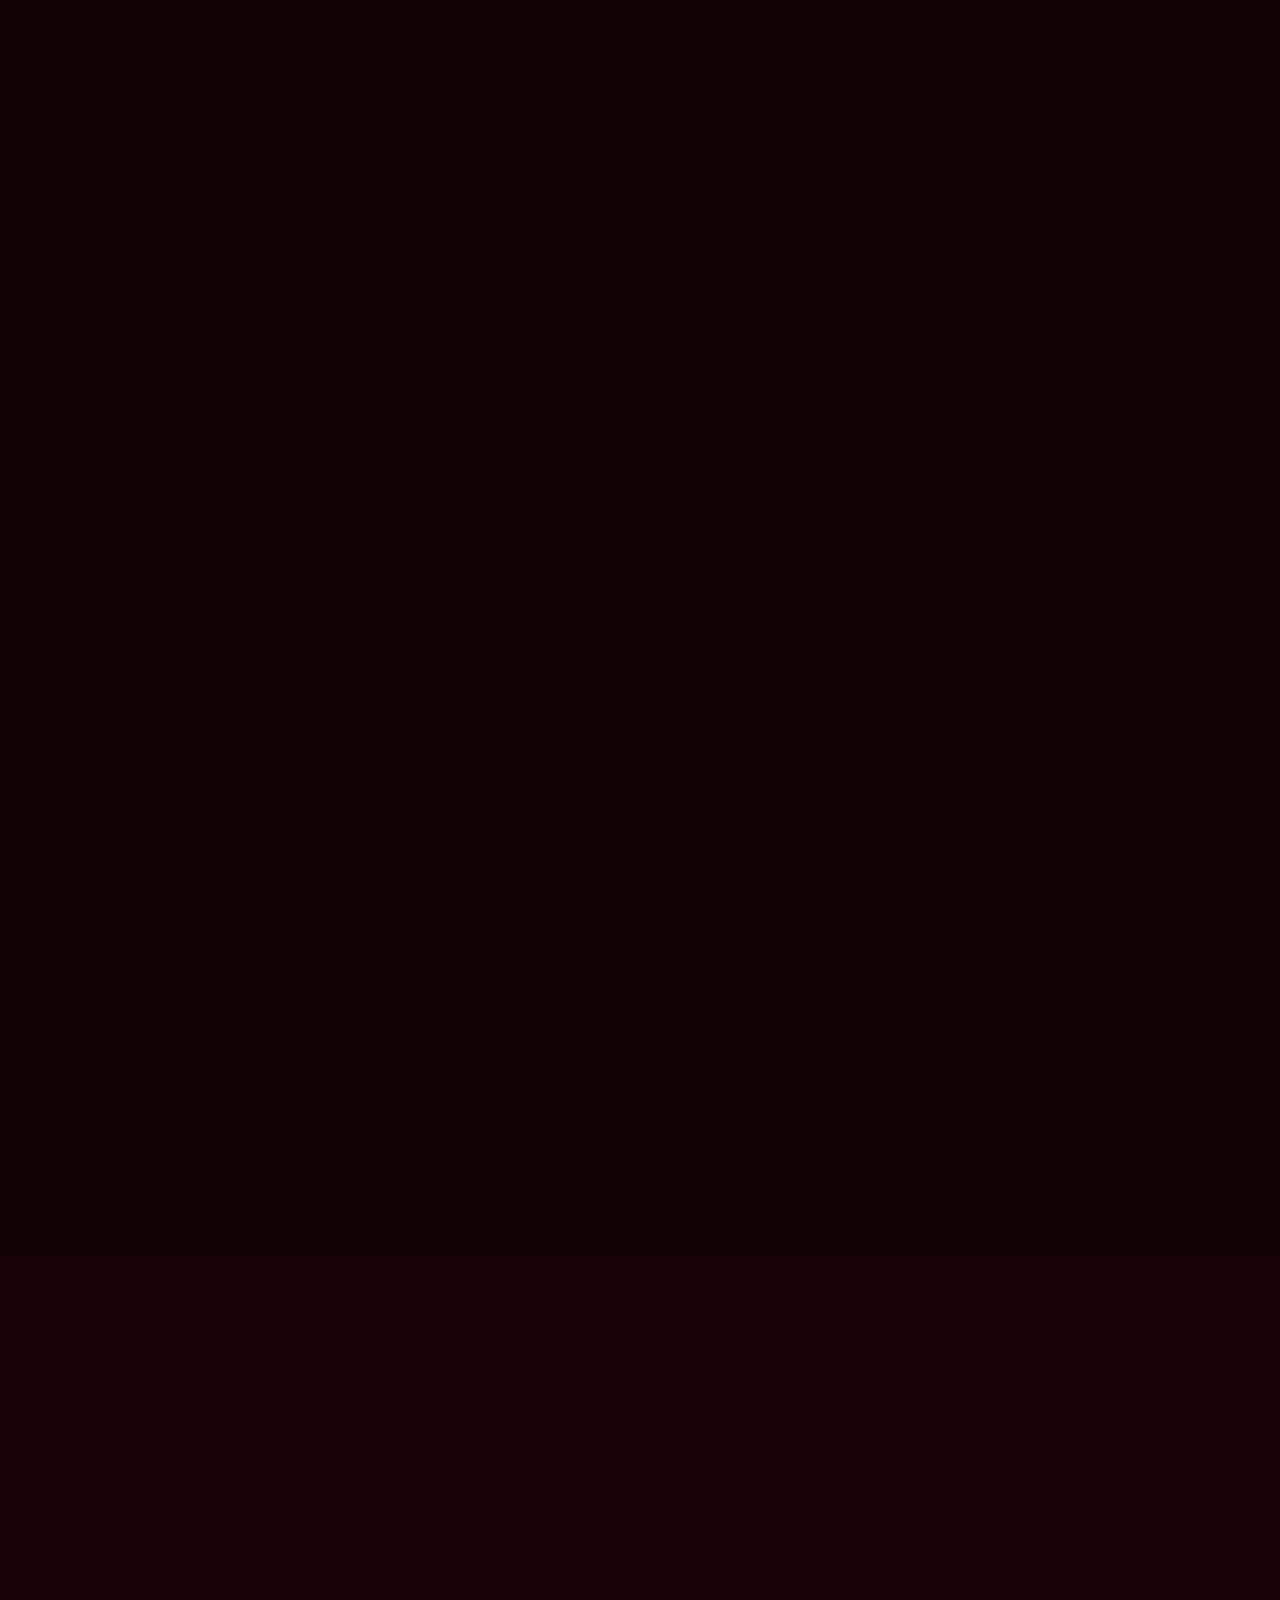
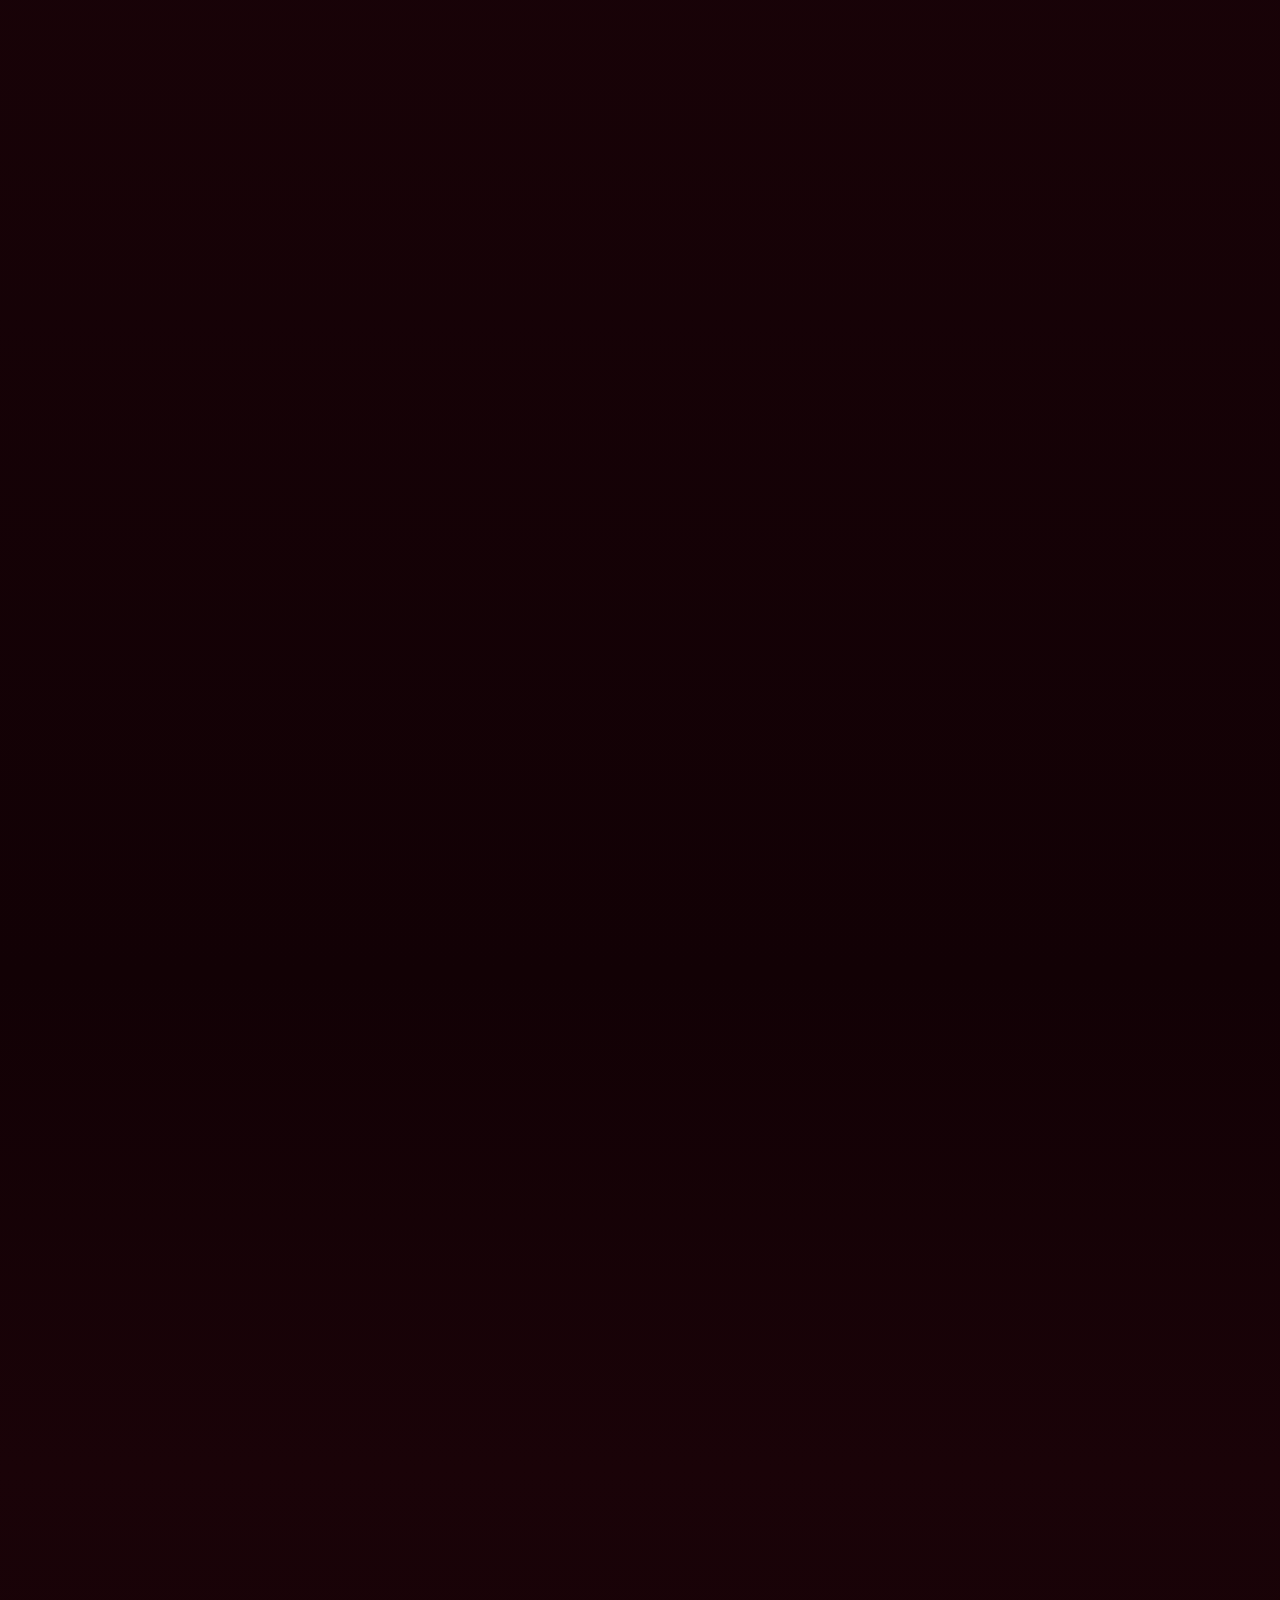
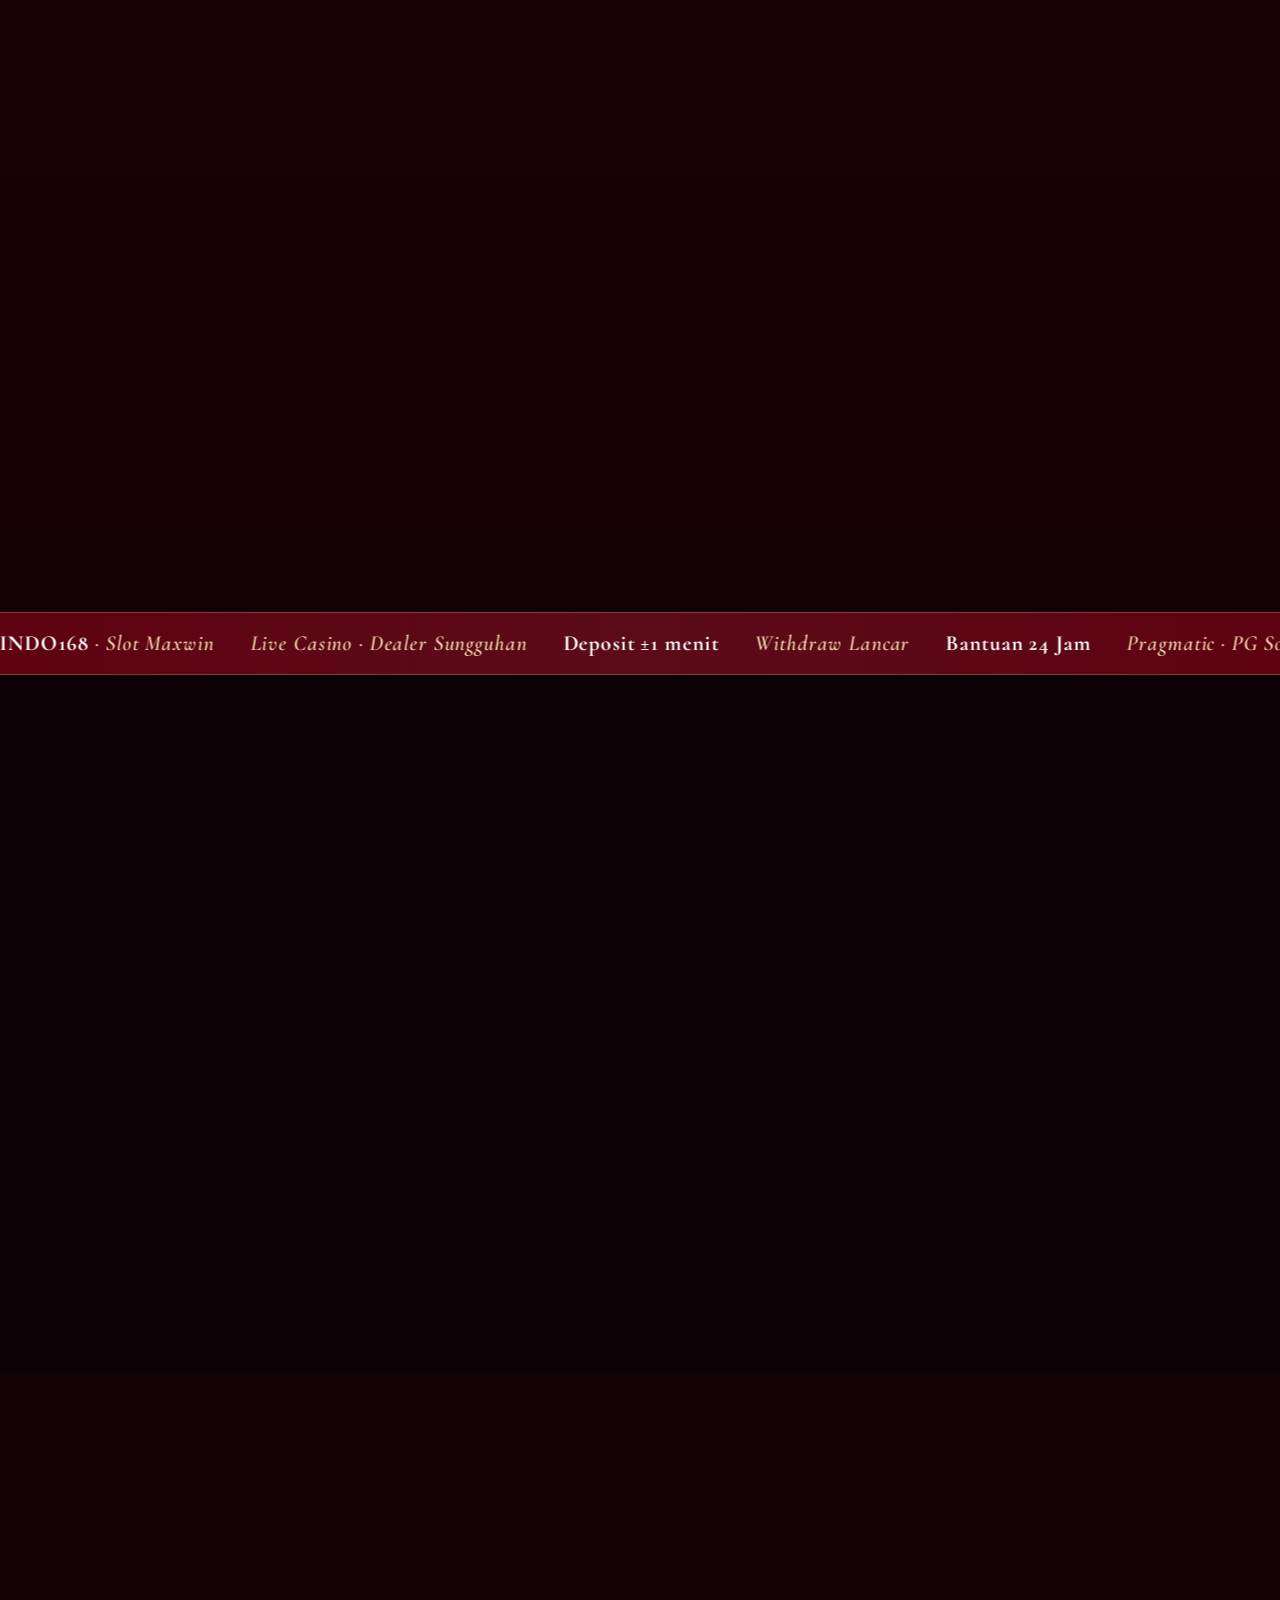
==== commit ed57a6c2: "update url indo 168" ====
--- a/index.html
+++ b/index.html
@@ -10,7 +10,7 @@
     />
     <meta name="robots" content="index, follow, max-image-preview:large" />
     <meta name="theme-color" content="#120105" />
-    <link rel="canonical" href="https://indo168.net/" />
+    <link rel="canonical" href="https://indo-168.github.io/" />
     <link rel="icon" href="img/opt/logo-indo168.webp" type="image/webp" />
     <link rel="preload" as="image" href="img/opt/hero-banner-mobile.webp" type="image/webp" media="(max-width: 719px)" />
     <link rel="preload" as="image" href="img/opt/hero-banner.webp" type="image/webp" media="(min-width: 720px)" />
@@ -35,7 +35,7 @@
         "@type": "WebSite",
         "name": "INDO168",
         "alternateName": "INDO168",
-        "url": "https://indo168.net/",
+        "url": "https://indo-168.github.io/",
         "description": "INDO168 lebih dari sekadar ruang bermain — sistem hiburan dengan katalog game lengkap, akses gampang, dan ritme menang yang terasa lebih dekat.",
         "inLanguage": "id-ID"
       }
